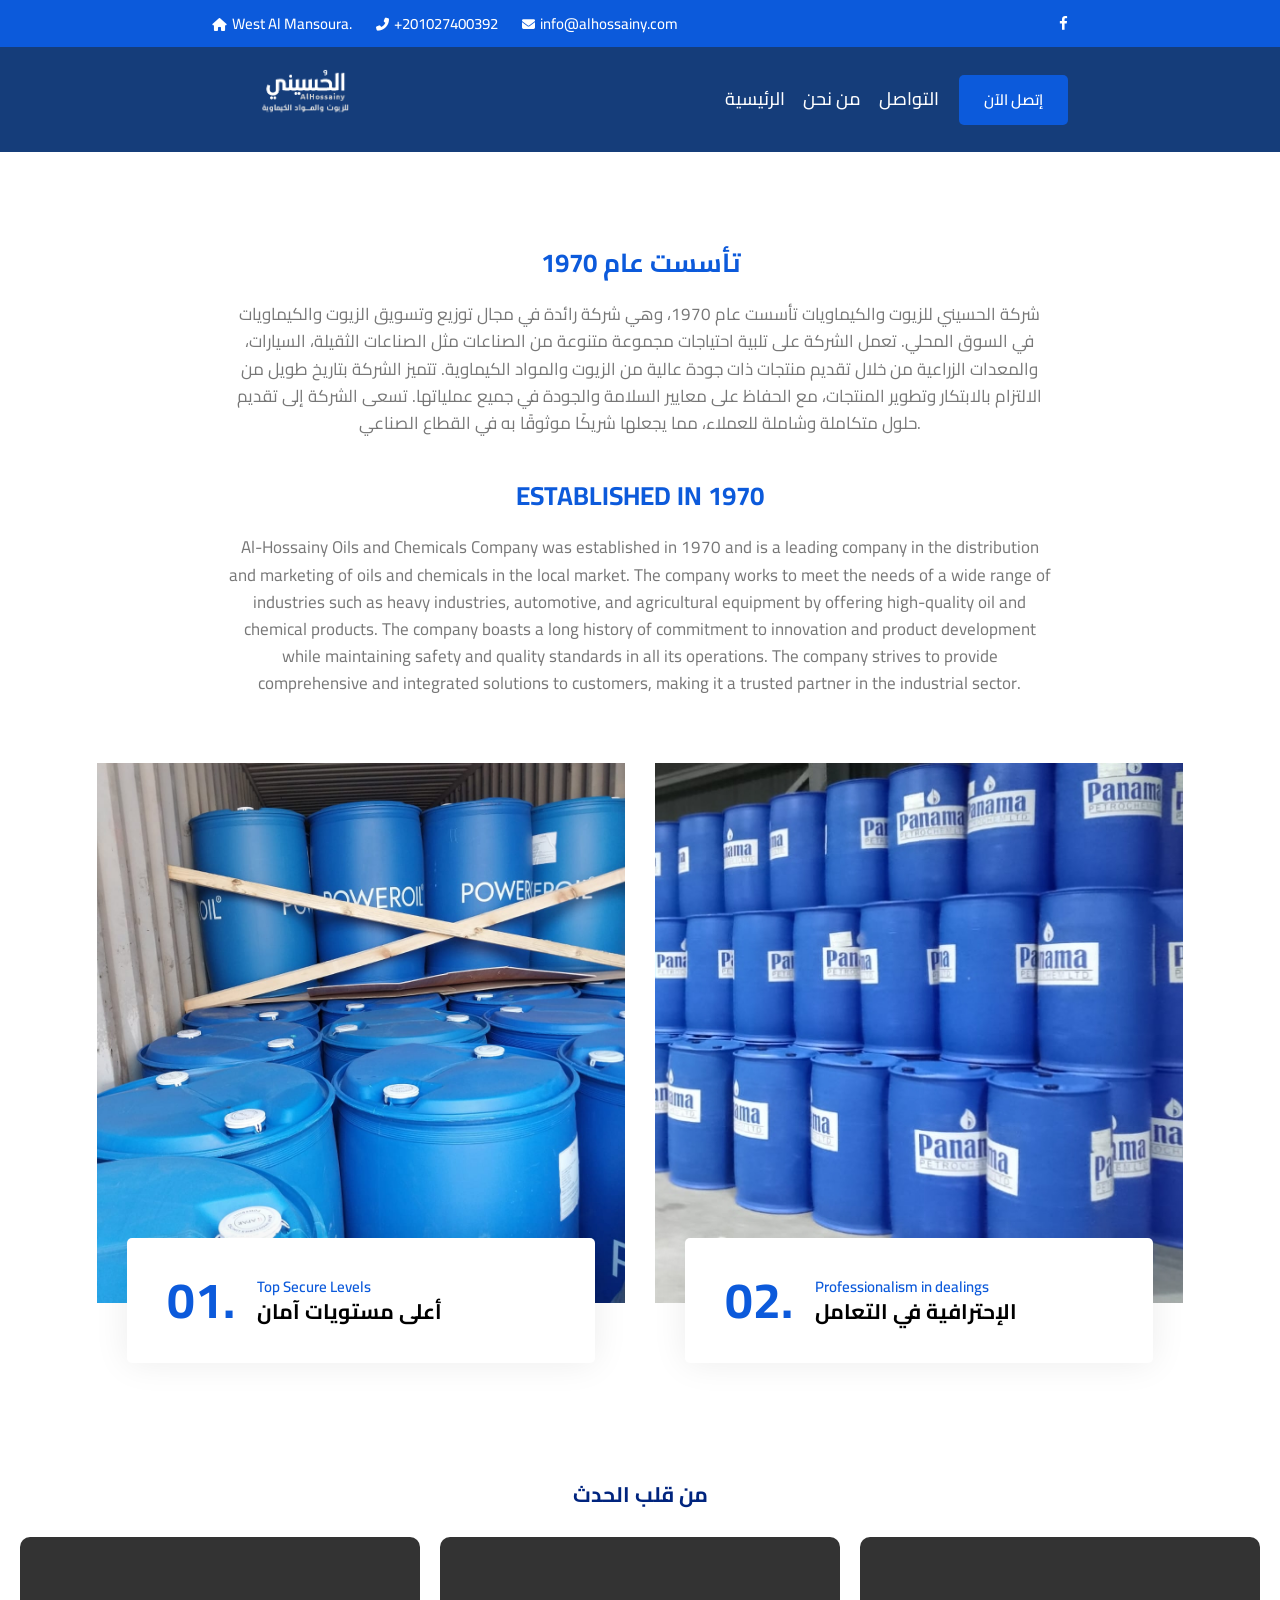
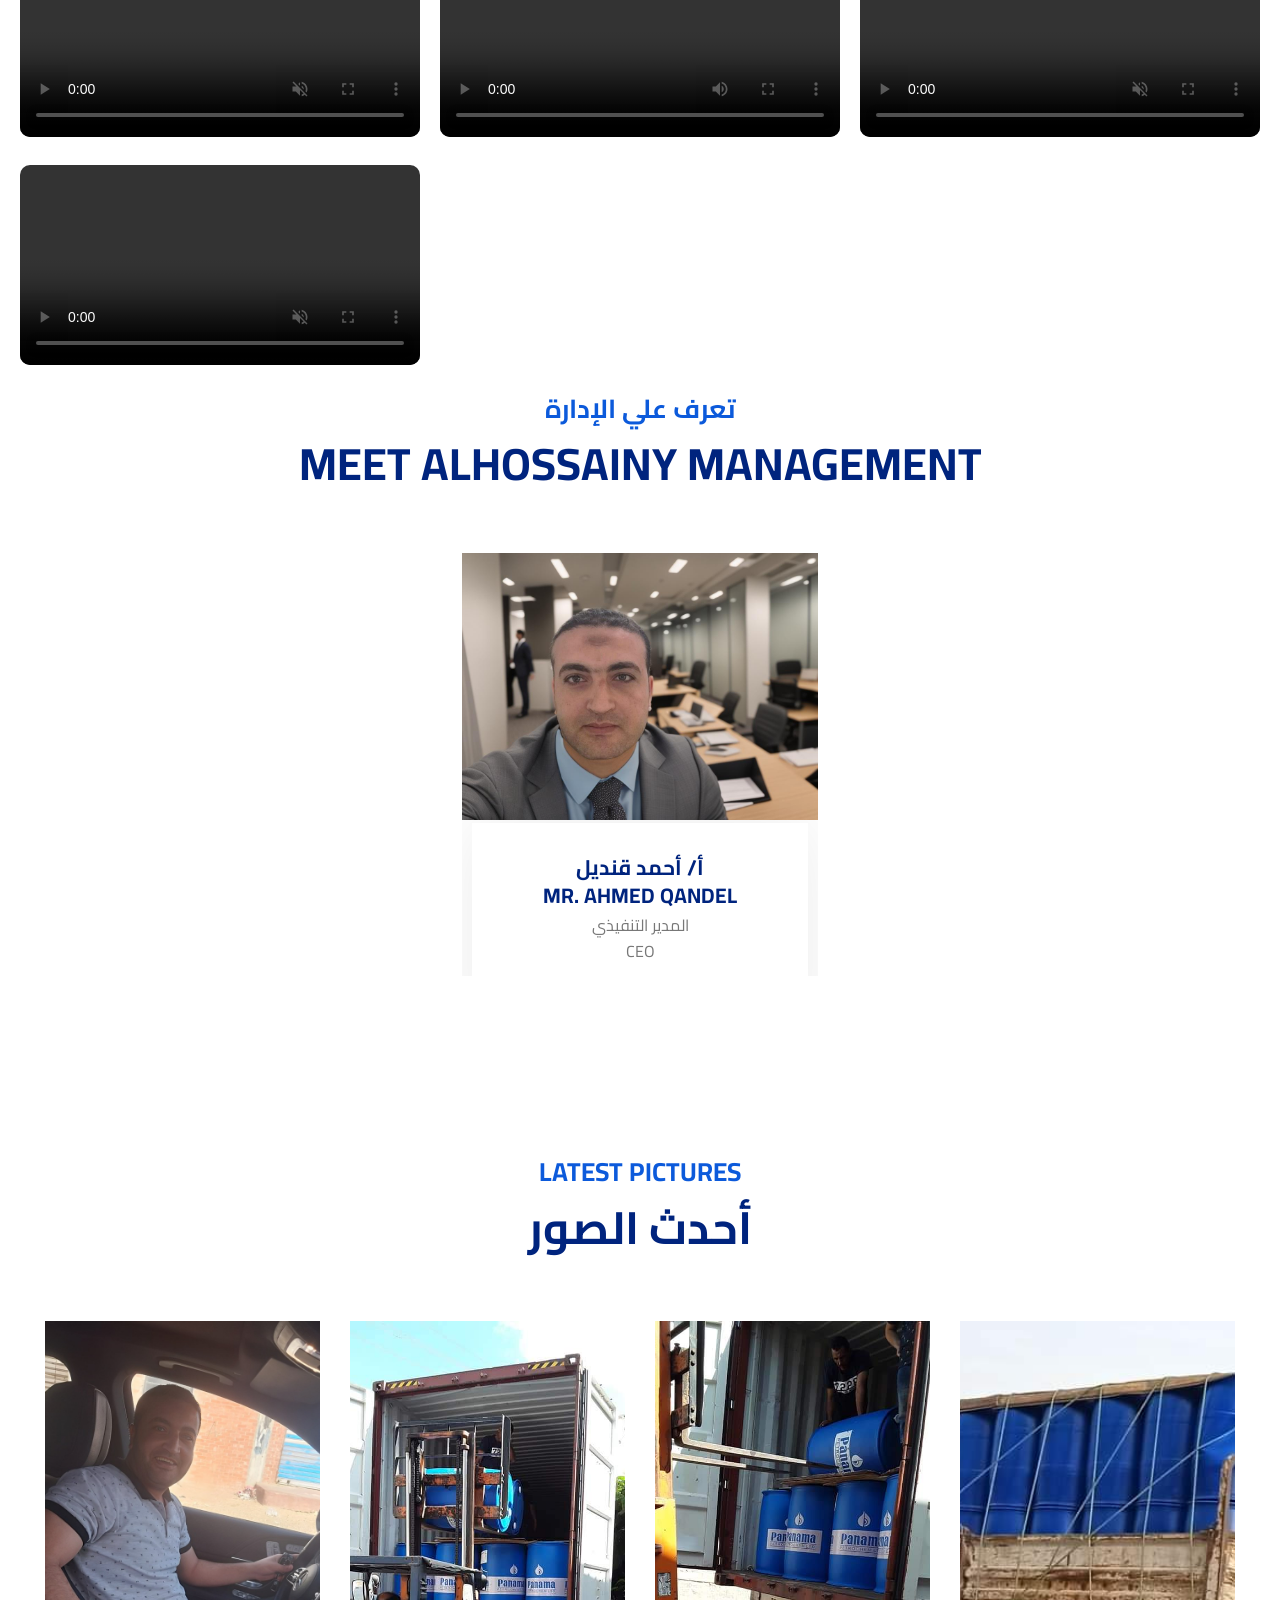
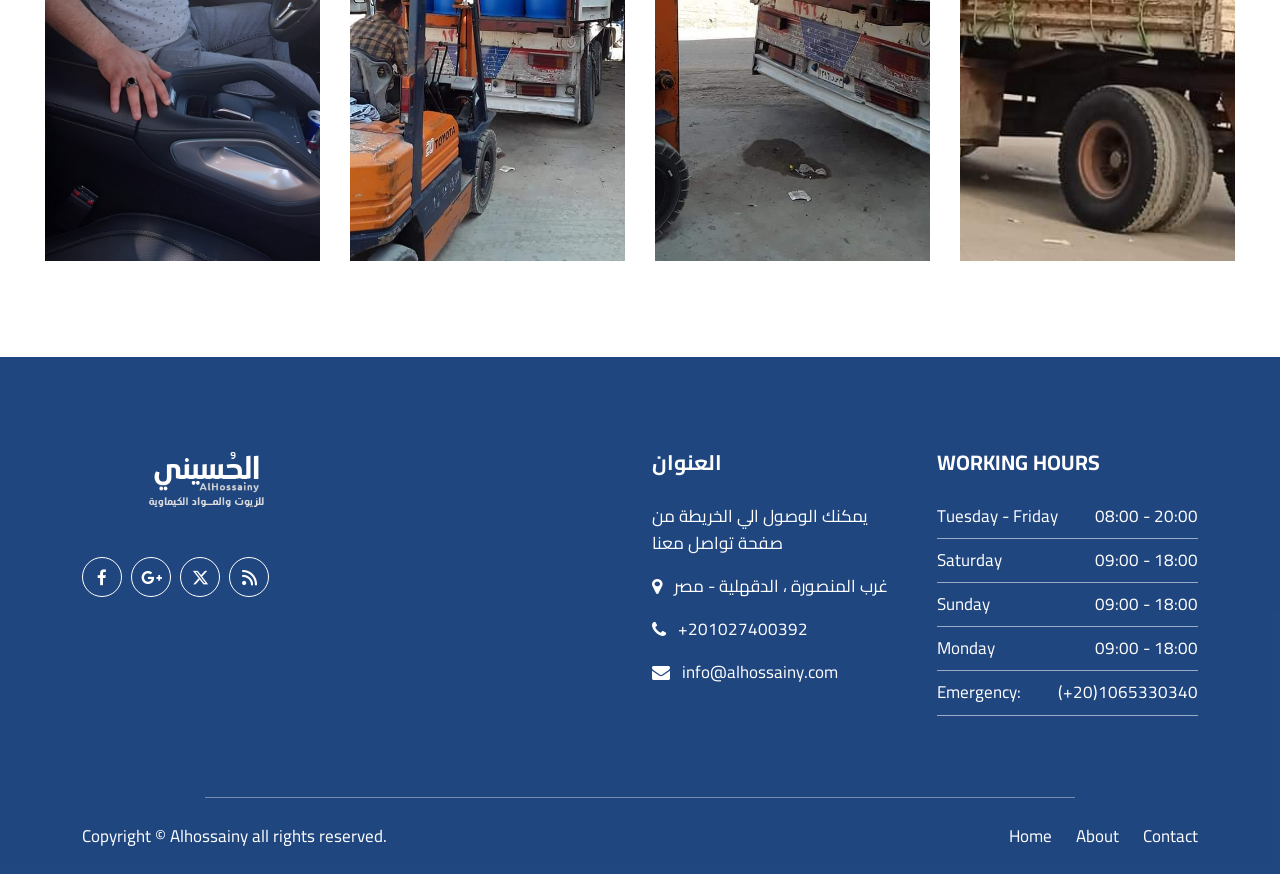
==== index.html @ 6df57a93 "first" ====
<!DOCTYPE HTML>
<html lang="en-US">

<head>
	<meta charset="UTF-8">
	<meta http-equiv="x-ua-compatible" content="ie=edge">
	<title>AlHossainy Egypt - Oil & Chemicals</title>
	<meta name="description" content="">
	<meta name="viewport" content="width=device-width, initial-scale=1">
	<link rel="icon" type="image/png" href="assets/images/favicon.png">
	<link rel="stylesheet" type="text/css" href="assets/css/bootstrap.min.css">
	<link rel="stylesheet" type="text/css" href="venobox/venobox.css">
	<link rel="stylesheet" type="text/css" href="assets/css/plugin_theme_css.css">
	<link rel="stylesheet" type="text/css" href="style.css">
	<link rel="stylesheet" type="text/css" href="assets/css/responsive.css">

	<meta name="description"
		content="شركة الحسيني للزيوت والكيماويات تأسست عام 1970، وهي شركة رائدة في مجال توزيع وتسويق الزيوت والكيماويات في السوق المحلي. تعمل الشركة على تلبية احتياجات مجموعة متنوعة من الصناعات مثل الصناعات الثقيلة، السيارات، والمعدات الزراعية من خلال تقديم منتجات ذات جودة عالية من الزيوت والمواد الكيماوية. تتميز الشركة بتاريخ طويل من الالتزام بالابتكار وتطوير المنتجات، مع الحفاظ على معايير السلامة والجودة في جميع عملياتها. تسعى الشركة إلى تقديم حلول متكاملة وشاملة للعملاء، مما يجعلها شريكًا موثوقًا به في القطاع الصناعي.">
</head>

<body>
	<div class="em40_header_area_main">
		<!-- HEADER TOP AREA -->
		<div class="solutech-header-top">
			<div class="container">
				<div class="row">
					<div class="col-xs-12 col-lg-9 col-xl-9 col-md-9 col-sm-12">
						<div class="top-address text-left">
							<p>
								<span><i class="fas fa-home"></i>West Al Mansoura.</span>
								<a href="#"><i class="fas fa-phone-alt"></i>+201027400392</a>
								<a href="mailto:info@alhossainy.com"><i
										class="fas fa-envelope"></i>info@alhossainy.com</a>
							</p>
						</div>
					</div>
					<!-- TOP RIGHT -->
					<div class="col-xs-12 col-lg-3 col-xl-3 col-md-3 col-sm-12 ">
						<div class="top-right-menu">
							<ul class="social-icons text-right text_m_center">
								<li><a href="#"><i class="fa fa-facebook-f"></i></a></li>
							</ul>
						</div>
					</div>
				</div>
			</div>
		</div>
		<!-- END HEADER TOP AREA -->
		<div class="tx_top2_relative">
			<div class="">
				<div class="tx_relative_m">
					<div class="">
						<div class="mainmenu_width_tx  ">
							<div class="solutech-main-menu one_page hidden-xs hidden-sm witr_h_h10">
								<div class="solutech_nav_area scroll_fixed postfix">
									<div class="container">
										<div class="row logo-left">
											<!-- LOGO -->
											<div class="col-md-3 col-sm-3 col-xs-4">
												<div class="logo">
													<a class="main_sticky_main_l" href="index.html" title="solutech">
														<img src="assets/images/logo.png" alt="solutech">
													</a>
													<a class="main_sticky_l" href="index.html" title="solutech">
														<img src="assets/images/logo2.png" alt="solutech">
													</a>
												</div>
											</div>
											<div class="col-md-9 col-sm-9 col-xs-8">
												<nav class="solutech_menu main-search-menu">
													<ul class="sub-menu">
														<li>
															<a href="index.html">الرئيسية</a>
														</li>
														<li><a href="about.html">من نحن</a></li>
														<li><a href="contact.html">التواصل</a></li>
													</ul>
													<div class="donate-btn-header">
														<a class="dtbtn" href="contact.html">إتصل الآن</a>
													</div>
												</nav>
											</div>
										</div>
									</div>
								</div>
							</div>
						</div>
					</div>
				</div>
			</div>
		</div>
	</div>





	<!-- MOBILE MENU Logo AREA -->
	<div class="mobile_logo_area hidden-md hidden-lg">
		<div class="container">
			<div class="row">
				<div class="col-sm-12">
					<div class="mobile_menu_logo text-center">
						<a href="index.html" title="solutech">
							<img src="assets/images/logo.png" alt="solutech">
						</a>
					</div>
				</div>
			</div>
		</div>
	</div>

	<!-- MOBILE MENU AREA -->
	<div class="home-2 mbm hidden-md hidden-lg  header_area main-menu-area">
		<div class="menu_area mobile-menu">
			<nav class="solutech_menu">
				<ul class="sub-menu">
					<li>
						<a href="index.html">الرئيسية</a>
					</li>
					<li><a href="about.html">من نحن</a></li>
					<li><a href="contact.html">التواصل</a></li>
				</ul>
			</nav>
		</div>
	</div>
	<!-- END MOBILE MENU AREA  -->
	<!-- solutech_about_area -->
	<div class="solutech_about_area">
		<div class="container">
			<div class="row">
				<div class="col-lg-12">
					<div class="witr_section_title">
						<div class="witr_section_title_inner text-center">
							<h2>تأسست عام 1970</h2>
							<p>شركة الحسيني للزيوت والكيماويات تأسست عام 1970، وهي شركة رائدة في مجال توزيع وتسويق
								الزيوت والكيماويات في السوق المحلي. تعمل الشركة على تلبية احتياجات مجموعة متنوعة من
								الصناعات مثل الصناعات الثقيلة، السيارات، والمعدات الزراعية من خلال تقديم منتجات ذات جودة
								عالية من الزيوت والمواد الكيماوية. تتميز الشركة بتاريخ طويل من الالتزام بالابتكار وتطوير
								المنتجات، مع الحفاظ على معايير السلامة والجودة في جميع عملياتها. تسعى الشركة إلى تقديم
								حلول متكاملة وشاملة للعملاء، مما يجعلها شريكًا موثوقًا به في القطاع الصناعي.</p>
						</div>
						<br>
						<div class="witr_section_title_inner text-center">
							<h2>Established in 1970</h2>
							<p>Al-Hossainy Oils and Chemicals Company was established in 1970 and is a leading company
								in the distribution and marketing of oils and chemicals in the local market. The company
								works to meet the needs of a wide range of industries such as heavy industries,
								automotive, and agricultural equipment by offering high-quality oil and chemical
								products. The company boasts a long history of commitment to innovation and product
								development while maintaining safety and quality standards in all its operations. The
								company strives to provide comprehensive and integrated solutions to customers, making
								it a trusted partner in the industrial sector.</p>
						</div>
					</div>
				</div>
			</div>
			<div class="witr_pslide3 all_pslides_color ps1 ps3 service_active">
				<div class="witr_cslide3_idany service_top">
					<!-- solutech_serivce_01 -->
					<div class="item_pos col-lg-12">
						<div class="witr_single_pslide">
							<div class="witr_pslide_image">
								<img src="assets/images/service-img-1.jpg" alt="image">
							</div>
							<div class="witr_content_pslide_text">
								<div class="witr_number_pslide">
									<h4>01.</h4>
								</div>
								<div class="witr_content_pslide">
									<p>Top Secure Levels</p>
									<h3><a href="#">أعلى مستويات آمان</a></h3>
								</div>
							</div>
						</div>
					</div>
					<!-- solutech_serivce_02 -->
					<div class="item_pos col-lg-12">
						<div class="witr_single_pslide">
							<div class="witr_pslide_image">
								<img src="assets/images/service-img-2.jpg" alt="image">
							</div>
							<div class="witr_content_pslide_text">
								<div class="witr_number_pslide">
									<h4>02.</h4>
								</div>
								<div class="witr_content_pslide">
									<p>Professionalism in dealings</p>
									<h3><a href="#">الإحترافية في التعامل</a></h3>
								</div>
							</div>
						</div>
					</div>
				</div>
			</div>
		</div>
	</div>

	<h2 style="text-align: center; margin-top: 15px;">من قلب الحدث</h2>
	<div class="video-grid">
		<div>
			<video controls autoplay muted loop>
				<source
					src="https://fv5-2.files.fm/down.php?i=u27ftn84p7&PHPSESSID=f90fec6e5154c941ab17a55e530db51c6a6cc194&pv=1&.mp4"
					type="video/mp4">
				Your browser does not support the video tag.
			</video>
		</div>
		<div>
			<video controls loop>
				<source
					src="https://fv5-2.files.fm/down.php?i=jtcjm4wwzm&PHPSESSID=f90fec6e5154c941ab17a55e530db51c6a6cc194&pv=1&.mp4"
					type="video/mp4">
				Your browser does not support the video tag.
			</video>
		</div>
		<div>
			<video controls loop autoplay muted>
				<source
					src="https://fv5-3.files.fm/down.php?i=6km3ktr8bt&PHPSESSID=f90fec6e5154c941ab17a55e530db51c6a6cc194&pv=1&.mp4"
					type="video/mp4">
				Your browser does not support the video tag.
			</video>
		</div>
		<div>
			<video controls loop autoplay muted>
				<source
					src="https://fv5-5.files.fm/down.php?i=pqsvwvr8d5&PHPSESSID=f90fec6e5154c941ab17a55e530db51c6a6cc194&pv=1&.mp4"
					type="video/mp4">
				Your browser does not support the video tag.
			</video>
		</div>
	</div>



	<!-- solutech_team_area -->
	<div class="solutech_team2_area">
		<div class="container">
			<div class="row">
				<div class="col-lg-12">
					<div class="witr_section_title">
						<div class="witr_section_title_inner text-center">
							<h2>تعرف علي الإدارة</h2>
							<h3>Meet Alhossainy Management</h3>
						</div>
					</div>
				</div>
			</div>
			<div class="row team_top">
				<!-- solutech_team_01 -->
				<div class="col-lg-4 col-md-6 col-sm-12">
					<div class="em-team all_color_team ">
						<div class="em-team-one">
							<div class="em-team-content-image-inner">
								<div class="em-team-content-image">
									<img src="assets/images/team-01.jpeg" alt="image">
								</div>
							</div>
							<div class="em-team-content-waraper all_content_bg_color">
								<div class="em-team-content-title-inner">
									<div class="em-content-title">
										<h5><a href="#">أ/ أحمد قنديل</a></h5>
										<h5><a href="#">Mr. Ahmed Qandel</a></h5>
									</div>
								</div>
								<div class="em-team-content-subtitle-inner">
									<div class="em-content-subtitle">
										<span>المدير التنفيذي</span><br>
										<span>CEO</span>
									</div>
								</div>
								<div class="em-team-content-socials-inner">
									<div class="em-team-content-socials all_team_s_color">
										<a href="#"><i class="fa fa-facebook-f"></i></a>
										<!-- <a href="#"><i class="fab fa-x-twitter"></i></a>
										<a href="#"><i class="fab fa-tumblr"></i></a>
										<a href="#"><i class="fab fa-vimeo-v"></i></a> -->
									</div>
								</div>
							</div>
						</div>
					</div>
				</div>
			</div>
		</div>
	</div>


	<!-- solutech_project_area -->
	<div class="solutech_project_area">
		<div class="containers">
			<div class="row">
				<div class="col-lg-12">
					<div class="witr_section_title">
						<div class="witr_section_title_inner text-center">
							<h2>Latest Pictures</h2>
							<h3>أحدث الصور</h3>
						</div>
					</div>
				</div>
			</div>
			<div class="witr_pslide all_pslides_color ps1 service_active">
				<div class="witr_islidess_slick witr_cslide_idany project_top">
					<!-- solutech_project_01 -->
					<div class="item_pos col-lg-12">
						<div class="witr_single_pslide">
							<div class="witr_pslide_image">
								<img src="./assets/images/mrahmed.jpg" alt="image">
							</div>
						</div>
					</div>
					<!-- solutech_project_02 -->
					<div class="item_pos col-lg-12">
						<div class="witr_single_pslide">
							<div class="witr_pslide_image">
								<img src="./assets/images/mrahmed2.jpg" alt="image">
							</div>
						</div>
					</div>
					<!-- solutech_project_03 -->
					<div class="item_pos col-lg-12">
						<div class="witr_single_pslide">
							<div class="witr_pslide_image">
								<img src="assets/images/5.jpg" alt="image">
							</div>

						</div>
					</div>
					<!-- solutech_project_04 -->
					<div class="item_pos col-lg-12">
						<div class="witr_single_pslide">
							<div class="witr_pslide_image">
								<img src="assets/images/6.jpg" alt="image">
							</div>
						</div>
					</div>
					<!-- solutech_project_05 -->
					<div class="item_pos col-lg-12">
						<div class="witr_single_pslide">
							<div class="witr_pslide_image">
								<img src="assets/images/7.jpg" alt="image">
							</div>
						</div>
					</div>
				</div>
			</div>
		</div>
	</div>

	<!-- witrfm_footer_area -->
	<div class="witrfm_area">
		<div class="footer-middle">
			<div class="container">
				<div class="row">
					<div class=" col-lg-3 col-md-6 col-sm-12">
						<div class="widget widget_solutech_description_widget">
							<div class="solutech-description-area">
								<a href="#"><img src="assets/images/logo2.png" alt="image"></a>
								<p></p>
								<div class="social-icons">
									<a href="#"><i class="fa fa-facebook-f"></i></a>
									<a href="#"><i class="fab fa-google-plus-g"></i></a>
									<a href="#"><i class="fab fa-x-twitter"></i></a>
									<a href="#"><i class="fas fa-rss"></i></a>
								</div>
							</div>
						</div>
					</div>
					<div class=" col-lg-3 col-md-6 col-sm-12">
						<div class="widget widget_nav_menu">
						</div>
					</div>
					<div class="col-lg-3 col-md-6 col-sm-12">
						<div class="widget about_us">
							<h2 class="widget-title">العنوان</h2>
							<div class="about-footer">
								<div class="footer-widget address">
									<div class="footer-logo">
										<p>يمكنك الوصول الي الخريطة من صفحة تواصل معنا</p>
									</div>
									<div class="footer-address">
										<div class="footer_s_inner">
											<div class="footer-sociala-icon">
												<i class="fa fa-map-marker"></i>
											</div>
											<div class="footer-sociala-info">
												<p>غرب المنصورة ، الدقهلية - مصر</p>
											</div>
										</div>
										<div class="footer_s_inner">
											<div class="footer-sociala-icon">
												<i class="fa fa-phone"></i>
											</div>
											<div class="footer-sociala-info">
												<p>+201027400392</p>
											</div>
										</div>
										<div class="footer_s_inner">
											<div class="footer-sociala-icon">
												<i class="fa fa-envelope"></i>
											</div>
											<div class="footer-sociala-info">
												<p>info@alhossainy.com</p>
											</div>
										</div>
									</div>
								</div>
							</div>
						</div>
					</div>
					<div class="col-sm-12 col-md-6  col-lg-3 last">
						<div class="widget_text widget widget_custom_html">
							<h2 class="widget-title">Working Hours</h2>
							<div class="textwidget custom-html-widget">
								<div class="witr_table">
									<div class="witr_sub_table">
										<span>Tuesday - Friday</span>
										<span>08:00 - 20:00</span>
									</div>
									<div class="witr_sub_table">
										<span>Saturday</span>
										<span>09:00 - 18:00</span>
									</div>
									<div class="witr_sub_table">
										<span>Sunday</span>
										<span>09:00 - 18:00</span>
									</div>
									<div class="witr_sub_table">
										<span>Monday</span>
										<span>09:00 - 18:00</span>
									</div>
									<div class="witr_sub_table">
										<span>Emergency:</span>
										<span> (+20)1065330340 </span>
									</div>
								</div>
							</div>
						</div>
					</div>
				</div>
			</div>
		</div>
		<div class="footer-bottom">
			<div class="container">
				<div class="row">
					<div class="col-lg-6 col-md-6  col-sm-12">
						<div class="copy-right-text">
							<p>Copyright &copy; Alhossainy all rights reserved.</p>
						</div>
					</div>
					<div class="col-lg-6 col-md-6  col-sm-12">
						<div class="footer-menu">
							<ul class="text-right">
								<li><a href="index.html">Home</a></li>
								<li><a href="about.html">About</a></li>
								<li><a href="contact.html">Contact</a></li>
							</ul>
						</div>
					</div>
				</div>
			</div>
		</div>
	</div>

	<!-- Include All JS -->
	<script src="assets/js/vendor/jquery-3.5.1.min.js"></script>
	<script src="assets/js/bootstrap.min.js"></script>
	<script src="assets/js/isotope.pkgd.min.js"></script>
	<script src="assets/js/slick.min.js"></script>
	<script src="assets/js/imagesloaded.pkgd.min.js"></script>
	<script src="venobox/venobox.min.js"></script>
	<script src="assets/js/theme-pluginjs.js"></script>
	<script src="assets/js/jquery.meanmenu.js"></script>
	<script src="assets/js/ajax-mail.js"></script>
	<script src="assets/js/map.js"></script>
	<script src="assets/js/theme.js"></script>

</body>

</html>
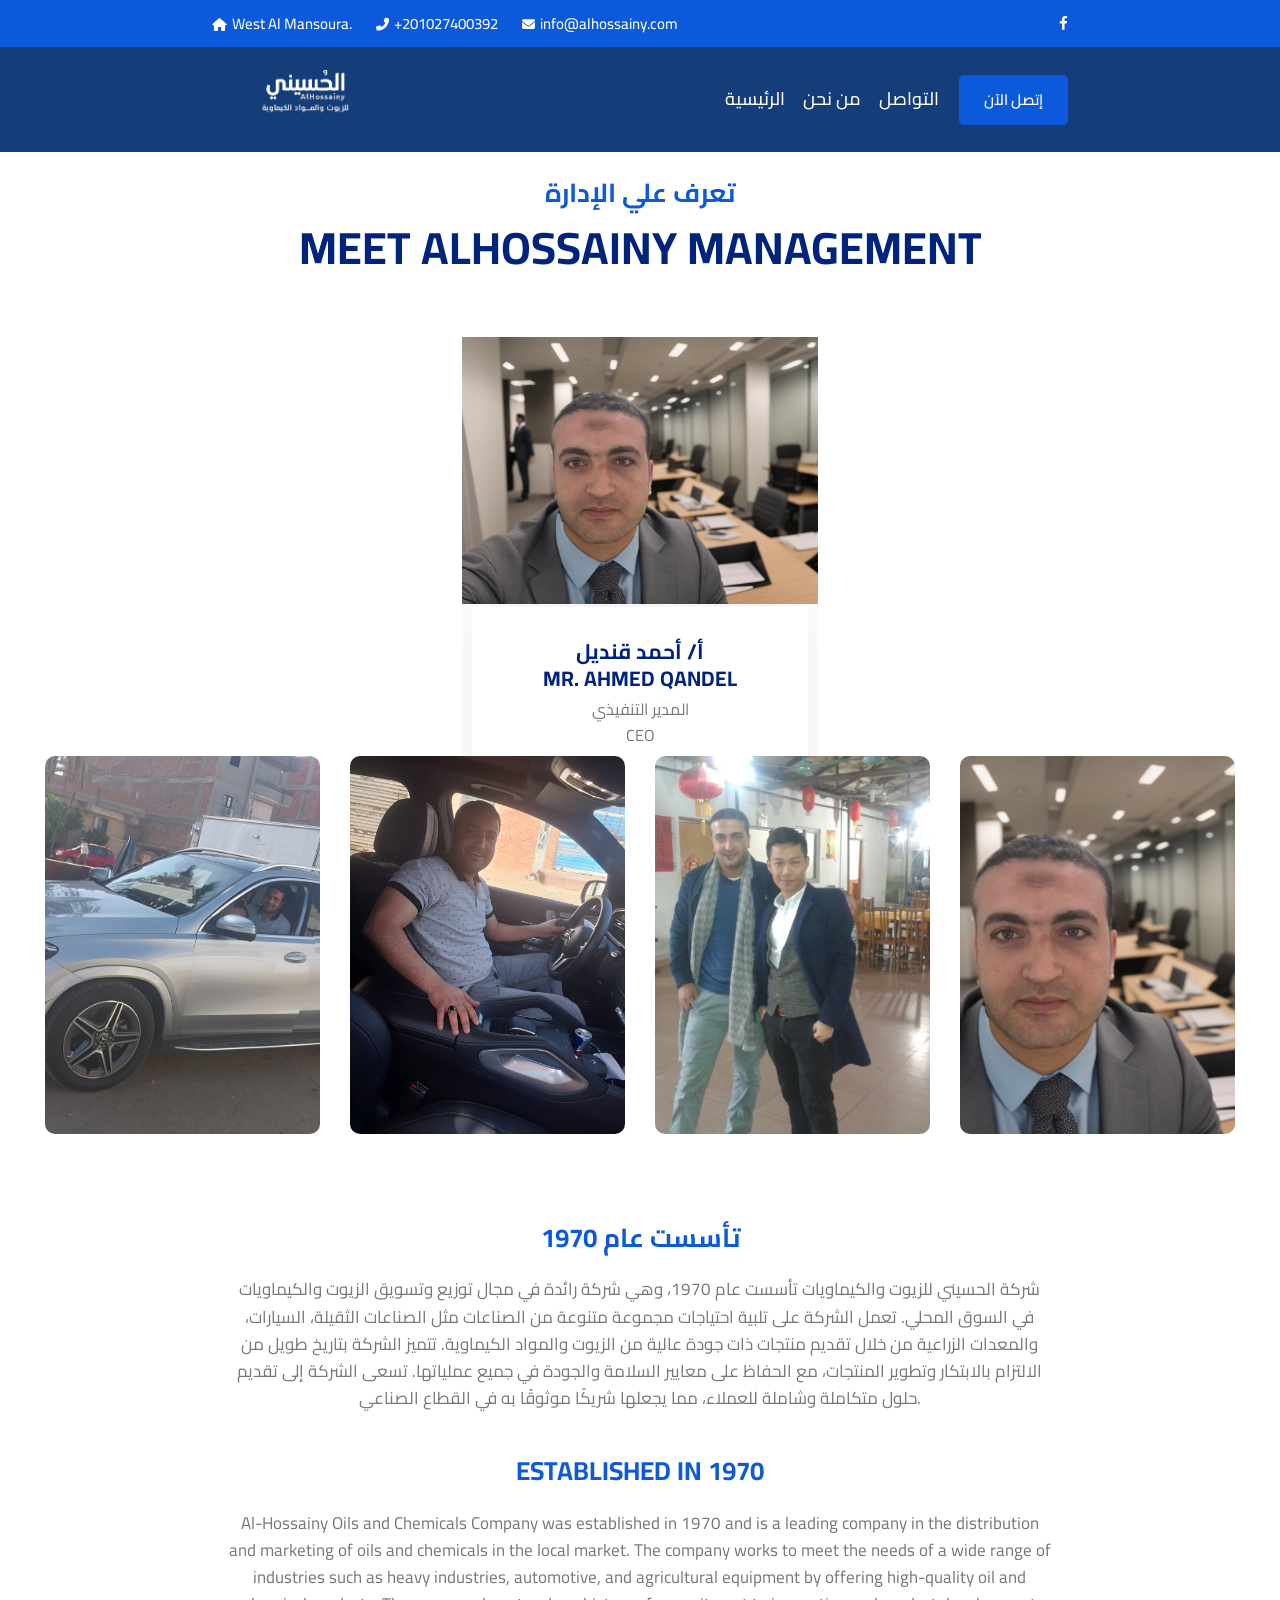
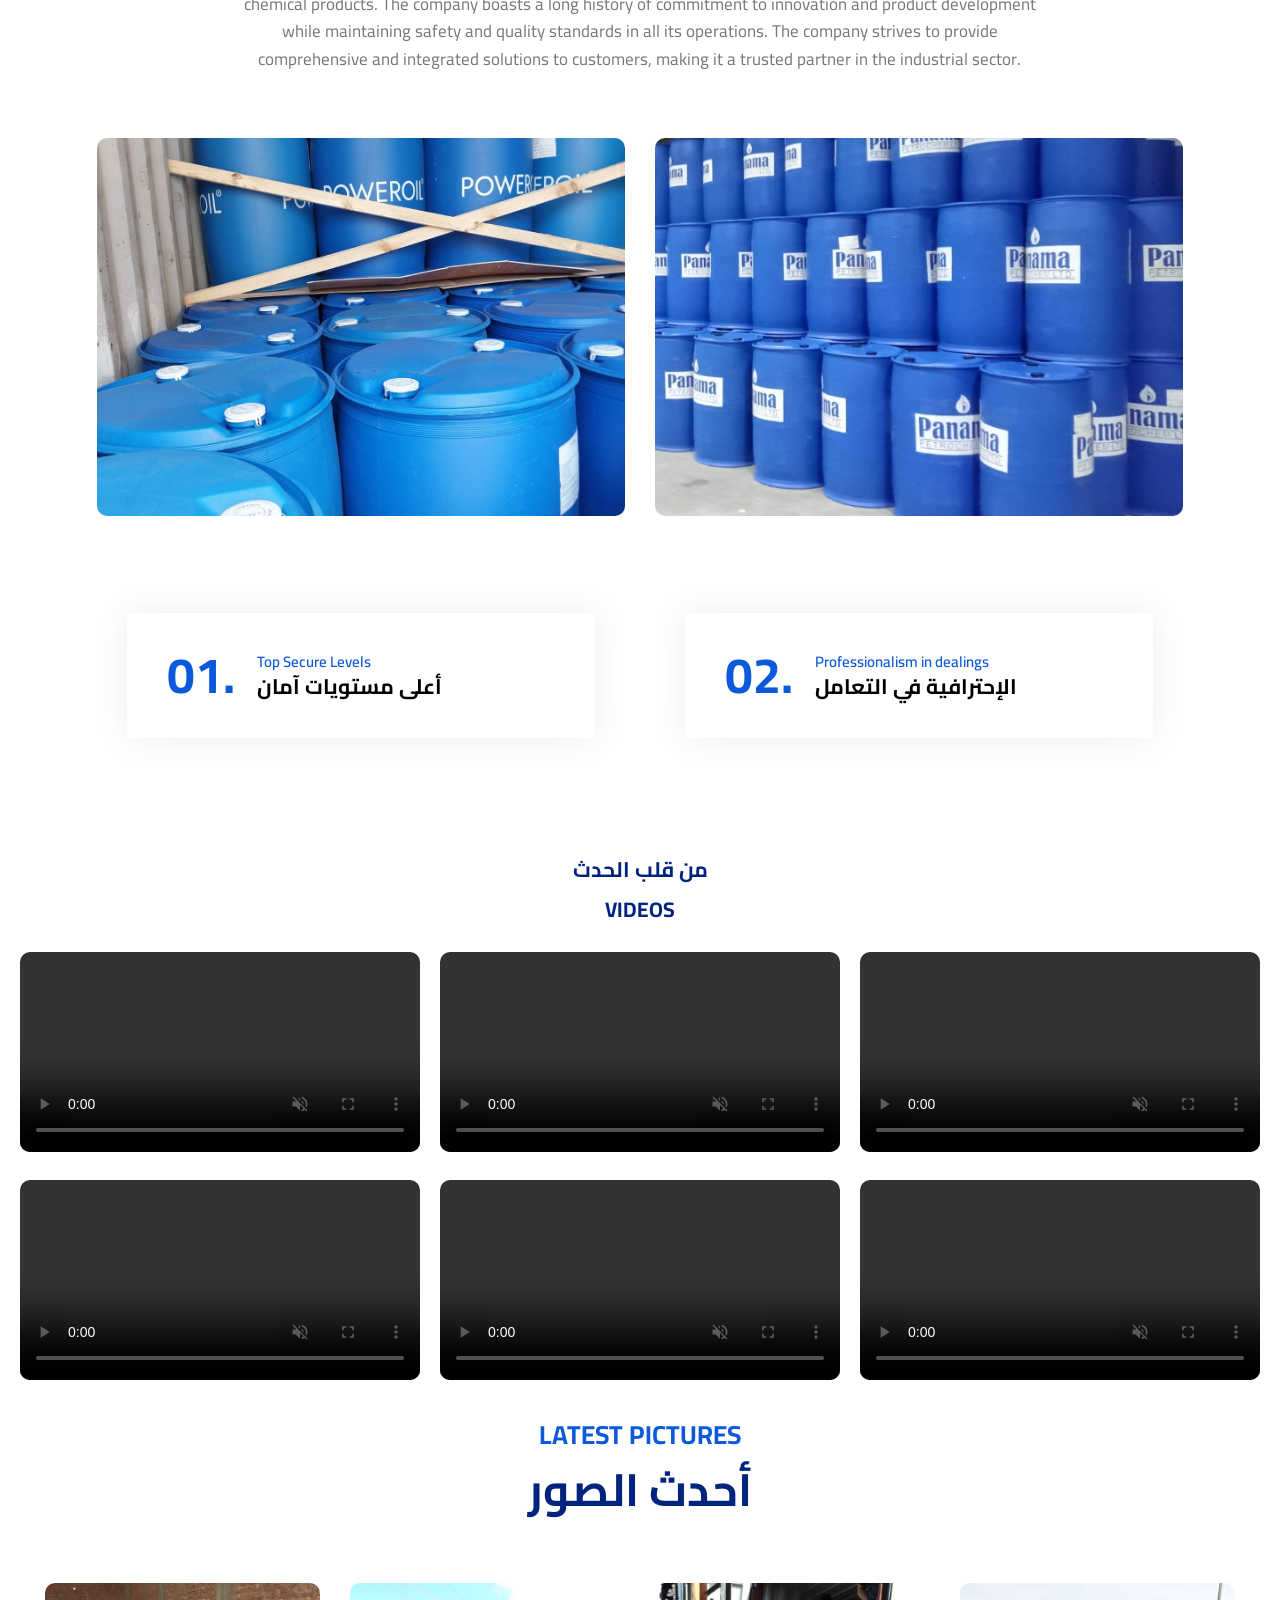
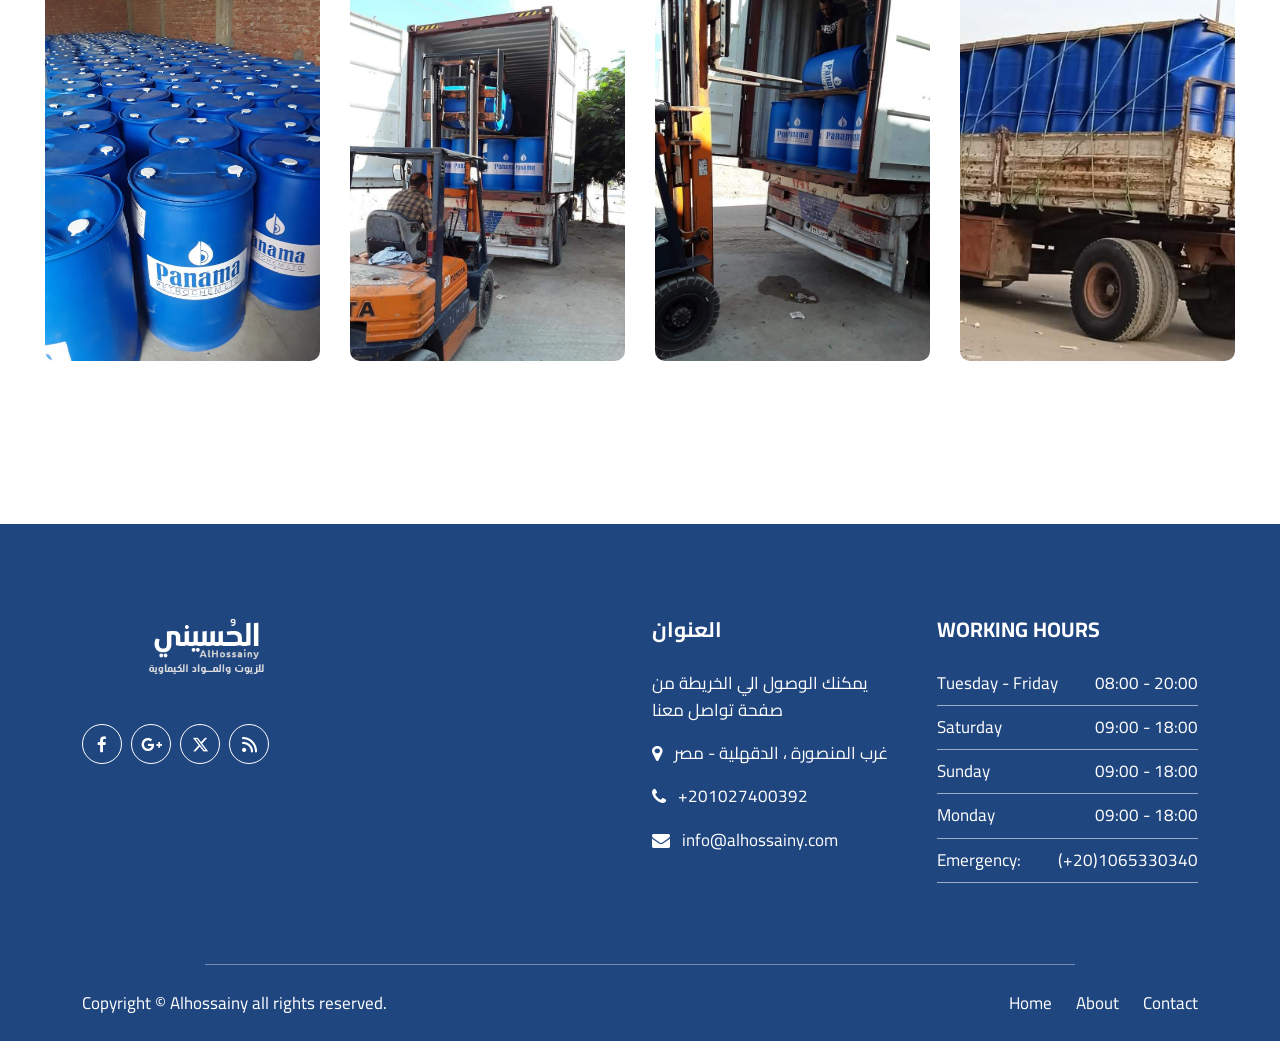
==== commit d9cc41f6: "last" ====
--- a/index.html
+++ b/index.html
@@ -125,8 +125,102 @@
 		</div>
 	</div>
 	<!-- END MOBILE MENU AREA  -->
+
+	<!-- solutech_team_area -->
+	<div class="solutech_team2_area" style="margin-top: 25px;">
+		<div class="container">
+			<div class="row">
+				<div class="col-lg-12">
+					<div class="witr_section_title">
+						<div class="witr_section_title_inner text-center">
+							<h2>تعرف علي الإدارة</h2>
+							<h3>Meet Alhossainy Management</h3>
+						</div>
+					</div>
+				</div>
+			</div>
+			<div class="row team_top">
+				<!-- solutech_team_01 -->
+				<div class="col-lg-4 col-md-6 col-sm-12">
+					<div class="em-team all_color_team ">
+						<div class="em-team-one">
+							<div class="em-team-content-image-inner">
+								<div class="em-team-content-image">
+									<img src="assets/images/team-01.jpeg" alt="image">
+								</div>
+							</div>
+							<div class="em-team-content-waraper all_content_bg_color">
+								<div class="em-team-content-title-inner">
+									<div class="em-content-title">
+										<h5><a href="#">أ/ أحمد قنديل</a></h5>
+										<h5><a href="#">Mr. Ahmed Qandel</a></h5>
+									</div>
+								</div>
+								<div class="em-team-content-subtitle-inner">
+									<div class="em-content-subtitle">
+										<span>المدير التنفيذي</span><br>
+										<span>CEO</span>
+									</div>
+								</div>
+								<div class="em-team-content-socials-inner">
+									<div class="em-team-content-socials all_team_s_color">
+										<a href="#"><i class="fa fa-facebook-f"></i></a>
+										<!-- <a href="#"><i class="fab fa-x-twitter"></i></a>
+											<a href="#"><i class="fab fa-tumblr"></i></a>
+											<a href="#"><i class="fab fa-vimeo-v"></i></a> -->
+									</div>
+								</div>
+							</div>
+						</div>
+					</div>
+				</div>
+			</div>
+		</div>
+	</div>
+	<div class="solutech_project_area" style="margin-top: -250px;">
+		<div class="containers">
+		</div>
+		<div class="witr_pslide all_pslides_color ps1 service_active">
+			<div class="witr_islidess_slick witr_cslide_idany project_top">
+				<!-- solutech_project_01 -->
+				<div class="item_pos col-lg-12">
+					<div class="witr_single_pslide">
+						<div class="witr_pslide_image">
+							<img src="./assets/images/mrahmed.jpg" alt="image">
+						</div>
+					</div>
+				</div>
+				<!-- solutech_project_02 -->
+				<div class="item_pos col-lg-12">
+					<div class="witr_single_pslide">
+						<div class="witr_pslide_image">
+							<img src="./assets/images/mrahmed2.jpg" alt="image">
+						</div>
+					</div>
+				</div>
+				<!-- solutech_project_03 -->
+				<div class="item_pos col-lg-12">
+					<div class="witr_single_pslide">
+						<div class="witr_pslide_image">
+							<img src="assets/images/chine.jpg" alt="image">
+						</div>
+
+					</div>
+				</div>
+				<!-- solutech_project_04 -->
+				<div class="item_pos col-lg-12">
+					<div class="witr_single_pslide">
+						<div class="witr_pslide_image">
+							<img src="assets/images/team-01.jpeg" alt="image">
+						</div>
+					</div>
+				</div>
+			</div>
+		</div>
+	</div>
+	</div>
 	<!-- solutech_about_area -->
-	<div class="solutech_about_area">
+	<div class="solutech_about_area area-top">
 		<div class="container">
 			<div class="row">
 				<div class="col-lg-12">
@@ -197,6 +291,7 @@
 	</div>
 
 	<h2 style="text-align: center; margin-top: 15px;">من قلب الحدث</h2>
+	<h2 style="text-align: center; margin-top: 15px;">Videos</h2>
 	<div class="video-grid">
 		<div>
 			<video controls autoplay muted loop>
@@ -207,7 +302,7 @@
 			</video>
 		</div>
 		<div>
-			<video controls loop>
+			<video controls muted loop>
 				<source
 					src="https://fv5-2.files.fm/down.php?i=jtcjm4wwzm&PHPSESSID=f90fec6e5154c941ab17a55e530db51c6a6cc194&pv=1&.mp4"
 					type="video/mp4">
@@ -215,7 +310,7 @@
 			</video>
 		</div>
 		<div>
-			<video controls loop autoplay muted>
+			<video controls loop muted>
 				<source
 					src="https://fv5-3.files.fm/down.php?i=6km3ktr8bt&PHPSESSID=f90fec6e5154c941ab17a55e530db51c6a6cc194&pv=1&.mp4"
 					type="video/mp4">
@@ -223,72 +318,39 @@
 			</video>
 		</div>
 		<div>
-			<video controls loop autoplay muted>
+			<video controls loop muted>
 				<source
 					src="https://fv5-5.files.fm/down.php?i=pqsvwvr8d5&PHPSESSID=f90fec6e5154c941ab17a55e530db51c6a6cc194&pv=1&.mp4"
 					type="video/mp4">
 				Your browser does not support the video tag.
 			</video>
 		</div>
-	</div>
-
-
-
-	<!-- solutech_team_area -->
-	<div class="solutech_team2_area">
-		<div class="container">
-			<div class="row">
-				<div class="col-lg-12">
-					<div class="witr_section_title">
-						<div class="witr_section_title_inner text-center">
-							<h2>تعرف علي الإدارة</h2>
-							<h3>Meet Alhossainy Management</h3>
-						</div>
-					</div>
-				</div>
-			</div>
-			<div class="row team_top">
-				<!-- solutech_team_01 -->
-				<div class="col-lg-4 col-md-6 col-sm-12">
-					<div class="em-team all_color_team ">
-						<div class="em-team-one">
-							<div class="em-team-content-image-inner">
-								<div class="em-team-content-image">
-									<img src="assets/images/team-01.jpeg" alt="image">
-								</div>
-							</div>
-							<div class="em-team-content-waraper all_content_bg_color">
-								<div class="em-team-content-title-inner">
-									<div class="em-content-title">
-										<h5><a href="#">أ/ أحمد قنديل</a></h5>
-										<h5><a href="#">Mr. Ahmed Qandel</a></h5>
-									</div>
-								</div>
-								<div class="em-team-content-subtitle-inner">
-									<div class="em-content-subtitle">
-										<span>المدير التنفيذي</span><br>
-										<span>CEO</span>
-									</div>
-								</div>
-								<div class="em-team-content-socials-inner">
-									<div class="em-team-content-socials all_team_s_color">
-										<a href="#"><i class="fa fa-facebook-f"></i></a>
-										<!-- <a href="#"><i class="fab fa-x-twitter"></i></a>
-										<a href="#"><i class="fab fa-tumblr"></i></a>
-										<a href="#"><i class="fab fa-vimeo-v"></i></a> -->
-									</div>
-								</div>
-							</div>
-						</div>
-					</div>
-				</div>
-			</div>
-		</div>
-	</div>
+		<div>
+			<video controls loop muted>
+				<source
+					src="https://fv5-4.files.fm/down.php?i=q35v6ugqnw&PHPSESSID=f90fec6e5154c941ab17a55e530db51c6a6cc194&pv=1&.mp4"
+					type="video/mp4">
+				Your browser does not support the video tag.
+			</video>
+		</div>
+		<div>
+			<video controls loop muted>
+				<source
+					src="https://fv5-4.files.fm/down.php?i=ct22d8dpsr&PHPSESSID=f90fec6e5154c941ab17a55e530db51c6a6cc194&pv=1&.mp4"
+					type="video/mp4">
+				Your browser does not support the video tag.
+			</video>
+		</div>
+	</div>
+
+
+
 
 
 	<!-- solutech_project_area -->
-	<div class="solutech_project_area">
+	<div class="solutech_project_area area-top" style="
+    padding-top: 125px;
+">
 		<div class="containers">
 			<div class="row">
 				<div class="col-lg-12">
@@ -306,7 +368,7 @@
 					<div class="item_pos col-lg-12">
 						<div class="witr_single_pslide">
 							<div class="witr_pslide_image">
-								<img src="./assets/images/mrahmed.jpg" alt="image">
+								<img src="./assets/images/slider-2.jpg" alt="image">
 							</div>
 						</div>
 					</div>
@@ -314,7 +376,7 @@
 					<div class="item_pos col-lg-12">
 						<div class="witr_single_pslide">
 							<div class="witr_pslide_image">
-								<img src="./assets/images/mrahmed2.jpg" alt="image">
+								<img src="./assets/images/151.jpg" alt="image">
 							</div>
 						</div>
 					</div>
--- a/style.css
+++ b/style.css
@@ -5,6 +5,9 @@
   color: #17161a;
   transition: 0.5s;
   text-decoration: none;
+}
+img {
+  border-radius: 10px !important;
 }
 a:hover {
   text-decoration: none;
@@ -11100,22 +11103,7 @@
   position: relative;
   height: 540px;
 }
-.witr_pslide_image::before {
-  position: absolute;
-  content: "";
-  background: #00000080;
-  top: 0;
-  left: 0;
-  bottom: 0;
-  right: 0;
-  transform: scale(0);
-  transition: 0.5s;
-  z-index: 1;
-}
-.witr_single_pslide:hover .witr_pslide_image img,
-.witr_single_pslide:hover .witr_pslide_image::before {
-  transform: scale(1.2);
-}
+
 .witr_pslide .witr_pslide_custom {
   bottom: auto;
   top: 30px;
@@ -11884,6 +11872,9 @@
 .solutech_about_area {
   padding: 95px 0px 60px;
 }
+.area-top {
+  margin-top: -115px !important;
+}
 .service_top {
   margin-top: 48px;
 }
@@ -12223,7 +12214,7 @@
   border-radius: 0px;
 }
 .solutech_about_area {
-  padding: 95px 0px 63px;
+  padding: 40px 0px 63px;
 }
 .about_area .witr_section_title_inner.text-left p {
   width: 100%;
@@ -13001,7 +12992,8 @@
   padding: 95px 0px 70px;
 }
 .solutech_project_area {
-  padding: 95px 30px 95px;
+  margin-top: 115px;
+  padding: 95px 30px 0px;
 }
 .project_top {
   margin-top: 65px;
@@ -13058,7 +13050,7 @@
 
 @media (max-width: 768px) {
   .video-grid {
-    grid-template-columns: repeat(auto-fill, minmax(200px, 1fr));
+    grid-template-columns: repeat(auto-fill, minmax(160px, 1fr));
   }
 }
 .witr_pslide_image img {
@@ -13066,6 +13058,6 @@
   margin-left: auto;
   transition: 0.5s;
   width: 100%;
-  height: 100%;
+  height: 70%;
   object-fit: cover;
 }
--- a/assets/css/responsive.css
+++ b/assets/css/responsive.css
@@ -1,2693 +1,2856 @@
 /* ------------------------------------------------- Large Screen. 1200 ---------------------------------------------------*/
- @media (min-width: 1440px) and (max-width: 1600px) {
-     .em_sc_100 {
-         margin-top: 15px;
-    }
-     .em_slider_s2_image_inner img{
-         width:100%;
-    }
+@media (min-width: 1440px) and (max-width: 1600px) {
+  .em_sc_100 {
+    margin-top: 15px;
+  }
+  .em_slider_s2_image_inner img {
+    width: 100%;
+  }
 }
 /* ------------------------------------------------- Large Screen. 1200 ---------------------------------------------------*/
- @media (min-width: 1200px) and (max-width: 1440px) {
-     .text-left .em_slider_s2_content {
-         margin-right: 10%;
-    }
-     .text-right .em_slider_s2_content {
-         margin-left: 10%;
-    }
-     .em-slider-sub-title {
-         line-height: 100px;
-    }
-     .em_sc_100 {
-         margin-top: 15px;
-    }
-     .em_slider_s2_image_inner img{
-         width:100%;
-    }
-     .text-right .witr_slider_thumb{
-         left: -320px;
-    }
-     .text-left .witr_slider_thumb{
-         right: -300px;
-    }
-     .em_slider_s2_image img {
-         width: 70%;
-    }
-     .solutech_menu > ul > li > a {
-         margin: 38px 7px 38px;
-    }
-     .text-left .witrscontainer h1, .text-left .witrscontainer h2, .text-left .witrscontainer h3, .text-left .witr_slicks_title h4, .text-left .witrscontainer p {
-         width: 51%;
-    }
-     .text-right .witrscontainer h1, .text-right .witrscontainer h2, .text-right .witrscontainer h3, .text-right .witr_slicks_title h4, .text-right .witrscontainer p {
-         width: 51%;
-    }
+@media (min-width: 1200px) and (max-width: 1440px) {
+  .text-left .em_slider_s2_content {
+    margin-right: 10%;
+  }
+  .text-right .em_slider_s2_content {
+    margin-left: 10%;
+  }
+  .em-slider-sub-title {
+    line-height: 100px;
+  }
+  .em_sc_100 {
+    margin-top: 15px;
+  }
+  .em_slider_s2_image_inner img {
+    width: 100%;
+  }
+  .text-right .witr_slider_thumb {
+    left: -320px;
+  }
+  .text-left .witr_slider_thumb {
+    right: -300px;
+  }
+  .em_slider_s2_image img {
+    width: 70%;
+  }
+  .solutech_menu > ul > li > a {
+    margin: 38px 7px 38px;
+  }
+  .text-left .witrscontainer h1,
+  .text-left .witrscontainer h2,
+  .text-left .witrscontainer h3,
+  .text-left .witr_slicks_title h4,
+  .text-left .witrscontainer p {
+    width: 51%;
+  }
+  .text-right .witrscontainer h1,
+  .text-right .witrscontainer h2,
+  .text-right .witrscontainer h3,
+  .text-right .witr_slicks_title h4,
+  .text-right .witrscontainer p {
+    width: 51%;
+  }
 }
 /* ------------------------------------------------- Large Screen. 1024 ---------------------------------------------------*/
- @media (min-width: 1024px) and (max-width: 1600px) {
-     .em-nivo-slider-wrapper:hover .nivo-directionNav a {
-         left: 5px;
-    }
-     .em-nivo-slider-wrapper:hover .nivo-directionNav .nivo-nextNav {
-         right: 5px;
-    }
-    /* banner area css */
-     .witr_banner_content.text-right {
-         margin-right: 20px;
-    }
-     .witr_banner_content p {
-         width: 60%;
-    }
-     .em_slider_social {
-         top: 45%;
-    }
+@media (min-width: 1024px) and (max-width: 1600px) {
+  .em-nivo-slider-wrapper:hover .nivo-directionNav a {
+    left: 5px;
+  }
+  .em-nivo-slider-wrapper:hover .nivo-directionNav .nivo-nextNav {
+    right: 5px;
+  }
+  /* banner area css */
+  .witr_banner_content.text-right {
+    margin-right: 20px;
+  }
+  .witr_banner_content p {
+    width: 60%;
+  }
+  .em_slider_social {
+    top: 45%;
+  }
 }
 /* ------------------------------------------------- Laptop Screen 1366 ---------------------------------------------------*/
- @media (min-width: 1170px) and (max-width: 1366px) {
-     .em_creative_header:after {
-         -webkit-transform: rotate(-114deg);
-         transform: rotate(-114deg);
-    }
-     .creative_header_address {
-         padding-left: 0;
-    }
-    /* banner area css */
-     .witr_banner_content p {
-         width: 70%;
-    }
+@media (min-width: 1170px) and (max-width: 1366px) {
+  .em_creative_header:after {
+    -webkit-transform: rotate(-114deg);
+    transform: rotate(-114deg);
+  }
+  .creative_header_address {
+    padding-left: 0;
+  }
+  /* banner area css */
+  .witr_banner_content p {
+    width: 70%;
+  }
 }
 /* ------------------------------------------------- Old Desktop :1365-1660 ---------------------------------------------------*/
- @media (min-width: 1365px) and (max-width: 1660px) {
-    /* New Top Menu css */
-     .all_header_abs {
-         position: inherit;
-    }
-     .solutech_nav_area, .solutech-header-top {
-         padding-right: 50px !important;
-         padding-left: 50px !important;
-    }
-     #scrollUp {
-         right: 65px;
-         bottom: 92px;
-    }
-    /* swiper slider */
-     .witr_swiper_area .text-right .witr_slider_thumb {
-         left: -95px !important;
-    }
-     .witr_swiper_area .text-left .witr_slider_thumb {
-         right: -95px !important;
-    }
-     .witr_swiper_height {
-         width: 100% !important;
-    }
-     .w_slider_3 .witr_swiper_height {
-         width: 100% !important;
-         transform: translateX(-50%) !important;
-    }
-     .witr_sw_text_area {
-         width: 83%;
-    }
-    /*======== slick slider ==========*/
-     .witr_ds_content {
-         height: 980px !important;
-    }
-     .witr_section_lfr {
-         padding: 95px 100px 60px 100px;
-    }
-     .footer-bottom:before {
-         width: 90%;
-    }
-     .solutech_button a {
-         padding: 18px 21px;
-         font-size: 16px;
-    }
-     .solutech_call3_area .solutech_content h2 {
-         font-size: 27px;
-    }
+@media (min-width: 1365px) and (max-width: 1660px) {
+  /* New Top Menu css */
+  .all_header_abs {
+    position: inherit;
+  }
+  .solutech_nav_area,
+  .solutech-header-top {
+    padding-right: 50px !important;
+    padding-left: 50px !important;
+  }
+  #scrollUp {
+    right: 65px;
+    bottom: 92px;
+  }
+  /* swiper slider */
+  .witr_swiper_area .text-right .witr_slider_thumb {
+    left: -95px !important;
+  }
+  .witr_swiper_area .text-left .witr_slider_thumb {
+    right: -95px !important;
+  }
+  .witr_swiper_height {
+    width: 100% !important;
+  }
+  .w_slider_3 .witr_swiper_height {
+    width: 100% !important;
+    transform: translateX(-50%) !important;
+  }
+  .witr_sw_text_area {
+    width: 83%;
+  }
+  /*======== slick slider ==========*/
+  .witr_ds_content {
+    height: 980px !important;
+  }
+  .witr_section_lfr {
+    padding: 95px 100px 60px 100px;
+  }
+  .footer-bottom:before {
+    width: 90%;
+  }
+  .solutech_button a {
+    padding: 18px 21px;
+    font-size: 16px;
+  }
+  .solutech_call3_area .solutech_content h2 {
+    font-size: 27px;
+  }
 }
 /* ------------------------------------------------- Old Desktop :992 ---------------------------------------------------*/
- @media (min-width: 992px) and (max-width: 1364px) {
-     .witr_b9{
-         margin-top: 100px;
-    }
-     .play-overlay{
-         top: 50% !important;
-         left: 50% !important;
-    }
-     .witr_swiper_content h2, .witr_swiper_content h3 {
-         font-size: 55px;
-         line-height: 1.3;
-    }
+@media (min-width: 992px) and (max-width: 1364px) {
+  .witr_b9 {
+    margin-top: 100px;
+  }
+  .play-overlay {
+    top: 50% !important;
+    left: 50% !important;
+  }
+  .witr_swiper_content h2,
+  .witr_swiper_content h3 {
+    font-size: 55px;
+    line-height: 1.3;
+  }
 }
 /* ------------------------------------------------- Old Desktop :992 ---------------------------------------------------*/
- @media (min-width: 992px) and (max-width: 1199px) {
-    /* New Top Menu css */
-     .solutech_nav_area, .solutech-header-top {
-         padding-right: 50px !important;
-         padding-left: 50px !important;
-    }
-     .hmenu_box_style .solutech_menu > ul > li > a {
-         margin: 32px 7px;
-    }
-     .em_creative_header::before {
-         width: 19%;
-    }
-     .em_creative_header::after {
-         display: none;
-    }
-    /* swiper slider */
-     .witr_sw_text_area {
-         width: 90%;
-    }
-     .witr_swiper_height {
-         width: 100% !important;
-    }
-     .w_slider_4 .witr_swiper_height {
-         margin-left:0px !important;
-    }
-     .d1.witr_swiper_height {
-         width: 100% !important;
-    }
-     .w_slider_3 .d1.witr_swiper_height {
-         width: 100% !important;
-         transform: translateX(-50%) !important;
-    }
-     .d2.witr_swiper_height {
-         width: 50% !important;
-    }
-     .witr_swiper_area .text-right .witr_slider_thumb {
-         left: -230px !important;
-    }
-     .witr_swiper_area .text-left .witr_slider_thumb {
-         right: -240px !important;
-    }
-     .witr_swiper_height {
-         height: 600px;
-    }
-    /* nivo slider */
-     .em-slider-title {
-         font-size: 26px;
-         margin-bottom: 10px;
-    }
-     .em-slider-sub-title {
-         font-size: 42px;
-         margin-bottom: 2px;
-    }
-     .em-slider-descript {
-         margin-bottom: 20px;
-         width: 66%;
-    }
-     .text-left .em_slider_s2_content {
-         margin-right: 10%;
-    }
-     .text-right .em_slider_s2_content {
-         margin-left: 10%;
-    }
-     .em-slider-sub-title {
-         line-height: 49px;
-    }
-     .em_sc_100 {
-         margin-top: 15px;
-    }
-     .em_slider_s2_image_inner img{
-         width:100%;
-    }
-    /*========= New Top Menu css ========*/
-     .cr_top_addess.top-address p {
-         text-align: center !important;
-    }
-     .theme_cr_logo {
-         text-align: center;
-         margin-bottom: 30px;
-    }
-     .d_lg_block{
-         display:block;
-    }
-     .creative_header_address {
-         padding-left: 0;
-    }
-     .em_creative_header:before{
-         display:none;
-    }
-    /*========= banner area css ========*/
-     .witr_banner_content h2 {
-         font-size: 50px;
-    }
-     .witr_banner_content p {
-         width: 85%;
-    }
-     .witr_banner_content.text-right {
-         margin-right: 20px;
-    }
-    /*======== banner_area 2 ==========*/
-     .banner_area {
-         position: relative;
-         height: 600px;
-    }
-    /*======== slick slider ==========*/
-     .witr_ds_content {
-         height: 840px !important;
-    }
-    /*========== height css ===========*/
-     .menu-height-space {
-         height: 0;
-    }
-     .em_creative_header:after {
-         -webkit-transform: rotate(-100deg);
-         transform: rotate(-100deg);
-    }
-     .solutech_menu > ul > li > a {
-         font-size: 15px;
-         margin-left: 4px;
-         margin-right: 4px;
-    }
-     a.dtbtn {
-         font-size: 15px;
-    }
-     .witr_h_h8 .solutech_menu > ul > li > a, .witr_h_h15 .solutech_menu > ul > li > a, .witr_h_h16 .solutech_menu > ul > li > a, .witr_h_h10 .solutech_menu > ul > li > a, .witr_h_h11 .solutech_menu > ul > li > a, .witr_h_h9 .solutech_menu > ul > li > a, .witr_h_h17 .solutech_menu > ul > li > a{
-         margin-left:4px;
-         margin-right:4px;
-    }
-    /* new css */
-     .sub-item p {
-         padding: 0 6px;
-    }
-     .witr_section_title_inner.text-center p, .witr_section_title_inner.text-left p, .witr_section_title_inner.text-right p {
-         width: 67%;
-    }
-     .title_in_area{
-         width: 100%;
-    }
-    /* single_image */
-     .single_image {
-         left: 0 !important;
-    }
-     .single_image img{
-         width: 100% !important;
-         max-width: 100% !important;
-    }
-    /* witr_section_title */
-     .witr_section_title_inner h1, .witr_section_title_inner h3 {
-         font-size: 40px;
-    }
-    /* text_widget css */
-     .witr_text_widget_inner h1, .witr_text_widget_inner h2{
-         font-size: 30px !important;
-         padding: 0 !important;
-    }
-    /* Screenshots css */
-     .dnSlide-main.done {
-         margin-left: 61px;
-    }
-     .Screenshots-fearm img {
-         width: 190% !important;
-         left: -96px;
-         top: -28px;
-         max-width: 190% !important;
-    }
-     .Screenshots .dnSlide-main .dnSlide-right-btn {
-         right: -83px;
-    }
-     .Screenshots .dnSlide-main .dnSlide-left-btn {
-         left: -43px;
-    }
-     .accordion-content {
-         padding: 23px 25px;
-    }
-    /* shortcode_content */
-     .shortcode_content h2 {
-         font-size: 30px !important;
-    }
-    /* images_area */
-     .images_area.wittr_car_top_left .slick-dots {
-         left: 30px;
-    }
-     .singleSS {
-         padding: 61px 24px 60px;
-    }
-     .witr_nth_child:nth-child(2n) {
-         margin-top: 0;
-         margin-bottom: 30px;
-    }
-    /* blog css */
-     .wblog-content h5 > a {
-         font-size: 19px;
-    }
-     .blog-content span {
-         font-size: 13px;
-    }
-     .blog-content > a {
-         line-height: 40px;
-         padding: 0 20px;
-    }
-     .widget .widget_media_image img{
-         width:100%;
-    }
-     .blog-left-side .blog-title > ul > li > a {
-         margin-right: 8px;
-    }
-     .recent-post-text > h4 {
-         margin-top: 15px;
-         line-height: 1;
-    }
-     .footer-middle .recent-post-text > h4 {
-         margin-top: -7px;
-         line-height: 1;
-    }
-     .em-blog-content-area {
-         padding: 22px 15px 7px;
-    }
-     .witr_titles h3 {
-         font-size: 20px;
-    }
-     .witr_blog_con6 h2 {
-         font-size: 17px;
-    }
-     .witr_blog_con6 h5 a {
-         font-size: 17px;
-    }
-    /* team css */
-     .team-style-2 .em-content-title h2 {
-         font-size: 17px;
-         margin-top: -1px;
-    }
-     .team-style-2 .em-content-socials a {
-         font-size: 14px;
-    }
-    /* feature css */
-     .witr_feature2 h3 {
-         font-size: 20px;
-    }
-    /* service css */
-     .witr_content_service h3 {
-         color: #fff;
-         font-size: 20px;
-    }
-     .witr_service3_box {
-         text-align: center;
-    }
-     .witr_service3_icon {
-         float: none;
-         margin-right: 0;
-         margin-bottom: 15px;
-    }
-    /* testomonial style 8 css */
-     .witr_testomonial_area {
-         width: 85%;
-    }
-     .witr_testi_main {
-         width: 75%;
-    }
-    /* curosel-style css */
-     .curosel-style .owl-nav div {
-         left: -15px;
-    }
-     .curosel-style .owl-nav .owl-next{
-         right: -15px;
-    }
-    /* countdown css */
-     span.cdowns {
-         margin: 0 14px;
-    }
-    /* timeline css */
-     .mrr90 {
-         margin-right: 54px;
-    }
-     .mrl110 {
-         margin-left: 50px;
-    }
-    /* static tab css*/
-     .event_pcontent p, .solutech_event_icon span {
-         font-size: 13px;
-    }
-     .footer-middle .mc4wp-form-fields button {
-         width: 39px;
-    }
-     .footer-bottom::before {
-         width:95%;
-    }
-     .text-right .witr_slider_thumb{
-         left: -90px !important;
-    }
-     .text-left .witr_slider_thumb{
-         right: -340px !important;
-    }
-     .em_slider_s2_image img {
-         width: 70%;
-    }
-     .witr_back_process,.witr_process_box {
-         display: none;
-    }
-    /* add new css*/
-    /* causes */
-     .witr_couses_btnb a {
-         padding: 13px 18px;
-         font-size: 15px;
-    }
-     .witr_circal_r {
-         margin-left: 18px;
-    }
-     .witr_circal_r h6 {
-         font-size: 15px;
-    }
-    /* event */
-     .witr_event_btn a {
-         font-size: 16px;
-    }
-     .witr_event_style_7 .witr_event_d {
-         padding-top: 64px;
-    }
-     .witr_event_style_7 .event-page-title_adn {
-         padding-top: 15px;
-    }
-     #scrollUp {
-         bottom:85px;
-         right: 30px;
-    }
-     .features .em-feature-title h3 {
-         font-size: 21px;
-    }
-     .wirt_detail_title h3 a, .wirt_detail_title h3 {
-         font-size: 20px;
-    }
-     .wirt_text_boxi {
-         padding: 45px 9px 10px;
-    }
-     .solutech_process_area .witr_feature_13.sub-border-2 .sub-item span {
-         top: -240px;
-         left: 250px;
-    }
-     .witr_section_lfr {
-         padding: 95px 10px 50px 30px;
-    }
-     .witr_extra_title h3 {
-         font-size: 31px;
-    }
-     .witr_blog_con h2 a {
-         font-size: 20px;
-    }
-     .solutech_newsletter_area .witr_section_title_inner h3 {
-         font-size: 30px;
-    }
-     .bs5 span {
-         font-size: 15px;
-    }
-     .solutech_about_area .witr_section_title_inner h3 {
-         font-size: 28px;
-    }
-     .witr_single_counter {
-         height: 230px;
-         width: 230px;
-    }
-     .witr_counter_text h4 {
-         font-size: 22px;
-    }
-     .em_single_testimonial {
-         padding: 37px 16px 26px;
-    }
-     .em_testi_title h2 {
-         font-size: 22px;
-    }
-     .witr_sstyle_9 {
-         padding: 42px 22px 50px;
-    }
-     .witr_content_pslide_text a {
-         font-size: 20px;
-    }
-     .call_bg2, .call_bg3{
-         padding: 50px 0px 50px 10px;
-    }
-     .solutech_call3_area .solutech_content h2 {
-         font-size: 22px;
-    }
-     .solutech_call3_area .solutech_button {
-         text-align: center;
-    }
-     .project4 .picon a {
-         font-size: 15px;
-         height: 35px;
-         line-height: 35px;
-         width: 35px;
-    }
-     .project4 .prot_content h3 a {
-         font-size: 19px;
-    }
-     .solutech-single-icon-inner a {
-         margin: 0 4px 0 0;
-    }
-     .sub_feature {
-         padding: 53px 7px 34px;
-    }
-     .acadmics .departmentList.all_list_color {
-         padding: 30px 12px 30px;
-    }
-     #wp-calendar {
-         margin-left: -20px;
-    }
-     .blog-page-title a {
-         font-size: 21px;
-    }
-     .contact5 .all_color_service {
-         padding: 30px 19px 30px;
-    }
-     .serivce_bg .em-service.all_color_service {
-         padding: 30px 45px 45px;
-    }
-     .solutech_work_area .em-service.all_color_service {
-         padding: 100px 12px 30px;
-    }
-     .work_area .witr_feature_13.sub-border-2 .sub-item span {
-         left: 110px;
-    }
-     .all_cal_color.call_to {
-         margin: 0px 0px 0px 0px;
-    }
-     .witr_team_part:hover .witr_team_top {
-         bottom: 135px;
-    }
-     .witr_team_top ul li a, .witr_bottom_icon a {
-         width: 53px;
-         height: 53px;
-         line-height:53px;
-    }
-     .swiper2 .witr_swiper_content h2 {
-         padding: 120px 0px 0px 0px;
-    }
-     .serivce_bg .witr_feature2 {
-         padding: 65px 21px;
-    }
-     .solutech_project_area {
-         padding: 100px 0px 100px;
-    }
-     .apartment_text h2 {
-         font-size: 28px;
-    }
+@media (min-width: 992px) and (max-width: 1199px) {
+  /* New Top Menu css */
+  .solutech_nav_area,
+  .solutech-header-top {
+    padding-right: 50px !important;
+    padding-left: 50px !important;
+  }
+  .hmenu_box_style .solutech_menu > ul > li > a {
+    margin: 32px 7px;
+  }
+  .em_creative_header::before {
+    width: 19%;
+  }
+  .em_creative_header::after {
+    display: none;
+  }
+  /* swiper slider */
+  .witr_sw_text_area {
+    width: 90%;
+  }
+  .witr_swiper_height {
+    width: 100% !important;
+  }
+  .w_slider_4 .witr_swiper_height {
+    margin-left: 0px !important;
+  }
+  .d1.witr_swiper_height {
+    width: 100% !important;
+  }
+  .w_slider_3 .d1.witr_swiper_height {
+    width: 100% !important;
+    transform: translateX(-50%) !important;
+  }
+  .d2.witr_swiper_height {
+    width: 50% !important;
+  }
+  .witr_swiper_area .text-right .witr_slider_thumb {
+    left: -230px !important;
+  }
+  .witr_swiper_area .text-left .witr_slider_thumb {
+    right: -240px !important;
+  }
+  .witr_swiper_height {
+    height: 600px;
+  }
+  /* nivo slider */
+  .em-slider-title {
+    font-size: 26px;
+    margin-bottom: 10px;
+  }
+  .em-slider-sub-title {
+    font-size: 42px;
+    margin-bottom: 2px;
+  }
+  .em-slider-descript {
+    margin-bottom: 20px;
+    width: 66%;
+  }
+  .text-left .em_slider_s2_content {
+    margin-right: 10%;
+  }
+  .text-right .em_slider_s2_content {
+    margin-left: 10%;
+  }
+  .em-slider-sub-title {
+    line-height: 49px;
+  }
+  .em_sc_100 {
+    margin-top: 15px;
+  }
+  .em_slider_s2_image_inner img {
+    width: 100%;
+  }
+  /*========= New Top Menu css ========*/
+  .cr_top_addess.top-address p {
+    text-align: center !important;
+  }
+  .theme_cr_logo {
+    text-align: center;
+    margin-bottom: 30px;
+  }
+  .d_lg_block {
+    display: block;
+  }
+  .creative_header_address {
+    padding-left: 0;
+  }
+  .em_creative_header:before {
+    display: none;
+  }
+  /*========= banner area css ========*/
+  .witr_banner_content h2 {
+    font-size: 50px;
+  }
+  .witr_banner_content p {
+    width: 85%;
+  }
+  .witr_banner_content.text-right {
+    margin-right: 20px;
+  }
+  /*======== banner_area 2 ==========*/
+  .banner_area {
+    position: relative;
+    height: 600px;
+  }
+  /*======== slick slider ==========*/
+  .witr_ds_content {
+    height: 840px !important;
+  }
+  /*========== height css ===========*/
+  .menu-height-space {
+    height: 0;
+  }
+  .em_creative_header:after {
+    -webkit-transform: rotate(-100deg);
+    transform: rotate(-100deg);
+  }
+  .solutech_menu > ul > li > a {
+    font-size: 15px;
+    margin-left: 4px;
+    margin-right: 4px;
+  }
+  a.dtbtn {
+    font-size: 15px;
+  }
+  .witr_h_h8 .solutech_menu > ul > li > a,
+  .witr_h_h15 .solutech_menu > ul > li > a,
+  .witr_h_h16 .solutech_menu > ul > li > a,
+  .witr_h_h10 .solutech_menu > ul > li > a,
+  .witr_h_h11 .solutech_menu > ul > li > a,
+  .witr_h_h9 .solutech_menu > ul > li > a,
+  .witr_h_h17 .solutech_menu > ul > li > a {
+    margin-left: 4px;
+    margin-right: 4px;
+  }
+  /* new css */
+  .sub-item p {
+    padding: 0 6px;
+  }
+  .witr_section_title_inner.text-center p,
+  .witr_section_title_inner.text-left p,
+  .witr_section_title_inner.text-right p {
+    width: 67%;
+  }
+  .title_in_area {
+    width: 100%;
+  }
+  /* single_image */
+  .single_image {
+    left: 0 !important;
+  }
+  .single_image img {
+    width: 100% !important;
+    max-width: 100% !important;
+  }
+  /* witr_section_title */
+  .witr_section_title_inner h1,
+  .witr_section_title_inner h3 {
+    font-size: 40px;
+  }
+  /* text_widget css */
+  .witr_text_widget_inner h1,
+  .witr_text_widget_inner h2 {
+    font-size: 30px !important;
+    padding: 0 !important;
+  }
+  /* Screenshots css */
+  .dnSlide-main.done {
+    margin-left: 61px;
+  }
+  .Screenshots-fearm img {
+    width: 190% !important;
+    left: -96px;
+    top: -28px;
+    max-width: 190% !important;
+  }
+  .Screenshots .dnSlide-main .dnSlide-right-btn {
+    right: -83px;
+  }
+  .Screenshots .dnSlide-main .dnSlide-left-btn {
+    left: -43px;
+  }
+  .accordion-content {
+    padding: 23px 25px;
+  }
+  /* shortcode_content */
+  .shortcode_content h2 {
+    font-size: 30px !important;
+  }
+  /* images_area */
+  .images_area.wittr_car_top_left .slick-dots {
+    left: 30px;
+  }
+  .singleSS {
+    padding: 61px 24px 60px;
+  }
+  .witr_nth_child:nth-child(2n) {
+    margin-top: 0;
+    margin-bottom: 30px;
+  }
+  /* blog css */
+  .wblog-content h5 > a {
+    font-size: 19px;
+  }
+  .blog-content span {
+    font-size: 13px;
+  }
+  .blog-content > a {
+    line-height: 40px;
+    padding: 0 20px;
+  }
+  .widget .widget_media_image img {
+    width: 100%;
+  }
+  .blog-left-side .blog-title > ul > li > a {
+    margin-right: 8px;
+  }
+  .recent-post-text > h4 {
+    margin-top: 15px;
+    line-height: 1;
+  }
+  .footer-middle .recent-post-text > h4 {
+    margin-top: -7px;
+    line-height: 1;
+  }
+  .em-blog-content-area {
+    padding: 22px 15px 7px;
+  }
+  .witr_titles h3 {
+    font-size: 20px;
+  }
+  .witr_blog_con6 h2 {
+    font-size: 17px;
+  }
+  .witr_blog_con6 h5 a {
+    font-size: 17px;
+  }
+  /* team css */
+  .team-style-2 .em-content-title h2 {
+    font-size: 17px;
+    margin-top: -1px;
+  }
+  .team-style-2 .em-content-socials a {
+    font-size: 14px;
+  }
+  /* feature css */
+  .witr_feature2 h3 {
+    font-size: 20px;
+  }
+  /* service css */
+  .witr_content_service h3 {
+    color: #fff;
+    font-size: 20px;
+  }
+  .witr_service3_box {
+    text-align: center;
+  }
+  .witr_service3_icon {
+    float: none;
+    margin-right: 0;
+    margin-bottom: 15px;
+  }
+  /* testomonial style 8 css */
+  .witr_testomonial_area {
+    width: 85%;
+  }
+  .witr_testi_main {
+    width: 75%;
+  }
+  /* curosel-style css */
+  .curosel-style .owl-nav div {
+    left: -15px;
+  }
+  .curosel-style .owl-nav .owl-next {
+    right: -15px;
+  }
+  /* countdown css */
+  span.cdowns {
+    margin: 0 14px;
+  }
+  /* timeline css */
+  .mrr90 {
+    margin-right: 54px;
+  }
+  .mrl110 {
+    margin-left: 50px;
+  }
+  /* static tab css*/
+  .event_pcontent p,
+  .solutech_event_icon span {
+    font-size: 13px;
+  }
+  .footer-middle .mc4wp-form-fields button {
+    width: 39px;
+  }
+  .footer-bottom::before {
+    width: 95%;
+  }
+  .text-right .witr_slider_thumb {
+    left: -90px !important;
+  }
+  .text-left .witr_slider_thumb {
+    right: -340px !important;
+  }
+  .em_slider_s2_image img {
+    width: 70%;
+  }
+  .witr_back_process,
+  .witr_process_box {
+    display: none;
+  }
+  /* add new css*/
+  /* causes */
+  .witr_couses_btnb a {
+    padding: 13px 18px;
+    font-size: 15px;
+  }
+  .witr_circal_r {
+    margin-left: 18px;
+  }
+  .witr_circal_r h6 {
+    font-size: 15px;
+  }
+  /* event */
+  .witr_event_btn a {
+    font-size: 16px;
+  }
+  .witr_event_style_7 .witr_event_d {
+    padding-top: 64px;
+  }
+  .witr_event_style_7 .event-page-title_adn {
+    padding-top: 15px;
+  }
+  #scrollUp {
+    bottom: 85px;
+    right: 30px;
+  }
+  .features .em-feature-title h3 {
+    font-size: 21px;
+  }
+  .wirt_detail_title h3 a,
+  .wirt_detail_title h3 {
+    font-size: 20px;
+  }
+  .wirt_text_boxi {
+    padding: 45px 9px 10px;
+  }
+  .solutech_process_area .witr_feature_13.sub-border-2 .sub-item span {
+    top: -240px;
+    left: 250px;
+  }
+  .witr_section_lfr {
+    padding: 95px 10px 50px 30px;
+  }
+  .witr_extra_title h3 {
+    font-size: 31px;
+  }
+  .witr_blog_con h2 a {
+    font-size: 20px;
+  }
+  .solutech_newsletter_area .witr_section_title_inner h3 {
+    font-size: 30px;
+  }
+  .bs5 span {
+    font-size: 15px;
+  }
+  .solutech_about_area .witr_section_title_inner h3 {
+    font-size: 28px;
+  }
+  .witr_single_counter {
+    height: 230px;
+    width: 230px;
+  }
+  .witr_counter_text h4 {
+    font-size: 22px;
+  }
+  .em_single_testimonial {
+    padding: 37px 16px 26px;
+  }
+  .em_testi_title h2 {
+    font-size: 22px;
+  }
+  .witr_sstyle_9 {
+    padding: 42px 22px 50px;
+  }
+  .witr_content_pslide_text a {
+    font-size: 20px;
+  }
+  .call_bg2,
+  .call_bg3 {
+    padding: 50px 0px 50px 10px;
+  }
+  .solutech_call3_area .solutech_content h2 {
+    font-size: 22px;
+  }
+  .solutech_call3_area .solutech_button {
+    text-align: center;
+  }
+  .project4 .picon a {
+    font-size: 15px;
+    height: 35px;
+    line-height: 35px;
+    width: 35px;
+  }
+  .project4 .prot_content h3 a {
+    font-size: 19px;
+  }
+  .solutech-single-icon-inner a {
+    margin: 0 4px 0 0;
+  }
+  .sub_feature {
+    padding: 53px 7px 34px;
+  }
+  .acadmics .departmentList.all_list_color {
+    padding: 30px 12px 30px;
+  }
+  #wp-calendar {
+    margin-left: -20px;
+  }
+  .blog-page-title a {
+    font-size: 21px;
+  }
+  .contact5 .all_color_service {
+    padding: 30px 19px 30px;
+  }
+  .serivce_bg .em-service.all_color_service {
+    padding: 30px 45px 45px;
+  }
+  .solutech_work_area .em-service.all_color_service {
+    padding: 100px 12px 30px;
+  }
+  .work_area .witr_feature_13.sub-border-2 .sub-item span {
+    left: 110px;
+  }
+  .all_cal_color.call_to {
+    margin: 0px 0px 0px 0px;
+  }
+  .witr_team_part:hover .witr_team_top {
+    bottom: 135px;
+  }
+  .witr_team_top ul li a,
+  .witr_bottom_icon a {
+    width: 53px;
+    height: 53px;
+    line-height: 53px;
+  }
+  .swiper2 .witr_swiper_content h2 {
+    padding: 120px 0px 0px 0px;
+  }
+  .serivce_bg .witr_feature2 {
+    padding: 65px 21px;
+  }
+  .solutech_project_area {
+    padding: 100px 0px 0px;
+  }
+  .apartment_text h2 {
+    font-size: 28px;
+  }
 }
 /* ------------------------------------------------- Tablet Screen : 768 ---------------------------------------------------*/
- @media (min-width: 768px) and (max-width: 991px) {
-     .all_header_abs {
-         position: inherit;
-    }
-     .solutech-header-top {
-         padding-right: 0 !important;
-         padding-left: 0 !important;
-    }
-     .creative_header_address {
-         padding-left: 10px;
-    }
-    /* swiper slider */
-     .witr_sw_text_area {
-         width: 85%;
-    }
-     .witr_swiper_height {
-         height: 800px !important;
-    }
-     .witr_swiper_height {
-         width: 100% !important;
-    }
-     .w_slider_4 .witr_swiper_height {
-         margin-left:0px !important;
-    }
-     .t1.witr_swiper_height {
-         width: 100% !important;
-    }
-     .w_slider_3 .t1.witr_swiper_height {
-         left: 14%;
-         transform: translateX(-50%) !important;
-    }
-     .t2.witr_swiper_height {
-         width: 50% !important;
-    }
-     .w_slider_3 .t2.witr_swiper_height {
-         transform: translateX(-50%) !important;
-         left: 91%;
-    }
-     .witr_swiper_area .text-left .slider_vd_icon {
-         right: 48% !important;
-         top: 17% !important;
-    }
-     .witr_swiper_area .text-right .slider_vd_icon {
-         left: 48% !important;
-         top: 17% !important;
-    }
-     .witr_swiper_area .text-center .slider_vd_icon {
-         top: 17%;
-    }
-     .witr_sw_text_area.text-right, .witr_sw_text_area.text-left {
-         text-align: center !important;
-    }
-     .text-right .witr_swiper_content h1, .text-right .witr_swiper_content h2, .text-right .witr_swiper_content h3, .text-right .witr_swiper_content p, .text-left .witr_swiper_content h1, .text-left .witr_swiper_content h2, .text-left .witr_swiper_content h3, .text-left .witr_swiper_content p, .text-center .witr_swiper_content h1, .text-center .witr_swiper_content h2, .text-center .witr_swiper_content h3, .text-center .witr_swiper_content p {
-         width: 100% !important;
-         margin-left: auto;
-         margin-right: auto;
-         text-align:center !important;
-    }
-     .witr_swiper_content h2, .witr_swiper_content h3 {
-         font-size:55px;
-         line-height: 1.2;
-    }
-     .text-right .witr_btn_sinner, .text-left .witr_btn_sinner {
-         text-align: center !important;
-    }
-    /* nivo slider */
-     .em-slider-title {
-         font-size: 16px;
-         margin-bottom: 10px;
-    }
-     .em-slider-sub-title {
-         font-size: 30px;
-         margin-bottom: 0;
-    }
-     .em-slider-descript {
-         display: none;
-    }
-     .em-button-button-area a {
-         margin-top: 20px;
-    }
-     .em-slider-sub-title {
-         line-height: 46px;
-    }
-    /* banner area css */
-     .witr_banner_area {
-         height: 700px;
-    }
-     .witr_banner_content h1 {
-         font-size: 58px;
-    }
-     .witr_banner_content h2 {
-         font-size: 42px;
-    }
-     .witr_banner_content p {
-         font-size: 16px;
-         width: 77%;
-    }
-     .witr_butn {
-         line-height: 49px;
-    }
-     .witr_banner_content.text-right {
-         margin-right: 20px;
-    }
-    /*=========== banner area 2 css ===============*/
-     .banner_area {
-         height: 700px;
-    }
-     .banner-content h2, .banner-content h3 {
-         font-size: 45px;
-    }
-     .witr_deshboard {
-         margin-top: 30px;
-    }
-    /* animate_banner_area */
-     .animate_banner_area .text-center.banner-content p, .animate_banner_area .text-right.banner-content p, .animate_banner_area .text-left.banner-content p {
-         width: 100% !important;
-    }
-    /*=========== Slick area css ===============*/
-     .witr_ds_content {
-         height: 790px !important;
-    }
-     .text-right .witr_ds_content_inner h1, .text-right .witr_ds_content_inner h2, .text-right .witr_ds_content_inner h3, .text-right .witr_ds_content_inner p, .text-left .witr_ds_content_inner h1, .text-left .witr_ds_content_inner h2, .text-left .witr_ds_content_inner h3, .text-left .witr_ds_content_inner p, .text-center .witr_ds_content_inner h1, .text-center .witr_ds_content_inner h2, .text-center .witr_ds_content_inner h3, .text-center .witr_ds_content_inner p {
-         width: 100% !important;
-         margin-left: auto;
-         margin-right: auto;
-         text-align:center !important;
-    }
-     .text-left .slider_vd_icon {
-         right: 43% !important;
-         top: -13% !important;
-    }
-     .text-right .witr_ds_content_inner h1, .text-right .witr_ds_content_inner h2, .text-right .witr_ds_content_inner h3, .text-left .witr_ds_content_inner h1, .text-left .witr_ds_content_inner h2, .text-left .witr_ds_content_inner h3, .text-center .witr_ds_content_inner h1, .text-center .witr_ds_content_inner h2, .text-center .witr_ds_content_inner h3{
-    }
-     .text-right .slider_vd_icon {
-         left: 43% !important;
-         top: -13% !important;
-    }
-     .witr_slicks_title h4 {
-         font-size: 105px !important;
-    }
-     .slider_btn {
-         text-align: center;
-    }
-     .witr_slider_thumb.em_slider_s2_image {
-         display: none;
-    }
-    /* tutor */
-     .tutor-course-loop-title h2 a {
-         font-size: 17px;
-    }
-    /* Em-Creative Header */
-     .top_crt_style {
-         padding-bottom: 0;
-    }
-     .tx_top_together {
-         justify-content: center;
-    }
-     .creative_header_curve {
-         display: none;
-    }
-     .creative_header_logo {
-         padding-right: 0;
-         text-align: center;
-    }
-     .em_creative_header {
-         background: transparent none repeat scroll 0 0;
-         z-index: 999;
-    }
-     .single_header_address {
-        /* padding: 27px 0 20px;
+@media (min-width: 768px) and (max-width: 991px) {
+  .all_header_abs {
+    position: inherit;
+  }
+  .solutech-header-top {
+    padding-right: 0 !important;
+    padding-left: 0 !important;
+  }
+  .creative_header_address {
+    padding-left: 10px;
+  }
+  /* swiper slider */
+  .witr_sw_text_area {
+    width: 85%;
+  }
+  .witr_swiper_height {
+    height: 800px !important;
+  }
+  .witr_swiper_height {
+    width: 100% !important;
+  }
+  .w_slider_4 .witr_swiper_height {
+    margin-left: 0px !important;
+  }
+  .t1.witr_swiper_height {
+    width: 100% !important;
+  }
+  .w_slider_3 .t1.witr_swiper_height {
+    left: 14%;
+    transform: translateX(-50%) !important;
+  }
+  .t2.witr_swiper_height {
+    width: 50% !important;
+  }
+  .w_slider_3 .t2.witr_swiper_height {
+    transform: translateX(-50%) !important;
+    left: 91%;
+  }
+  .witr_swiper_area .text-left .slider_vd_icon {
+    right: 48% !important;
+    top: 17% !important;
+  }
+  .witr_swiper_area .text-right .slider_vd_icon {
+    left: 48% !important;
+    top: 17% !important;
+  }
+  .witr_swiper_area .text-center .slider_vd_icon {
+    top: 17%;
+  }
+  .witr_sw_text_area.text-right,
+  .witr_sw_text_area.text-left {
+    text-align: center !important;
+  }
+  .text-right .witr_swiper_content h1,
+  .text-right .witr_swiper_content h2,
+  .text-right .witr_swiper_content h3,
+  .text-right .witr_swiper_content p,
+  .text-left .witr_swiper_content h1,
+  .text-left .witr_swiper_content h2,
+  .text-left .witr_swiper_content h3,
+  .text-left .witr_swiper_content p,
+  .text-center .witr_swiper_content h1,
+  .text-center .witr_swiper_content h2,
+  .text-center .witr_swiper_content h3,
+  .text-center .witr_swiper_content p {
+    width: 100% !important;
+    margin-left: auto;
+    margin-right: auto;
+    text-align: center !important;
+  }
+  .witr_swiper_content h2,
+  .witr_swiper_content h3 {
+    font-size: 55px;
+    line-height: 1.2;
+  }
+  .text-right .witr_btn_sinner,
+  .text-left .witr_btn_sinner {
+    text-align: center !important;
+  }
+  /* nivo slider */
+  .em-slider-title {
+    font-size: 16px;
+    margin-bottom: 10px;
+  }
+  .em-slider-sub-title {
+    font-size: 30px;
+    margin-bottom: 0;
+  }
+  .em-slider-descript {
+    display: none;
+  }
+  .em-button-button-area a {
+    margin-top: 20px;
+  }
+  .em-slider-sub-title {
+    line-height: 46px;
+  }
+  /* banner area css */
+  .witr_banner_area {
+    height: 700px;
+  }
+  .witr_banner_content h1 {
+    font-size: 58px;
+  }
+  .witr_banner_content h2 {
+    font-size: 42px;
+  }
+  .witr_banner_content p {
+    font-size: 16px;
+    width: 77%;
+  }
+  .witr_butn {
+    line-height: 49px;
+  }
+  .witr_banner_content.text-right {
+    margin-right: 20px;
+  }
+  /*=========== banner area 2 css ===============*/
+  .banner_area {
+    height: 700px;
+  }
+  .banner-content h2,
+  .banner-content h3 {
+    font-size: 45px;
+  }
+  .witr_deshboard {
+    margin-top: 30px;
+  }
+  /* animate_banner_area */
+  .animate_banner_area .text-center.banner-content p,
+  .animate_banner_area .text-right.banner-content p,
+  .animate_banner_area .text-left.banner-content p {
+    width: 100% !important;
+  }
+  /*=========== Slick area css ===============*/
+  .witr_ds_content {
+    height: 790px !important;
+  }
+  .text-right .witr_ds_content_inner h1,
+  .text-right .witr_ds_content_inner h2,
+  .text-right .witr_ds_content_inner h3,
+  .text-right .witr_ds_content_inner p,
+  .text-left .witr_ds_content_inner h1,
+  .text-left .witr_ds_content_inner h2,
+  .text-left .witr_ds_content_inner h3,
+  .text-left .witr_ds_content_inner p,
+  .text-center .witr_ds_content_inner h1,
+  .text-center .witr_ds_content_inner h2,
+  .text-center .witr_ds_content_inner h3,
+  .text-center .witr_ds_content_inner p {
+    width: 100% !important;
+    margin-left: auto;
+    margin-right: auto;
+    text-align: center !important;
+  }
+  .text-left .slider_vd_icon {
+    right: 43% !important;
+    top: -13% !important;
+  }
+  .text-right .witr_ds_content_inner h1,
+  .text-right .witr_ds_content_inner h2,
+  .text-right .witr_ds_content_inner h3,
+  .text-left .witr_ds_content_inner h1,
+  .text-left .witr_ds_content_inner h2,
+  .text-left .witr_ds_content_inner h3,
+  .text-center .witr_ds_content_inner h1,
+  .text-center .witr_ds_content_inner h2,
+  .text-center .witr_ds_content_inner h3 {
+  }
+  .text-right .slider_vd_icon {
+    left: 43% !important;
+    top: -13% !important;
+  }
+  .witr_slicks_title h4 {
+    font-size: 105px !important;
+  }
+  .slider_btn {
+    text-align: center;
+  }
+  .witr_slider_thumb.em_slider_s2_image {
+    display: none;
+  }
+  /* tutor */
+  .tutor-course-loop-title h2 a {
+    font-size: 17px;
+  }
+  /* Em-Creative Header */
+  .top_crt_style {
+    padding-bottom: 0;
+  }
+  .tx_top_together {
+    justify-content: center;
+  }
+  .creative_header_curve {
+    display: none;
+  }
+  .creative_header_logo {
+    padding-right: 0;
+    text-align: center;
+  }
+  .em_creative_header {
+    background: transparent none repeat scroll 0 0;
+    z-index: 999;
+  }
+  .single_header_address {
+    /* padding: 27px 0 20px;
          */
-    }
-     .creative_header_button {
-         padding-bottom: 30px;
-         text-align: center;
-    }
-     .creative_header_button:before, .em_creative_header:before, .em_creative_header:after {
-         display: none;
-    }
-     .em_creative_header {
-         padding-bottom: 0;
-    }
-     .em-nivo-slider-wrapper .nivo-directionNav {
-         display: none;
-    }
-    /* section_title */
-     .witr_section_title_inner h1, .witr_section_title_inner h3 {
-         font-size:25px;
-    }
-     .witr_section_title_inner.text-center p, .witr_section_title_inner.text-left p, .witr_section_title_inner.text-right p {
-         width: 83%;
-    }
-     .title_in_area{
-         width: 100%;
-    }
-    /* about css */
-     .witr_text_widget_inner h1, .witr_text_widget_inner h2 {
-         font-size: 23px;
-    }
-     .witr_about_content {
-         text-align: center;
-    }
-     .witr_about_image {
-        /* margin-bottom: 100px;
+  }
+  .creative_header_button {
+    padding-bottom: 30px;
+    text-align: center;
+  }
+  .creative_header_button:before,
+  .em_creative_header:before,
+  .em_creative_header:after {
+    display: none;
+  }
+  .em_creative_header {
+    padding-bottom: 0;
+  }
+  .em-nivo-slider-wrapper .nivo-directionNav {
+    display: none;
+  }
+  /* section_title */
+  .witr_section_title_inner h1,
+  .witr_section_title_inner h3 {
+    font-size: 25px;
+  }
+  .witr_section_title_inner.text-center p,
+  .witr_section_title_inner.text-left p,
+  .witr_section_title_inner.text-right p {
+    width: 83%;
+  }
+  .title_in_area {
+    width: 100%;
+  }
+  /* about css */
+  .witr_text_widget_inner h1,
+  .witr_text_widget_inner h2 {
+    font-size: 23px;
+  }
+  .witr_about_content {
+    text-align: center;
+  }
+  .witr_about_image {
+    /* margin-bottom: 100px;
          */
-    }
-    /* accourdion css */
-     .solutech-accourdion-title h2 i {
-         display: none;
-    }
-     .accordion-content {
-         padding: 23px 0px;
-    }
-    /* service css */
-     .witr_custom2_icon {
-         float: none;
-         margin-right: 0;
-         margin-bottom: 15px;
-    }
-     .witr_service3_box {
-         text-align: center;
-    }
-     .witr_service3_icon {
-         float: none;
-         margin-right: 0;
-         margin-bottom: 15px;
-    }
-     .wirt_new_iner {
-         float: none;
-         margin-right: 0;
-    }
-     .witr_service7s_image {
-         margin-right: 10px;
-    }
-    /* single_image */
-     .single_image {
-         left: 0 !important;
-    }
-     .single_image img{
-         width: 100% !important;
-         max-width: 100% !important;
-    }
-    /* testomonial css */
-     .testomonial.testomonial-5 .test-part img.testimg {
-         top: 86%;
-    }
-     .witr_content_test7 {
-         padding: 0;
-    }
-    /* testomonial style 8 css */
-     .witr_testomonial_area {
-         width: 90%;
-    }
-     .witr_testi_main {
-         width: 90%;
-    }
-    /* blog css */
-     .blog-img img {
-         width: 100%;
-    }
-     .sub-border-2 .sub-item span {
-         top: 31px;
-         left: 75%;
-    }
-     .sub-item p {
-         padding: 0;
-    }
-     .digital-item ul li a {
-         padding: 7px 57px;
-    }
-     .mobil-item {
-         margin-top: 30px;
-    }
-     .download-demo {
-         text-align: center;
-    }
-    /* Screenshots css */
-     .dnSlide-main.done {
-         margin-left: -54px;
-    }
-     .Screenshots-fearm img {
-         width: 240% !important;
-         left: -149px;
-         top: -24px;
-         max-width: 240% !important;
-    }
-     .Screenshots .dnSlide-main .dnSlide-right-btn {
-         right: 0px;
-    }
-     .Screenshots .dnSlide-main .dnSlide-left-btn {
-         left: 47px;
-    }
-     .solutech-accourdion-title h2 {
-         padding-left: 20px;
-    }
-     .w_apps_button a {
-         padding: 3px 20px 11px 20px !important;
-    }
-     span.isolutech {
-         font-size: 20px;
-         margin-right: 10px;
-    }
-     span.spaninner {
-         font-size: 20px;
-    }
-    /* about css */
-     .digital-img img, .witr_app_area .digital-content h3 {
-         margin-top:0px !important;
-    }
-    /* counter css */
-     .witr_counter_single {
-         text-align: center;
-    }
-     .witr_counter_icon i {
-         margin-bottom: 15px;
-         margin-right: 0;
-         float: none;
-    }
-     .witr_custom_icon {
-         margin-bottom: 10px;
-         float: none !important;
-    }
-     .witr_custom_icon i{
-         margin-right: 0;
-         float: none;
-    }
-     .witr_counter_6 .wirt_new_iner {
-         width: 100%;
-         margin-bottom: 30px;
-    }
-    /* shortcode_content */
-     .shortcode_content h2 {
-         font-size: 35px !important;
-    }
-     .footer-item form label {
-         margin-left: 30px;
-    }
-     .footer-bottom:before {
-         width:92%;
-    }
-     .deshboard img {
-         width: 100%;
-    }
-     .video-part .video-overlay {
-         padding: 100px 0;
-    }
-     .video-item h3 {
-         font-size: 30px;
-    }
-     .play-overlay{
-         top: 50% !important;
-         left: 50% !important;
-    }
-    /* blog css */
-     .blog-content span {
-         font-size: 14px;
-    }
-     .blog-left-side .widget h2 {
-         font-size: 19px;
-    }
-     .blog-page-title h2 {
-         font-size: 18px;
-    }
-     .widget .widget_media_image img{
-         width:100%;
-    }
-     .blog-left-side .blog-title > ul > li > a {
-         height: 30px;
-         width: 30px;
-         line-height: 29px;
-         font-size: 15px;
-         margin-right: 2px;
-    }
-     .recent-post-text > h4 {
-         line-height: 23px;
-    }
-     .recent-post-text h4 a , .recent-post-text .rcomment{
-         font-size: 18px;
-    }
-     .breadcumb-area {
-         padding: 100px 0px !important;
-    }
-     .em-blog-content-area {
-         padding: 15px 15px 10px;
-    }
-     .witr_blog_area10 .witr_blog_con {
-         padding-top: 12px;
-    }
-    /* call-to-action css */
-     .solutech_button.no_margin.text-right, .all_cal_color {
-         text-align: center !important;
-    }
-     .cal_to_toggole {
-         display: inherit;
-    }
-     .solutech_button.no_margin {
-         width: 100% !important;
-         margin-bottom: 20px;
-    }
-     .solutech_content p {
-         width: 100% !important;
-    }
-     .witr_9 .solutech_video_inner{
-         margin-bottom: 73px;
-    }
-     .witr_9 .solutech_video_inner{
-         top: 40px;
-    }
-     .witr_col_image {
-         margin-top: 50px;
-    }
-     .witr_11 {
-         margin-top: 100px;
-    }
-     .witr_5 .solutech_content p{
-         width: 100%;
-    }
-     .witr_b9{
-         margin-top: 95px;
-    }
-     .solutech_content.col_content_width_100 {
-         text-align: left !important;
-    }
-    /* single portfolio2 */
-     .portfolio-details-box {
-         margin-left: 0;
-    }
-     .pimgs img {
-         width: 100%;
-    }
-    /* contact css */
-     .witr_field2 .witr_form_field2, .witr_field2 .witr_form_field2 {
-         float: left;
-         width: 49%;
-    }
-     .witr_form_controls2 .witr_field2 .witr_form_field2:nth-child(odd), .witr_form_controls2 .witr_field2 .witr_form_field2:nth-child(odd) {
-         margin-right:1%;
-    }
-    /* countdown css */
-     span.cdowns {
-         margin-bottom: 20px;
-    }
-     span.cdowns:before {
-         display: none;
-    }
-     span.cdowns:after {
-         display: none;
-    }
-     .witr_btn {
-         margin-top: 11px !important;
-    }
-    /* curosel-style css */
-     .curosel-style .owl-nav div {
-         left: -15px;
-    }
-     .curosel-style .owl-nav .owl-next{
-         right: -15px;
-    }
-    /* timeline css */
-     .mrl65,.mrr15{
-         display:none;
-    }
-     .mrr50 {
-         margin-right: -235px;
-    }
-     .mrl110 {
-         margin-left: -63px;
-    }
-     .mrr90 {
-         margin-right: -40px;
-    }
-    /* static tab css*/
-     .solutech_event_thumb {
-         float: none;
-         margin-bottom: 15px;
-    }
-     .solutech_single_event {
-         margin: 0;
-    }
-     .solutech_event_icon span {
-         margin-right: 5px;
-    }
-     .testomonial-slide .slick-prev, .blog_wrap .slick-prev {
-         left: 15px;
-    }
-     .testomonial-slide .slick-next, .blog_wrap .slick-next {
-         right: 15px;
-    }
-     .recent-post-text {
-         margin-top: 10px;
-    }
-    /*====== new css ======= */
-    /* ab_videoArea */
-     .singleAbSlide {
-         right: 0;
-         left: 0;
-         bottom: -218px;
-    }
-     .em_single_testimonial {
-         padding: 37px 20px 26px;
-    }
-     .em_testi_logo {
-         right: 15px;
-         top: 35px;
-    }
-     .witr_nth_child:nth-child(2n) {
-         margin-top: 0;
-         margin-bottom:30px;
-    }
-     .witr_single_call .text-right {
-         text-align: center !important;
-    }
-     .witr_center{
-         text-align: center;
-    }
-     .em_slider_social {
-         top: 41%;
-         z-index: 999999;
-         display:none;
-    }
-     .solutech_content {
-         margin-bottom: 30px;
-    }
-     .witr_s_flex {
-         display: inherit;
-    }
-    /* new css add */
-     .witr_event_style_5 .witr_event_d {
-         padding-top: 30px;
-    }
-     .witr_event_style_5 .witr_event_btn {
-         margin-top: 8px;
-    }
-     .witr_event_style_7 .witr_event_btn {
-         text-align: center;
-    }
-     .witr_appoimentle{
-         position: initial !important;
-    }
-     #scrollUp {
-         bottom:85px;
-         right: 30px;
-    }
-    /* solutech_features_area */
-     .solutech_features_area .em-feature {
-         margin-bottom: 0px;
-    }
-     .play_img .witr_about_image img {
-         width: 100%;
-         margin-bottom: 50px;
-    }
-     .about .em-service2.sleft .em-service-icon {
-         float: left;
-    }
-     .about .all_color_service p {
-         font-size: 14px;
-         padding: 0px 150px 0px 0px;
-    }
-     .solutech_process_area .witr_feature_13.sub-border-2 .sub-item span {
-         top: -270px;
-         left: 281px;
-    }
-     .witr_section_lfr {
-         padding: 95px 100px 50px 30px;
-    }
-     .solutech_call_to_area .em-service2.sleft .em-service-icon {
-         float: left;
-    }
-     .solutech_call_to_area .all_color_service h3, .solutech_call_to_area .all_color_service h3 a {
-         font-size: 26px;
-    }
-     .witr_blog_con h2 a {
-         font-size: 22px;
-    }
-     .solutech_newsletter_area .witr_section_title_inner h3 {
-         font-size: 22px;
-    }
-     .mc4wp-form-fields button {
-         width: 45%;
-    }
-     .single_faq_bg_area .single_image {
-         margin-top: 50px;
-    }
-     .witr_about_lf {
-         margin: 40px 11px 0px 9px;
-    }
-     .solutech_solution_area .em-service2.sleft .em-service-icon {
-         float: left;
-    }
-     .solution .single_image_area {
-         margin-top: 50px;
-    }
-     .solutech_skill2_area .single_image_area {
-         margin-top: 50px;
-    }
-     .skill_bg {
-         padding: 90px 50px 100px;
-    }
-     .single_faq_bg_area.faq .single_image {
-         margin-top: 0px;
-         margin-bottom: 50px;
-    }
-     .single_faq_area .single_image {
-         margin-top: 50px;
-    }
-     .solutech_call3_area .solutech_content h2 {
-         font-size: 26px;
-         text-align: center;
-    }
-     .solutech_call3_area .solutech_button {
-         text-align: center;
-    }
-     .em_plus_port {
-         bottom: -4px;
-    }
-     .pstyle2.pstyle3 .single_protfolio:hover .prot_content_inner {
-         top: 38%;
-    }
-     .pstyle2.pstyle3 .single_protfolio:hover .prot_content_inner {
-         left: 80%;
-    }
-     .pstyle2.pstyle3 .prot_content_inner {
-         padding: 13px;
-    }
-     .pstyle2.pstyle3 .prot_content h3 a {
-         font-size: 19px;
-    }
-     .picon a {
-         font-size: 18px;
-         height: 40px;
-         line-height: 40px;
-         width: 40px;
-    }
-     .single_portfolio_previwe2 {
-         margin-bottom: 50px;
-    }
-     .sub_feature {
-         padding: 53px 20px 34px;
-    }
-     .witr_content_pslide_text a {
-         font-size: 20px;
-    }
-     .solutech_title_area .witr_section_title_inner h3 {
-         font-size: 35px;
-    }
-     .features .em-feature {
-         margin-bottom:0px;
-    }
-     .single_service_page .text_box {
-         padding: 10px 20px 31px;
-    }
-     .apartment_text h2 {
-         font-size: 26px;
-    }
-     .witr_form_field2.field3 {
-         width: 100%;
-         float: none;
-    }
-     .witr_form_field2.field4 {
-         width: 30%;
-         float: left;
-    }
-     .witr_form_field2.field5 {
-         width: 40%;
-         float: left;
-    }
-     .witr_form_field2.field6 {
-         width: 27%;
-         float: left;
-    }
-     .solutech-single-blog-details-inner {
-         padding: 38px 25px 45px;
-    }
-     .features_bg .em-service2.sleft.all_color_service {
-         text-align: center;
-    }
-     .faq_area .witr_ac_style {
-         font-size: 20px;
-    }
-     .accordion_area {
-         margin-top: 50px;
-    }
-     .work_area .witr_feature_13.sub-border-2 .sub-item span {
-         left: 170px;
-    }
-     .carso_idtesti .testiCreCon {
-         padding: 50px 15px 50px;
-    }
-     .all_cal_color.call_to {
-         margin: 0px 0px 0px 0px;
-    }
-     .solutech_content h2{
-         font-size: 31px;
-    }
-     .solutech_about_area .single_image_area {
-         margin-bottom: 50px;
-    }
-     .witr_test_part {
-         margin-right: -115px;
-    }
-     .witr_blog_area13 .witr_blog_con {
-         padding: 20px 20px 25px;
-    }
-     .solutech_contact5_area .apartment_area {
-         margin-bottom: 30px;
-    }
-     .solutech_project_area {
-         padding: 100px 0px 100px;
-    }
-     .toggle_pslide {
-         display: inherit;
-    }
-     .witr_pslide5 .witr_single_pslide {
-         padding: 0px 0px 20px;
-    }
-     .witr_pslide5 .witr_content_pslide_text {
-         padding: 19px 15px 0 15px;
-    }
+  }
+  /* accourdion css */
+  .solutech-accourdion-title h2 i {
+    display: none;
+  }
+  .accordion-content {
+    padding: 23px 0px;
+  }
+  /* service css */
+  .witr_custom2_icon {
+    float: none;
+    margin-right: 0;
+    margin-bottom: 15px;
+  }
+  .witr_service3_box {
+    text-align: center;
+  }
+  .witr_service3_icon {
+    float: none;
+    margin-right: 0;
+    margin-bottom: 15px;
+  }
+  .wirt_new_iner {
+    float: none;
+    margin-right: 0;
+  }
+  .witr_service7s_image {
+    margin-right: 10px;
+  }
+  /* single_image */
+  .single_image {
+    left: 0 !important;
+  }
+  .single_image img {
+    width: 100% !important;
+    max-width: 100% !important;
+  }
+  /* testomonial css */
+  .testomonial.testomonial-5 .test-part img.testimg {
+    top: 86%;
+  }
+  .witr_content_test7 {
+    padding: 0;
+  }
+  /* testomonial style 8 css */
+  .witr_testomonial_area {
+    width: 90%;
+  }
+  .witr_testi_main {
+    width: 90%;
+  }
+  /* blog css */
+  .blog-img img {
+    width: 100%;
+  }
+  .sub-border-2 .sub-item span {
+    top: 31px;
+    left: 75%;
+  }
+  .sub-item p {
+    padding: 0;
+  }
+  .digital-item ul li a {
+    padding: 7px 57px;
+  }
+  .mobil-item {
+    margin-top: 30px;
+  }
+  .download-demo {
+    text-align: center;
+  }
+  /* Screenshots css */
+  .dnSlide-main.done {
+    margin-left: -54px;
+  }
+  .Screenshots-fearm img {
+    width: 240% !important;
+    left: -149px;
+    top: -24px;
+    max-width: 240% !important;
+  }
+  .Screenshots .dnSlide-main .dnSlide-right-btn {
+    right: 0px;
+  }
+  .Screenshots .dnSlide-main .dnSlide-left-btn {
+    left: 47px;
+  }
+  .solutech-accourdion-title h2 {
+    padding-left: 20px;
+  }
+  .w_apps_button a {
+    padding: 3px 20px 11px 20px !important;
+  }
+  span.isolutech {
+    font-size: 20px;
+    margin-right: 10px;
+  }
+  span.spaninner {
+    font-size: 20px;
+  }
+  /* about css */
+  .digital-img img,
+  .witr_app_area .digital-content h3 {
+    margin-top: 0px !important;
+  }
+  /* counter css */
+  .witr_counter_single {
+    text-align: center;
+  }
+  .witr_counter_icon i {
+    margin-bottom: 15px;
+    margin-right: 0;
+    float: none;
+  }
+  .witr_custom_icon {
+    margin-bottom: 10px;
+    float: none !important;
+  }
+  .witr_custom_icon i {
+    margin-right: 0;
+    float: none;
+  }
+  .witr_counter_6 .wirt_new_iner {
+    width: 100%;
+    margin-bottom: 30px;
+  }
+  /* shortcode_content */
+  .shortcode_content h2 {
+    font-size: 35px !important;
+  }
+  .footer-item form label {
+    margin-left: 30px;
+  }
+  .footer-bottom:before {
+    width: 92%;
+  }
+  .deshboard img {
+    width: 100%;
+  }
+  .video-part .video-overlay {
+    padding: 100px 0;
+  }
+  .video-item h3 {
+    font-size: 30px;
+  }
+  .play-overlay {
+    top: 50% !important;
+    left: 50% !important;
+  }
+  /* blog css */
+  .blog-content span {
+    font-size: 14px;
+  }
+  .blog-left-side .widget h2 {
+    font-size: 19px;
+  }
+  .blog-page-title h2 {
+    font-size: 18px;
+  }
+  .widget .widget_media_image img {
+    width: 100%;
+  }
+  .blog-left-side .blog-title > ul > li > a {
+    height: 30px;
+    width: 30px;
+    line-height: 29px;
+    font-size: 15px;
+    margin-right: 2px;
+  }
+  .recent-post-text > h4 {
+    line-height: 23px;
+  }
+  .recent-post-text h4 a,
+  .recent-post-text .rcomment {
+    font-size: 18px;
+  }
+  .breadcumb-area {
+    padding: 100px 0px !important;
+  }
+  .em-blog-content-area {
+    padding: 15px 15px 10px;
+  }
+  .witr_blog_area10 .witr_blog_con {
+    padding-top: 12px;
+  }
+  /* call-to-action css */
+  .solutech_button.no_margin.text-right,
+  .all_cal_color {
+    text-align: center !important;
+  }
+  .cal_to_toggole {
+    display: inherit;
+  }
+  .solutech_button.no_margin {
+    width: 100% !important;
+    margin-bottom: 20px;
+  }
+  .solutech_content p {
+    width: 100% !important;
+  }
+  .witr_9 .solutech_video_inner {
+    margin-bottom: 73px;
+  }
+  .witr_9 .solutech_video_inner {
+    top: 40px;
+  }
+  .witr_col_image {
+    margin-top: 50px;
+  }
+  .witr_11 {
+    margin-top: 100px;
+  }
+  .witr_5 .solutech_content p {
+    width: 100%;
+  }
+  .witr_b9 {
+    margin-top: 95px;
+  }
+  .solutech_content.col_content_width_100 {
+    text-align: left !important;
+  }
+  /* single portfolio2 */
+  .portfolio-details-box {
+    margin-left: 0;
+  }
+  .pimgs img {
+    width: 100%;
+  }
+  /* contact css */
+  .witr_field2 .witr_form_field2,
+  .witr_field2 .witr_form_field2 {
+    float: left;
+    width: 49%;
+  }
+  .witr_form_controls2 .witr_field2 .witr_form_field2:nth-child(odd),
+  .witr_form_controls2 .witr_field2 .witr_form_field2:nth-child(odd) {
+    margin-right: 1%;
+  }
+  /* countdown css */
+  span.cdowns {
+    margin-bottom: 20px;
+  }
+  span.cdowns:before {
+    display: none;
+  }
+  span.cdowns:after {
+    display: none;
+  }
+  .witr_btn {
+    margin-top: 11px !important;
+  }
+  /* curosel-style css */
+  .curosel-style .owl-nav div {
+    left: -15px;
+  }
+  .curosel-style .owl-nav .owl-next {
+    right: -15px;
+  }
+  /* timeline css */
+  .mrl65,
+  .mrr15 {
+    display: none;
+  }
+  .mrr50 {
+    margin-right: -235px;
+  }
+  .mrl110 {
+    margin-left: -63px;
+  }
+  .mrr90 {
+    margin-right: -40px;
+  }
+  /* static tab css*/
+  .solutech_event_thumb {
+    float: none;
+    margin-bottom: 15px;
+  }
+  .solutech_single_event {
+    margin: 0;
+  }
+  .solutech_event_icon span {
+    margin-right: 5px;
+  }
+  .testomonial-slide .slick-prev,
+  .blog_wrap .slick-prev {
+    left: 15px;
+  }
+  .testomonial-slide .slick-next,
+  .blog_wrap .slick-next {
+    right: 15px;
+  }
+  .recent-post-text {
+    margin-top: 10px;
+  }
+  /*====== new css ======= */
+  /* ab_videoArea */
+  .singleAbSlide {
+    right: 0;
+    left: 0;
+    bottom: -218px;
+  }
+  .em_single_testimonial {
+    padding: 37px 20px 26px;
+  }
+  .em_testi_logo {
+    right: 15px;
+    top: 35px;
+  }
+  .witr_nth_child:nth-child(2n) {
+    margin-top: 0;
+    margin-bottom: 30px;
+  }
+  .witr_single_call .text-right {
+    text-align: center !important;
+  }
+  .witr_center {
+    text-align: center;
+  }
+  .em_slider_social {
+    top: 41%;
+    z-index: 999999;
+    display: none;
+  }
+  .solutech_content {
+    margin-bottom: 30px;
+  }
+  .witr_s_flex {
+    display: inherit;
+  }
+  /* new css add */
+  .witr_event_style_5 .witr_event_d {
+    padding-top: 30px;
+  }
+  .witr_event_style_5 .witr_event_btn {
+    margin-top: 8px;
+  }
+  .witr_event_style_7 .witr_event_btn {
+    text-align: center;
+  }
+  .witr_appoimentle {
+    position: initial !important;
+  }
+  #scrollUp {
+    bottom: 85px;
+    right: 30px;
+  }
+  /* solutech_features_area */
+  .solutech_features_area .em-feature {
+    margin-bottom: 0px;
+  }
+  .play_img .witr_about_image img {
+    width: 100%;
+    margin-bottom: 50px;
+  }
+  .about .em-service2.sleft .em-service-icon {
+    float: left;
+  }
+  .about .all_color_service p {
+    font-size: 14px;
+    padding: 0px 150px 0px 0px;
+  }
+  .solutech_process_area .witr_feature_13.sub-border-2 .sub-item span {
+    top: -270px;
+    left: 281px;
+  }
+  .witr_section_lfr {
+    padding: 95px 100px 50px 30px;
+  }
+  .solutech_call_to_area .em-service2.sleft .em-service-icon {
+    float: left;
+  }
+  .solutech_call_to_area .all_color_service h3,
+  .solutech_call_to_area .all_color_service h3 a {
+    font-size: 26px;
+  }
+  .witr_blog_con h2 a {
+    font-size: 22px;
+  }
+  .solutech_newsletter_area .witr_section_title_inner h3 {
+    font-size: 22px;
+  }
+  .mc4wp-form-fields button {
+    width: 45%;
+  }
+  .single_faq_bg_area .single_image {
+    margin-top: 50px;
+  }
+  .witr_about_lf {
+    margin: 40px 11px 0px 9px;
+  }
+  .solutech_solution_area .em-service2.sleft .em-service-icon {
+    float: left;
+  }
+  .solution .single_image_area {
+    margin-top: 50px;
+  }
+  .solutech_skill2_area .single_image_area {
+    margin-top: 50px;
+  }
+  .skill_bg {
+    padding: 90px 50px 100px;
+  }
+  .single_faq_bg_area.faq .single_image {
+    margin-top: 0px;
+    margin-bottom: 50px;
+  }
+  .single_faq_area .single_image {
+    margin-top: 50px;
+  }
+  .solutech_call3_area .solutech_content h2 {
+    font-size: 26px;
+    text-align: center;
+  }
+  .solutech_call3_area .solutech_button {
+    text-align: center;
+  }
+  .em_plus_port {
+    bottom: -4px;
+  }
+  .pstyle2.pstyle3 .single_protfolio:hover .prot_content_inner {
+    top: 38%;
+  }
+  .pstyle2.pstyle3 .single_protfolio:hover .prot_content_inner {
+    left: 80%;
+  }
+  .pstyle2.pstyle3 .prot_content_inner {
+    padding: 13px;
+  }
+  .pstyle2.pstyle3 .prot_content h3 a {
+    font-size: 19px;
+  }
+  .picon a {
+    font-size: 18px;
+    height: 40px;
+    line-height: 40px;
+    width: 40px;
+  }
+  .single_portfolio_previwe2 {
+    margin-bottom: 50px;
+  }
+  .sub_feature {
+    padding: 53px 20px 34px;
+  }
+  .witr_content_pslide_text a {
+    font-size: 20px;
+  }
+  .solutech_title_area .witr_section_title_inner h3 {
+    font-size: 35px;
+  }
+  .features .em-feature {
+    margin-bottom: 0px;
+  }
+  .single_service_page .text_box {
+    padding: 10px 20px 31px;
+  }
+  .apartment_text h2 {
+    font-size: 26px;
+  }
+  .witr_form_field2.field3 {
+    width: 100%;
+    float: none;
+  }
+  .witr_form_field2.field4 {
+    width: 30%;
+    float: left;
+  }
+  .witr_form_field2.field5 {
+    width: 40%;
+    float: left;
+  }
+  .witr_form_field2.field6 {
+    width: 27%;
+    float: left;
+  }
+  .solutech-single-blog-details-inner {
+    padding: 38px 25px 45px;
+  }
+  .features_bg .em-service2.sleft.all_color_service {
+    text-align: center;
+  }
+  .faq_area .witr_ac_style {
+    font-size: 20px;
+  }
+  .accordion_area {
+    margin-top: 50px;
+  }
+  .work_area .witr_feature_13.sub-border-2 .sub-item span {
+    left: 170px;
+  }
+  .carso_idtesti .testiCreCon {
+    padding: 50px 15px 50px;
+  }
+  .all_cal_color.call_to {
+    margin: 0px 0px 0px 0px;
+  }
+  .solutech_content h2 {
+    font-size: 31px;
+  }
+  .solutech_about_area .single_image_area {
+    margin-bottom: 50px;
+  }
+  .witr_test_part {
+    margin-right: -115px;
+  }
+  .witr_blog_area13 .witr_blog_con {
+    padding: 20px 20px 25px;
+  }
+  .solutech_contact5_area .apartment_area {
+    margin-bottom: 30px;
+  }
+  .solutech_project_area {
+    padding: 100px 0px 0px;
+  }
+  .toggle_pslide {
+    display: inherit;
+  }
+  .witr_pslide5 .witr_single_pslide {
+    padding: 0px 0px 20px;
+  }
+  .witr_pslide5 .witr_content_pslide_text {
+    padding: 19px 15px 0 15px;
+  }
 }
 /* ------------------------------------------------- Small Mobile : 320 ---------------------------------------------------*/
- @media (max-width: 767px) {
-    /* New Top Menu css */
-     .all_header_abs {
-         position: inherit;
-    }
-     .single_header_address {
-         padding: 0;
-         padding-bottom: 25px;
-    }
-     .creative_header_address {
-         padding-left: 0px;
-    }
-     .cr_top_addess.top-address p {
-         text-align: center !important;
-    }
-     .breadcumb-area {
-         padding: 100px 0px !important;
-    }
-     .brpt h2 {
-         font-size:26px;
-    }
-    /* swiper slider */
-     .witr_swiper_height {
-         height: 700px !important;
-         width: 100% !important;
-    }
-     .w_slider_3 .witr_swiper_height {
-         transform: translateX(-50%) !important;
-    }
-     .w_slider_4 .witr_swiper_height {
-         margin-left:0px !important;
-    }
-     .m1.witr_swiper_height {
-         width: 100% !important;
-    }
-     .witr_swiper_area .text-left .slider_vd_icon {
-         right: 37% !important;
-         top: 12% !important;
-    }
-     .witr_swiper_area .text-right .slider_vd_icon {
-         left: 40% !important;
-         top: 12% !important;
-    }
-     .witr_swiper_area .text-center .slider_vd_icon {
-         top: 12%;
-    }
-     .witr_sw_text_area.text-right, .witr_sw_text_area.text-left {
-         text-align: center !important;
-    }
-     .swiper-button-prev,.swiper-button-next {
-         display: none;
-    }
-     .witr_swiper_area .witr_btn {
-         margin-right: 0;
-         margin-bottom: 10px;
-    }
-     .text-right .witr_swiper_content h1, .text-left .witr_swiper_content h1, .text-center .witr_swiper_content h1{
-         font-size:20px;
-    }
-     .text-right .witr_swiper_content h2, .text-right .witr_swiper_content h3, .text-left .witr_swiper_content h2, .text-left .witr_swiper_content h3, .text-center .witr_swiper_content h2, .text-center .witr_swiper_content h3{
-         font-size:35px;
-    }
-     .text-right .witr_swiper_content h1, .text-right .witr_swiper_content h2, .text-right .witr_swiper_content h3, .text-right .witr_swiper_content p, .text-left .witr_swiper_content h1, .text-left .witr_swiper_content h2, .text-left .witr_swiper_content h3, .text-left .witr_swiper_content p, .text-center .witr_swiper_content h1, .text-center .witr_swiper_content h2, .text-center .witr_swiper_content h3, .text-center .witr_swiper_content p {
-         width: 100% !important;
-         margin-left: auto;
-         margin-right: auto;
-         text-align:center !important;
-    }
-     .witr_swiper_content p {
-         font-size: 17px;
-    }
-     .text-right .witr_btn_sinner, .text-left .witr_btn_sinner {
-         text-align: center !important;
-    }
-     .witr_sw_text_area {
-         width: 100%;
-    }
-     .witr_swiper_content h2, .witr_swiper_content h3 {
-         line-height: 50px;
-    }
-    /* em-slider-title */
-     .em-slider-title {
-         font-size: 16px;
-         margin-bottom: 10px;
-    }
-     .em-slider-sub-title {
-         font-size: 28px;
-         margin-bottom: 0;
-    }
-     .em-slider-descript {
-         display: none;
-    }
-     .em-slider-button {
-         display: none;
-    }
-     .em-nivo-slider-wrapper .nivo-controlNav {
-         display: none;
-    }
-     .text-left .em_slider_s2_content {
-         margin-right: auto;
-    }
-     .text-right .em_slider_s2_content {
-         margin-left: auto;
-    }
-     .em-slider-sub-title {
-         line-height: 32px;
-    }
-     .em_slider_inner.text-left, .em_slider_inner.text-right{
-         text-align:center !important;
-    }
-     .em_slider_s2_image {
-         display: none;
-    }
-    /*========= banner area css ===========*/
-     .witr_banner_area {
-         height: 640px;
-    }
-     .witr_banner_content h1 {
-         font-size: 25px;
-    }
-     .witr_banner_content h2 {
-         font-size: 20px;
-    }
-     .witr_banner_content p {
-         font-size: 16px;
-         width: 87%;
-    }
-     .witr_banner_content.text-left, .witr_banner_content.text-right{
-         text-align:center !important;
-    }
-     .witr_banner_content.text-left p, .witr_banner_content.text-right p {
-         width: 100%;
-    }
-     .witr_banner_content.text-left {
-         margin-left: 0;
-    }
-     .witr_banner_content.text-right {
-         margin-right: 0;
-    }
-     .witr_video_butns {
-         display: block;
-         margin-top: 15px;
-    }
-    /*=========== banner area 2 css ===============*/
-     .banner_area {
-         text-align: center;
-    }
-     .banner-content h1, .banner-content h2, .banner-content h3 {
-         font-size: 22px;
-    }
-     .witr_float .butn, .witr_float .butn {
-         float: none;
-         display: block;
-         margin-bottom: 10px;
-         margin-right: 0;
-    }
-     .witr_btns2 {
-         display: block;
-         margin-top: 20px;
-    }
-     .banner-content form {
-         width: 100%;
-    }
-     .banner-content input {
-         width: 100%;
-    }
-     .banner-content button {
-         position: inherit;
-         margin-top: 20px;
-    }
-     .witr_deshboard {
-         margin-top: 30px;
-    }
-    /* animate_banner_area */
-     .animate_banner_area .text-center.banner-content p, .animate_banner_area .text-right.banner-content p, .animate_banner_area .text-left.banner-content p {
-         width: 100% !important;
-    }
-    /*=========== Slick area 2 css ===============*/
-     .witr_ds_content {
-         height: 670px !important;
-         background-size: cover;
-         background-position: center center;
-         overflow: hidden;
-    }
-     .text-right .witr_ds_content_inner h1, .text-right .witr_ds_content_inner h2, .text-right .witr_ds_content_inner h3, .text-right .witr_ds_content_inner p, .text-left .witr_ds_content_inner h1, .text-left .witr_ds_content_inner h2, .text-left .witr_ds_content_inner h3, .text-left .witr_ds_content_inner p, .text-center .witr_ds_content_inner h1, .text-center .witr_ds_content_inner h2, .text-center .witr_ds_content_inner h3, .text-center .witr_ds_content_inner p {
-         width: 100% !important;
-         margin-left: auto;
-         margin-right: auto;
-         text-align:center !important;
-    }
-     .text-left .slider_vd_icon {
-         right: 40% !important;
-         top: -18% !important;
-    }
-     .text-right .witr_ds_content_inner h1, .text-left .witr_ds_content_inner h1, .text-center .witr_ds_content_inner h1{
-         font-size:20px;
-    }
-     .text-right .witr_ds_content_inner h2, .text-right .witr_ds_content_inner h3, .text-left .witr_ds_content_inner h2, .text-left .witr_ds_content_inner h3, .text-center .witr_ds_content_inner h2, .text-center .witr_ds_content_inner h3{
-         font-size:25px;
-    }
-     .text-right .slider_vd_icon {
-         left: 40% !important;
-         top: -18% !important;
-    }
-     .witr_slicks_title h4 {
-         font-size: 65px !important;
-    }
-     .slider_btn {
-         text-align: center;
-    }
-     .section-title.t_center {
-         width: 100%;
-    }
-     .section-title.t_left {
-         width: 100%;
-    }
-     .section-title.t_right {
-         width: 100%;
-    }
-    /* tutor */
-     .tutor-course-archive-filters-wrap {
-         margin-top: 25px;
-    }
-    /* top bar */
-    /* .top-address {
+@media (max-width: 767px) {
+  /* New Top Menu css */
+  .all_header_abs {
+    position: inherit;
+  }
+  .single_header_address {
+    padding: 0;
+    padding-bottom: 25px;
+  }
+  .creative_header_address {
+    padding-left: 0px;
+  }
+  .cr_top_addess.top-address p {
+    text-align: center !important;
+  }
+  .breadcumb-area {
+    padding: 100px 0px !important;
+  }
+  .brpt h2 {
+    font-size: 26px;
+  }
+  /* swiper slider */
+  .witr_swiper_height {
+    height: 700px !important;
+    width: 100% !important;
+  }
+  .w_slider_3 .witr_swiper_height {
+    transform: translateX(-50%) !important;
+  }
+  .w_slider_4 .witr_swiper_height {
+    margin-left: 0px !important;
+  }
+  .m1.witr_swiper_height {
+    width: 100% !important;
+  }
+  .witr_swiper_area .text-left .slider_vd_icon {
+    right: 37% !important;
+    top: 12% !important;
+  }
+  .witr_swiper_area .text-right .slider_vd_icon {
+    left: 40% !important;
+    top: 12% !important;
+  }
+  .witr_swiper_area .text-center .slider_vd_icon {
+    top: 12%;
+  }
+  .witr_sw_text_area.text-right,
+  .witr_sw_text_area.text-left {
+    text-align: center !important;
+  }
+  .swiper-button-prev,
+  .swiper-button-next {
+    display: none;
+  }
+  .witr_swiper_area .witr_btn {
+    margin-right: 0;
+    margin-bottom: 10px;
+  }
+  .text-right .witr_swiper_content h1,
+  .text-left .witr_swiper_content h1,
+  .text-center .witr_swiper_content h1 {
+    font-size: 20px;
+  }
+  .text-right .witr_swiper_content h2,
+  .text-right .witr_swiper_content h3,
+  .text-left .witr_swiper_content h2,
+  .text-left .witr_swiper_content h3,
+  .text-center .witr_swiper_content h2,
+  .text-center .witr_swiper_content h3 {
+    font-size: 35px;
+  }
+  .text-right .witr_swiper_content h1,
+  .text-right .witr_swiper_content h2,
+  .text-right .witr_swiper_content h3,
+  .text-right .witr_swiper_content p,
+  .text-left .witr_swiper_content h1,
+  .text-left .witr_swiper_content h2,
+  .text-left .witr_swiper_content h3,
+  .text-left .witr_swiper_content p,
+  .text-center .witr_swiper_content h1,
+  .text-center .witr_swiper_content h2,
+  .text-center .witr_swiper_content h3,
+  .text-center .witr_swiper_content p {
+    width: 100% !important;
+    margin-left: auto;
+    margin-right: auto;
+    text-align: center !important;
+  }
+  .witr_swiper_content p {
+    font-size: 17px;
+  }
+  .text-right .witr_btn_sinner,
+  .text-left .witr_btn_sinner {
+    text-align: center !important;
+  }
+  .witr_sw_text_area {
+    width: 100%;
+  }
+  .witr_swiper_content h2,
+  .witr_swiper_content h3 {
+    line-height: 50px;
+  }
+  /* em-slider-title */
+  .em-slider-title {
+    font-size: 16px;
+    margin-bottom: 10px;
+  }
+  .em-slider-sub-title {
+    font-size: 28px;
+    margin-bottom: 0;
+  }
+  .em-slider-descript {
+    display: none;
+  }
+  .em-slider-button {
+    display: none;
+  }
+  .em-nivo-slider-wrapper .nivo-controlNav {
+    display: none;
+  }
+  .text-left .em_slider_s2_content {
+    margin-right: auto;
+  }
+  .text-right .em_slider_s2_content {
+    margin-left: auto;
+  }
+  .em-slider-sub-title {
+    line-height: 32px;
+  }
+  .em_slider_inner.text-left,
+  .em_slider_inner.text-right {
+    text-align: center !important;
+  }
+  .em_slider_s2_image {
+    display: none;
+  }
+  /*========= banner area css ===========*/
+  .witr_banner_area {
+    height: 640px;
+  }
+  .witr_banner_content h1 {
+    font-size: 25px;
+  }
+  .witr_banner_content h2 {
+    font-size: 20px;
+  }
+  .witr_banner_content p {
+    font-size: 16px;
+    width: 87%;
+  }
+  .witr_banner_content.text-left,
+  .witr_banner_content.text-right {
+    text-align: center !important;
+  }
+  .witr_banner_content.text-left p,
+  .witr_banner_content.text-right p {
+    width: 100%;
+  }
+  .witr_banner_content.text-left {
+    margin-left: 0;
+  }
+  .witr_banner_content.text-right {
+    margin-right: 0;
+  }
+  .witr_video_butns {
+    display: block;
+    margin-top: 15px;
+  }
+  /*=========== banner area 2 css ===============*/
+  .banner_area {
+    text-align: center;
+  }
+  .banner-content h1,
+  .banner-content h2,
+  .banner-content h3 {
+    font-size: 22px;
+  }
+  .witr_float .butn,
+  .witr_float .butn {
+    float: none;
+    display: block;
+    margin-bottom: 10px;
+    margin-right: 0;
+  }
+  .witr_btns2 {
+    display: block;
+    margin-top: 20px;
+  }
+  .banner-content form {
+    width: 100%;
+  }
+  .banner-content input {
+    width: 100%;
+  }
+  .banner-content button {
+    position: inherit;
+    margin-top: 20px;
+  }
+  .witr_deshboard {
+    margin-top: 30px;
+  }
+  /* animate_banner_area */
+  .animate_banner_area .text-center.banner-content p,
+  .animate_banner_area .text-right.banner-content p,
+  .animate_banner_area .text-left.banner-content p {
+    width: 100% !important;
+  }
+  /*=========== Slick area 2 css ===============*/
+  .witr_ds_content {
+    height: 670px !important;
+    background-size: cover;
+    background-position: center center;
+    overflow: hidden;
+  }
+  .text-right .witr_ds_content_inner h1,
+  .text-right .witr_ds_content_inner h2,
+  .text-right .witr_ds_content_inner h3,
+  .text-right .witr_ds_content_inner p,
+  .text-left .witr_ds_content_inner h1,
+  .text-left .witr_ds_content_inner h2,
+  .text-left .witr_ds_content_inner h3,
+  .text-left .witr_ds_content_inner p,
+  .text-center .witr_ds_content_inner h1,
+  .text-center .witr_ds_content_inner h2,
+  .text-center .witr_ds_content_inner h3,
+  .text-center .witr_ds_content_inner p {
+    width: 100% !important;
+    margin-left: auto;
+    margin-right: auto;
+    text-align: center !important;
+  }
+  .text-left .slider_vd_icon {
+    right: 40% !important;
+    top: -18% !important;
+  }
+  .text-right .witr_ds_content_inner h1,
+  .text-left .witr_ds_content_inner h1,
+  .text-center .witr_ds_content_inner h1 {
+    font-size: 20px;
+  }
+  .text-right .witr_ds_content_inner h2,
+  .text-right .witr_ds_content_inner h3,
+  .text-left .witr_ds_content_inner h2,
+  .text-left .witr_ds_content_inner h3,
+  .text-center .witr_ds_content_inner h2,
+  .text-center .witr_ds_content_inner h3 {
+    font-size: 25px;
+  }
+  .text-right .slider_vd_icon {
+    left: 40% !important;
+    top: -18% !important;
+  }
+  .witr_slicks_title h4 {
+    font-size: 65px !important;
+  }
+  .slider_btn {
+    text-align: center;
+  }
+  .section-title.t_center {
+    width: 100%;
+  }
+  .section-title.t_left {
+    width: 100%;
+  }
+  .section-title.t_right {
+    width: 100%;
+  }
+  /* tutor */
+  .tutor-course-archive-filters-wrap {
+    margin-top: 25px;
+  }
+  /* top bar */
+  /* .top-address {
          text-align: center;
     }
      .social-icons.text-right {
          text-align: center;
     }
      */
-     .top-address p a, .top-right-menu ul.social-icons li a, .top-address p span {
-         font-size: 13px;
-    }
-     .top-right-menu ul.social-icons {
-    }
-    /* footer bar */
-     .footer-top-inner p {
-         width: 100%;
-    }
-     .footer-menu ul {
-         margin: 10px 0 0;
-         text-align: center !important;
-    }
-     .footer-menu ul li a {
-         font-size: 14px;
-    }
-     .copy-right-text p {
-         text-align: center;
-    }
-     .footer-bottom:before {
-         width: 90%;
-    }
-     .breadcumb-blog-area {
-         padding: 50px 0;
-    }
-    /* blog css */
-     .em-blog-content-area {
-         padding: 20px 10px 5px;
-    }
-     .solutech-blog-meta-left a, .solutech-blog-meta-left span {
-         font-size: 11px;
-         margin-right: 3px;
-    }
-     .solutech-blog-meta-right a, .solutech-blog-meta-right span {
-         font-size: 11px;
-         margin-left: 3px;
-    }
-     .witr_ablog_content h2 a{
-         font-size: 18px;
-    }
-    /* single blog */
-     .post_reply ul, .blog-content ul, .single-blog-content ul {
-         padding-left: 20px;
-    }
-     .post_reply ol, .blog-content ol, .single-blog-content ol {
-         padding-left: 20px;
-    }
-     .comments-area .children {
-         margin-left: 10px;
-    }
-     .comment_field .input-field {
-         width: 100%;
-    }
-     .pdsr {
-         padding-top: 50px;
-    }
-     .pdsl {
-         padding-bottom: 90px;
-    }
-     #wp-calendar {
-         display: block;
-    }
-    /* footer css */
-     .copy-right-text p {
-         font-size: 11px;
-    }
-     .footer-social-icon a i {
-         font-size: 16px;
-         height: 35px;
-         line-height: 35px;
-         width: 35px;
-    }
-    /* Em-Creative Header */
-     .creative_header_curve {
-         display: none;
-    }
-     .creative_header_logo {
-         padding-right: 0;
-         text-align: center;
-    }
-     .em_creative_header {
-         background: transparent none repeat scroll 0 0;
-         z-index: 999;
-    }
-     .single_header_address {
-         text-align: center;
-    }
-     .creative_header_button {
-         padding-bottom: 30px;
-         position: relative;
-         text-align: center;
-    }
-     .creative_header_icon {
-         float: none;
-         margin-bottom: 10px;
-         margin-right: 0;
-         overflow: hidden;
-    }
-     .creative_header_address .col-sm-4.col-xs-12{
-         padding-left:0;
-    }
-     .creative_header_logo {
-         display: none;
-    }
-     .creative_header_button:before, .em_creative_header:before, .em_creative_header:after {
-         display: none;
-    }
-     .single_header_address.ctrp {
-         padding-bottom: 40px;
-    }
-    /* new css */
-    /* footer css */
-     .copy-right-text p {
-         font-size: 15px;
-    }
-     .solutech-blog-thumb img {
-         width: 100%;
-    }
-    /* section title css */
-     .witr_section_title_inner h1, .witr_section_title_inner h2, .witr_section_title_inner h3{
-         font-size: 21px;
-         line-height: 30px;
-    }
-     .witr_section_title_inner h2 {
-         margin-bottom: 4px;
-         font-size: 15px;
-    }
-     .title_in_area {
-         display: inherit;
-    }
-     .title_in:before, .title_in:after {
-         background: none;
-    }
-     .title_tx h2 {
-         font-size: 16px;
-    }
-     .title_p {
-         padding-left: 0;
-    }
-     .title_in_area, .witr_section_title_inner.text-center p, .witr_section_title_inner.text-left p, .witr_section_title_inner.text-right p {
-         width: 100%;
-    }
-     .witr_section_title_inner p {
-         padding-top: 10px;
-    }
-     .witr_section_title{
-         text-align: center;
-    }
-     .title_btn {
-         margin: 30px 0 20px;
-    }
-    /* about css */
-     .witr_text_widget_inner h1, .witr_text_widget_inner h2 {
-         font-size: 20px;
-         line-height: 36px;
-    }
-     .witr_text_widget_inner p, .about-content span{
-         font-size: 16px;
-    }
-    /* feature area */
-     .em_feature-icon {
-         font-size: 18px;
-    }
-     .em_feature-icon i {
-         float: none;
-    }
-     .em-feature-title h2 {
-         margin-top: 0;
-         margin-bottom: 0;
-    }
-     .witr_feature_content_3d h3 {
-         font-size: 21px;
-    }
-     .sub-item h3 {
-         font-size: 21px;
-    }
-     .w_apps_button_area {
-         text-align: center;
-    }
-     .witr_app_area .digital-content h3 {
-         margin: 0 !important;
-         font-size: 25px;
-    }
-     .feature_inner_box{
-         text-align:center;
-    }
-    /* Screenshots css */
-     .dnSlide-main.done {
-         -webkit-transform: scale(0.4);
-         transform: scale(0.4);
-         margin-left: -280px;
-         top: -120px;
-    }
-     .Screenshots-fearm img {
-         width: 260% !important;
-         max-width: 260% !important;
-         left: -65px;
-    }
-     .dnSlide-main img{
-         width: 100%;
-    }
-     .dnSlide-btn {
-         display: none;
-    }
-     .Screenshots-area .Screenshots-frame-img {
-         left: -64%;
-         top: -13px;
-         width: 232%;
-    }
-     .digital-item ul li a {
-         padding: 7px 27px;
-    }
-     .mobil-item {
-         margin-top: 30px;
-    }
-    /* countdown css */
-     span.cdowns {
-         margin-bottom: 30px;
-    }
-     span.cdowns:before {
-         display: none;
-    }
-     span.cdowns:after {
-         display: none;
-    }
-     .witr_btn {
-         margin-top: 11px !important;
-         margin-bottom: 15px;
-    }
-    /* testomonial css */
-     .testomonial.testomonial-5 .test-part img.testimg {
-         top: 88%;
-    }
-     .testomonial .test-part img {
-         margin: 0 !important;
-    }
-     .em_test_thumb {
-         margin-right:15px;
-    }
-     .em_testi_title h2 {
-         font-size: 17px;
-    }
-     .testiCreCon {
-         padding: 8px 20px 30px 20px;
-    }
-     .witr_content_test7 {
-         padding: 0;
-    }
-    /* testomonial style 8 css */
-     .witr_testomonial_area {
-         width: 100%;
-    }
-     .witr_test_part {
-         float: none;
-         margin-left: 0;
-         margin-right: 0;
-    }
-     .witr_test_part img {
-         margin: auto;
-    }
-     .witr_testi_main {
-         width: 100%;
-    }
-    /* service css */
-     .service-item {
-         text-align: center;
-    }
-     .em-service2.sleft {
-         text-align: center;
-    }
-     .witr_s_flex {
-         display: inherit;
-    }
-     .witr_service2_box {
-         text-align: center;
-    }
-     .witr_custom2_icon {
-         float: none;
-         margin-right: 0;
-         margin-bottom: 15px;
-    }
-     .witr_service3_box {
-         text-align: center;
-    }
-     .witr_service3_icon {
-         float: none;
-         margin-right: 0;
-         margin-bottom: 15px;
-    }
-     .wirt_new_iner {
-         float: none;
-         margin-right: 0;
-    }
-     .witr_2service_content {
-         display: inherit;
-    }
-     .witr_service7s_image img {
-         width: auto;
-    }
-     .witr_service2_7 .witr_titles_content {
-         margin-top: 20px;
-    }
-     .wirt_detail_icon {
-         float: none;
-         margin-right: 0px;
-         margin-bottom: 5px;
-    }
-     .witr_service_s_12 .text_box {
-         bottom: -121px;
-    }
-    /* tab css */
-     .solutech_tab li {
-         margin-bottom: 20px;
-    }
-     .witr_adv_tab_content {
-         margin: 0;
-    }
-     .witr_taba_style1 .nav-tabs .nav-link {
-         margin-right: 0px;
-    }
-     .nav-tabs {
-         justify-content: center !important;
-    }
-    /* accourdion css */
-     .witr_ac_style {
-         font-size: 15px;
-    }
-     .witr_ac_style:before, .active .witr_ac_style:before {
-         right: 10px;
-    }
-     .solutech-accourdion-title h2{
-         font-size: 14px;
-         padding-left: 20px;
-    }
-    /* blog css */
-     .blog-img img {
-         width: 100%;
-    }
-     .witr_blog_con {
-         padding: 12px 10px 18px;
-    }
-     .witr_blog_con h2 {
-         font-size: 21px;
-    }
-     .witr_post_Author {
-         margin: 0 10px;
-    }
-     .recent-post-image {
-         float: none;
-    }
-    /* counter css */
-     .witr_counter_single {
-         text-align: center;
-         margin-bottom: 30px;
-    }
-     .witr_counter_icon i{
-         margin-bottom: 15px;
-         margin-right: 0;
-         float: none;
-    }
-     .witr_custom_icon {
-         margin-bottom: 10px;
-         float: none !important;
-    }
-     .witr_custom_icon i{
-         margin-right: 0;
-         float: none;
-    }
-     .witr_counter_6 .wirt_new_iner {
-         width: 100%;
-         margin-bottom: 30px;
-    }
-    /* video css */
-     .video-play-6 {
-         width: 80%;
-    }
-     .subscribe form input {
-         width: 500px;
-    }
-     .download-content-6 ul li a {
-         padding: 12px 46px 12px 80px;
-    }
-     .donwload-overlay {
-         padding-top: 215px;
-    }
-     .video-part .video-overlay .video-item h3 {
-         font-size: 25px;
-    }
-     .video-part .video-overlay {
-         padding: 110px 0px;
-    }
-     .play-overlay{
-         top: 50% !important;
-         left: 50% !important;
-    }
-     .digital-img {
-         margin-top: 100px;
-    }
-    /* contact css */
-     .field.topfield .form-field {
-         float: none;
-         width: 100%;
-    }
-     .form-controls .field.topfield .form-field:nth-child(2n) {
-         margin-left: 0;
-    }
-     .witr_field1 .witr_form_field1 {
-         width: 100%;
-    }
-     .witr_form_controls1 .witr_field1 .witr_form_field1:nth-child(2n) {
-         margin-left: 0;
-    }
-    /* apps_button css */
-     .w_apps_button_image {
-         margin-right: 0;
-         margin-bottom: 20px;
-    }
-     .tab_content.text-left {
-         text-align: center !important;
-    }
-    /* blog css */
-     .footer-middle {
-         text-align: center;
-    }
-     .blog-content h5 > a {
-         font-size: 17px;
-    }
-     .blog-content span {
-         font-size: 12px;
-    }
-     .blog-page-title h2 {
-         font-size: 17px;
-    }
-     .wblog-content h5 > a {
-         font-size: 20px;
-    }
-     .wblog-content span {
-         margin-right: 5px;
-    }
-     .blog-left-side .blog-title > ul > li > a {
-         margin-right: 8px;
-    }
-     .widget .widget_media_image img{
-         width:100%;
-    }
-     .recent-post-text > h4 {
-         margin-top: 2px;
-         line-height: 1;
-    }
-     .recent-post-text h4 a {
-         font-size: 14px;
-    }
-     .witr_blog_con6 h2 a{
-         font-size: 19px;
-    }
-     .witr_blog_con6 h5 a {
-         font-size: 15px;
-    }
-     .witr_blog_area8 .witr_blog_con6 p {
-         display: none;
-    }
-    /* call to action */
-     .solutech_button.no_margin.text-right, .all_cal_color {
-         text-align: center !important;
-    }
-     .cal_to_toggole {
-         display: inherit;
-    }
-     .solutech_button.no_margin {
-         width: 100% !important;
-    }
-     .solutech_content p {
-         width: 100% !important;
-    }
-     .solutech_video_inner{
-         top: 21px;
-    }
-     .solutech_video11.solutech_video_inner{
-         top: 50%;
-    }
-     .solutech_content h5 {
-         font-size: 18px;
-    }
-     .solutech_button a {
-         margin-bottom: 30px;
-         margin-right: 0px;
-    }
-     .solutech_content h2, .solutech_content h3{
-         font-size: 23px;
-    }
-     .witr_9 .solutech_video_inner{
-         margin-bottom: 73px;
-    }
-     .witr_b9 {
-         margin-top: -10px;
-    }
-     .solutech_content {
-         margin-bottom: 30px;
-    }
-    /* shortcode_content */
-     .witr_shortcode_inner {
-         padding: 73px 15px 63px !important;
-    }
-     .shortcode_content h2 {
-         font-size: 27px !important;
-    }
-     .mc4wp-form-fields button {
-         width: 100%;
-         position: inherit;
-         padding: 18px 30px;
-         margin-top: 25px;
-    }
-     .witr_joined .witr_con_btn2 .w_btn2 {
-         position: inherit;
-         width: 100%;
-    }
-     .witr_sstyle_9 {
-         padding: 42px 20px 50px;
-    }
-     .w_apps_button {
-         margin-bottom: 30px;
-    }
-    /* single portfolio2 */
-     .portfolio-details-box {
-         margin-left: 0;
-    }
-     .portfolio-details-box ul li span.eright {
-         font-size: 15px;
-         margin-left: 0;
-    }
-     .portfolio-details-box ul li b {
-         font-size: 15px;
-    }
-     .portfolio-details-box h2 {
-         padding-top: 20px;
-    }
-     .portfolio-details-box .solutech-single-icon-inner a {
-         margin: 0 2px;
-    }
-    /* single_protfolio css */
-     .single_protfolio {
-         margin-bottom: 30px;
-    }
-     .portfolio_nav ul li {
-         padding: 6px 20px;
-    }
-    /* contact css */
-     .witr_field2 .witr_form_field2, .witr_field2 .witr_form_field2 {
-         float: none;
-         width: 100%;
-    }
-     .witr_form_controls2 .witr_field2 .witr_form_field2:nth-child(odd), .witr_form_controls2 .witr_field2 .witr_form_field2:nth-child(odd) {
-         margin-right: 0;
-    }
-    /* display none css*/
-     .owl-nav, .slick-prev, .slick-next, .em-nivo-slider-wrapper .nivo-directionNav {
-         display: none;
-    }
-    /* timeline css*/
-     .witr_sicon_bottom.witr_hd_timeline_contant {
-         padding-bottom: 20px;
-         padding-top: 30px;
-    }
-     .mrl65 {
-         margin-left: 16px;
-         padding-top: 25px;
-    }
-     .mrl110 {
-         margin-left: 17px;
-         padding-top: 25px;
-        ;
-    }
-     .mrr90 {
-         margin-right: 15px;
-    }
-     .mrr50 {
-         margin-right: 14px;
-    }
-     .mrr15 {
-         margin-right: 14px;
-    }
-    /* static tab css*/
-     .solutech_event_thumb {
-         float: none;
-         margin-bottom: 15px;
-    }
-     .solutech_single_event {
-         margin: 0;
-    }
-     .solutech_event_icon span {
-         margin-right: 5px;
-    }
-     .event_display_flex {
-         display: initial;
-    }
-     .wite_event_box {
-         margin-left: 0;
-    }
-     #sb_instagram .sbi_photo_wrap {
-         margin-bottom: 25px;
-    }
-     .testomonial-slide .slick-prev, .blog_wrap .slick-prev {
-         left: 15px;
-    }
-     .testomonial-slide .slick-next, .blog_wrap .slick-next {
-         right: 15px;
-    }
-     .em-feature {
-         margin-bottom: 23px;
-    }
-     .single_counter {
-         margin-bottom: 20px;
-    }
-     .woocommerce div.product .woocommerce-tabs ul.tabs li a {
-         padding: .5em 6px;
-    }
-     .woocommerce div.product .woocommerce-tabs ul.tabs li {
-         padding: 0px .5em;
-         margin-right: 6px;
-    }
-     .solutech-header-top {
-         display:none;
-    }
-     .accordion_area {
-         padding-top:40px;
-    }
-     .footer-sociala-icon {
-         float: none;
-    }
-     .footer-sociala-info p {
-         text-align: center;
-    }
-    /*====== new css ======= */
-    /* ab_videoArea */
-     .ab_videoArea {
-         padding: 44px 23px 40px;
-    }
-     .singleAbSlide {
-         position: inherit;
-         bottom: -30px;
-         right: 0;
-         left: 0;
-    }
-    /* service */
-     .singleSS {
-        /* padding: 61px 24px 60px;
+  .top-address p a,
+  .top-right-menu ul.social-icons li a,
+  .top-address p span {
+    font-size: 13px;
+  }
+  .top-right-menu ul.social-icons {
+  }
+  /* footer bar */
+  .footer-top-inner p {
+    width: 100%;
+  }
+  .footer-menu ul {
+    margin: 10px 0 0;
+    text-align: center !important;
+  }
+  .footer-menu ul li a {
+    font-size: 14px;
+  }
+  .copy-right-text p {
+    text-align: center;
+  }
+  .footer-bottom:before {
+    width: 90%;
+  }
+  .breadcumb-blog-area {
+    padding: 50px 0;
+  }
+  /* blog css */
+  .em-blog-content-area {
+    padding: 20px 10px 5px;
+  }
+  .solutech-blog-meta-left a,
+  .solutech-blog-meta-left span {
+    font-size: 11px;
+    margin-right: 3px;
+  }
+  .solutech-blog-meta-right a,
+  .solutech-blog-meta-right span {
+    font-size: 11px;
+    margin-left: 3px;
+  }
+  .witr_ablog_content h2 a {
+    font-size: 18px;
+  }
+  /* single blog */
+  .post_reply ul,
+  .blog-content ul,
+  .single-blog-content ul {
+    padding-left: 20px;
+  }
+  .post_reply ol,
+  .blog-content ol,
+  .single-blog-content ol {
+    padding-left: 20px;
+  }
+  .comments-area .children {
+    margin-left: 10px;
+  }
+  .comment_field .input-field {
+    width: 100%;
+  }
+  .pdsr {
+    padding-top: 50px;
+  }
+  .pdsl {
+    padding-bottom: 90px;
+  }
+  #wp-calendar {
+    display: block;
+  }
+  /* footer css */
+  .copy-right-text p {
+    font-size: 11px;
+  }
+  .footer-social-icon a i {
+    font-size: 16px;
+    height: 35px;
+    line-height: 35px;
+    width: 35px;
+  }
+  /* Em-Creative Header */
+  .creative_header_curve {
+    display: none;
+  }
+  .creative_header_logo {
+    padding-right: 0;
+    text-align: center;
+  }
+  .em_creative_header {
+    background: transparent none repeat scroll 0 0;
+    z-index: 999;
+  }
+  .single_header_address {
+    text-align: center;
+  }
+  .creative_header_button {
+    padding-bottom: 30px;
+    position: relative;
+    text-align: center;
+  }
+  .creative_header_icon {
+    float: none;
+    margin-bottom: 10px;
+    margin-right: 0;
+    overflow: hidden;
+  }
+  .creative_header_address .col-sm-4.col-xs-12 {
+    padding-left: 0;
+  }
+  .creative_header_logo {
+    display: none;
+  }
+  .creative_header_button:before,
+  .em_creative_header:before,
+  .em_creative_header:after {
+    display: none;
+  }
+  .single_header_address.ctrp {
+    padding-bottom: 40px;
+  }
+  /* new css */
+  /* footer css */
+  .copy-right-text p {
+    font-size: 15px;
+  }
+  .solutech-blog-thumb img {
+    width: 100%;
+  }
+  /* section title css */
+  .witr_section_title_inner h1,
+  .witr_section_title_inner h2,
+  .witr_section_title_inner h3 {
+    font-size: 21px;
+    line-height: 30px;
+  }
+  .witr_section_title_inner h2 {
+    margin-bottom: 4px;
+    font-size: 15px;
+  }
+  .title_in_area {
+    display: inherit;
+  }
+  .title_in:before,
+  .title_in:after {
+    background: none;
+  }
+  .title_tx h2 {
+    font-size: 16px;
+  }
+  .title_p {
+    padding-left: 0;
+  }
+  .title_in_area,
+  .witr_section_title_inner.text-center p,
+  .witr_section_title_inner.text-left p,
+  .witr_section_title_inner.text-right p {
+    width: 100%;
+  }
+  .witr_section_title_inner p {
+    padding-top: 10px;
+  }
+  .witr_section_title {
+    text-align: center;
+  }
+  .title_btn {
+    margin: 30px 0 20px;
+  }
+  /* about css */
+  .witr_text_widget_inner h1,
+  .witr_text_widget_inner h2 {
+    font-size: 20px;
+    line-height: 36px;
+  }
+  .witr_text_widget_inner p,
+  .about-content span {
+    font-size: 16px;
+  }
+  /* feature area */
+  .em_feature-icon {
+    font-size: 18px;
+  }
+  .em_feature-icon i {
+    float: none;
+  }
+  .em-feature-title h2 {
+    margin-top: 0;
+    margin-bottom: 0;
+  }
+  .witr_feature_content_3d h3 {
+    font-size: 21px;
+  }
+  .sub-item h3 {
+    font-size: 21px;
+  }
+  .w_apps_button_area {
+    text-align: center;
+  }
+  .witr_app_area .digital-content h3 {
+    margin: 0 !important;
+    font-size: 25px;
+  }
+  .feature_inner_box {
+    text-align: center;
+  }
+  /* Screenshots css */
+  .dnSlide-main.done {
+    -webkit-transform: scale(0.4);
+    transform: scale(0.4);
+    margin-left: -280px;
+    top: -120px;
+  }
+  .Screenshots-fearm img {
+    width: 260% !important;
+    max-width: 260% !important;
+    left: -65px;
+  }
+  .dnSlide-main img {
+    width: 100%;
+  }
+  .dnSlide-btn {
+    display: none;
+  }
+  .Screenshots-area .Screenshots-frame-img {
+    left: -64%;
+    top: -13px;
+    width: 232%;
+  }
+  .digital-item ul li a {
+    padding: 7px 27px;
+  }
+  .mobil-item {
+    margin-top: 30px;
+  }
+  /* countdown css */
+  span.cdowns {
+    margin-bottom: 30px;
+  }
+  span.cdowns:before {
+    display: none;
+  }
+  span.cdowns:after {
+    display: none;
+  }
+  .witr_btn {
+    margin-top: 11px !important;
+    margin-bottom: 15px;
+  }
+  /* testomonial css */
+  .testomonial.testomonial-5 .test-part img.testimg {
+    top: 88%;
+  }
+  .testomonial .test-part img {
+    margin: 0 !important;
+  }
+  .em_test_thumb {
+    margin-right: 15px;
+  }
+  .em_testi_title h2 {
+    font-size: 17px;
+  }
+  .testiCreCon {
+    padding: 8px 20px 30px 20px;
+  }
+  .witr_content_test7 {
+    padding: 0;
+  }
+  /* testomonial style 8 css */
+  .witr_testomonial_area {
+    width: 100%;
+  }
+  .witr_test_part {
+    float: none;
+    margin-left: 0;
+    margin-right: 0;
+  }
+  .witr_test_part img {
+    margin: auto;
+  }
+  .witr_testi_main {
+    width: 100%;
+  }
+  /* service css */
+  .service-item {
+    text-align: center;
+  }
+  .em-service2.sleft {
+    text-align: center;
+  }
+  .witr_s_flex {
+    display: inherit;
+  }
+  .witr_service2_box {
+    text-align: center;
+  }
+  .witr_custom2_icon {
+    float: none;
+    margin-right: 0;
+    margin-bottom: 15px;
+  }
+  .witr_service3_box {
+    text-align: center;
+  }
+  .witr_service3_icon {
+    float: none;
+    margin-right: 0;
+    margin-bottom: 15px;
+  }
+  .wirt_new_iner {
+    float: none;
+    margin-right: 0;
+  }
+  .witr_2service_content {
+    display: inherit;
+  }
+  .witr_service7s_image img {
+    width: auto;
+  }
+  .witr_service2_7 .witr_titles_content {
+    margin-top: 20px;
+  }
+  .wirt_detail_icon {
+    float: none;
+    margin-right: 0px;
+    margin-bottom: 5px;
+  }
+  .witr_service_s_12 .text_box {
+    bottom: -121px;
+  }
+  /* tab css */
+  .solutech_tab li {
+    margin-bottom: 20px;
+  }
+  .witr_adv_tab_content {
+    margin: 0;
+  }
+  .witr_taba_style1 .nav-tabs .nav-link {
+    margin-right: 0px;
+  }
+  .nav-tabs {
+    justify-content: center !important;
+  }
+  /* accourdion css */
+  .witr_ac_style {
+    font-size: 15px;
+  }
+  .witr_ac_style:before,
+  .active .witr_ac_style:before {
+    right: 10px;
+  }
+  .solutech-accourdion-title h2 {
+    font-size: 14px;
+    padding-left: 20px;
+  }
+  /* blog css */
+  .blog-img img {
+    width: 100%;
+  }
+  .witr_blog_con {
+    padding: 12px 10px 18px;
+  }
+  .witr_blog_con h2 {
+    font-size: 21px;
+  }
+  .witr_post_Author {
+    margin: 0 10px;
+  }
+  .recent-post-image {
+    float: none;
+  }
+  /* counter css */
+  .witr_counter_single {
+    text-align: center;
+    margin-bottom: 30px;
+  }
+  .witr_counter_icon i {
+    margin-bottom: 15px;
+    margin-right: 0;
+    float: none;
+  }
+  .witr_custom_icon {
+    margin-bottom: 10px;
+    float: none !important;
+  }
+  .witr_custom_icon i {
+    margin-right: 0;
+    float: none;
+  }
+  .witr_counter_6 .wirt_new_iner {
+    width: 100%;
+    margin-bottom: 30px;
+  }
+  /* video css */
+  .video-play-6 {
+    width: 80%;
+  }
+  .subscribe form input {
+    width: 500px;
+  }
+  .download-content-6 ul li a {
+    padding: 12px 46px 12px 80px;
+  }
+  .donwload-overlay {
+    padding-top: 215px;
+  }
+  .video-part .video-overlay .video-item h3 {
+    font-size: 25px;
+  }
+  .video-part .video-overlay {
+    padding: 110px 0px;
+  }
+  .play-overlay {
+    top: 50% !important;
+    left: 50% !important;
+  }
+  .digital-img {
+    margin-top: 100px;
+  }
+  /* contact css */
+  .field.topfield .form-field {
+    float: none;
+    width: 100%;
+  }
+  .form-controls .field.topfield .form-field:nth-child(2n) {
+    margin-left: 0;
+  }
+  .witr_field1 .witr_form_field1 {
+    width: 100%;
+  }
+  .witr_form_controls1 .witr_field1 .witr_form_field1:nth-child(2n) {
+    margin-left: 0;
+  }
+  /* apps_button css */
+  .w_apps_button_image {
+    margin-right: 0;
+    margin-bottom: 20px;
+  }
+  .tab_content.text-left {
+    text-align: center !important;
+  }
+  /* blog css */
+  .footer-middle {
+    text-align: center;
+  }
+  .blog-content h5 > a {
+    font-size: 17px;
+  }
+  .blog-content span {
+    font-size: 12px;
+  }
+  .blog-page-title h2 {
+    font-size: 17px;
+  }
+  .wblog-content h5 > a {
+    font-size: 20px;
+  }
+  .wblog-content span {
+    margin-right: 5px;
+  }
+  .blog-left-side .blog-title > ul > li > a {
+    margin-right: 8px;
+  }
+  .widget .widget_media_image img {
+    width: 100%;
+  }
+  .recent-post-text > h4 {
+    margin-top: 2px;
+    line-height: 1;
+  }
+  .recent-post-text h4 a {
+    font-size: 14px;
+  }
+  .witr_blog_con6 h2 a {
+    font-size: 19px;
+  }
+  .witr_blog_con6 h5 a {
+    font-size: 15px;
+  }
+  .witr_blog_area8 .witr_blog_con6 p {
+    display: none;
+  }
+  /* call to action */
+  .solutech_button.no_margin.text-right,
+  .all_cal_color {
+    text-align: center !important;
+  }
+  .cal_to_toggole {
+    display: inherit;
+  }
+  .solutech_button.no_margin {
+    width: 100% !important;
+  }
+  .solutech_content p {
+    width: 100% !important;
+  }
+  .solutech_video_inner {
+    top: 21px;
+  }
+  .solutech_video11.solutech_video_inner {
+    top: 50%;
+  }
+  .solutech_content h5 {
+    font-size: 18px;
+  }
+  .solutech_button a {
+    margin-bottom: 30px;
+    margin-right: 0px;
+  }
+  .solutech_content h2,
+  .solutech_content h3 {
+    font-size: 23px;
+  }
+  .witr_9 .solutech_video_inner {
+    margin-bottom: 73px;
+  }
+  .witr_b9 {
+    margin-top: -10px;
+  }
+  .solutech_content {
+    margin-bottom: 30px;
+  }
+  /* shortcode_content */
+  .witr_shortcode_inner {
+    padding: 73px 15px 63px !important;
+  }
+  .shortcode_content h2 {
+    font-size: 27px !important;
+  }
+  .mc4wp-form-fields button {
+    width: 100%;
+    position: inherit;
+    padding: 18px 30px;
+    margin-top: 25px;
+  }
+  .witr_joined .witr_con_btn2 .w_btn2 {
+    position: inherit;
+    width: 100%;
+  }
+  .witr_sstyle_9 {
+    padding: 42px 20px 50px;
+  }
+  .w_apps_button {
+    margin-bottom: 30px;
+  }
+  /* single portfolio2 */
+  .portfolio-details-box {
+    margin-left: 0;
+  }
+  .portfolio-details-box ul li span.eright {
+    font-size: 15px;
+    margin-left: 0;
+  }
+  .portfolio-details-box ul li b {
+    font-size: 15px;
+  }
+  .portfolio-details-box h2 {
+    padding-top: 20px;
+  }
+  .portfolio-details-box .solutech-single-icon-inner a {
+    margin: 0 2px;
+  }
+  /* single_protfolio css */
+  .single_protfolio {
+    margin-bottom: 30px;
+  }
+  .portfolio_nav ul li {
+    padding: 6px 20px;
+  }
+  /* contact css */
+  .witr_field2 .witr_form_field2,
+  .witr_field2 .witr_form_field2 {
+    float: none;
+    width: 100%;
+  }
+  .witr_form_controls2 .witr_field2 .witr_form_field2:nth-child(odd),
+  .witr_form_controls2 .witr_field2 .witr_form_field2:nth-child(odd) {
+    margin-right: 0;
+  }
+  /* display none css*/
+  .owl-nav,
+  .slick-prev,
+  .slick-next,
+  .em-nivo-slider-wrapper .nivo-directionNav {
+    display: none;
+  }
+  /* timeline css*/
+  .witr_sicon_bottom.witr_hd_timeline_contant {
+    padding-bottom: 20px;
+    padding-top: 30px;
+  }
+  .mrl65 {
+    margin-left: 16px;
+    padding-top: 25px;
+  }
+  .mrl110 {
+    margin-left: 17px;
+    padding-top: 25px;
+  }
+  .mrr90 {
+    margin-right: 15px;
+  }
+  .mrr50 {
+    margin-right: 14px;
+  }
+  .mrr15 {
+    margin-right: 14px;
+  }
+  /* static tab css*/
+  .solutech_event_thumb {
+    float: none;
+    margin-bottom: 15px;
+  }
+  .solutech_single_event {
+    margin: 0;
+  }
+  .solutech_event_icon span {
+    margin-right: 5px;
+  }
+  .event_display_flex {
+    display: initial;
+  }
+  .wite_event_box {
+    margin-left: 0;
+  }
+  #sb_instagram .sbi_photo_wrap {
+    margin-bottom: 25px;
+  }
+  .testomonial-slide .slick-prev,
+  .blog_wrap .slick-prev {
+    left: 15px;
+  }
+  .testomonial-slide .slick-next,
+  .blog_wrap .slick-next {
+    right: 15px;
+  }
+  .em-feature {
+    margin-bottom: 23px;
+  }
+  .single_counter {
+    margin-bottom: 20px;
+  }
+  .woocommerce div.product .woocommerce-tabs ul.tabs li a {
+    padding: 0.5em 6px;
+  }
+  .woocommerce div.product .woocommerce-tabs ul.tabs li {
+    padding: 0px 0.5em;
+    margin-right: 6px;
+  }
+  .solutech-header-top {
+    display: none;
+  }
+  .accordion_area {
+    padding-top: 40px;
+  }
+  .footer-sociala-icon {
+    float: none;
+  }
+  .footer-sociala-info p {
+    text-align: center;
+  }
+  /*====== new css ======= */
+  /* ab_videoArea */
+  .ab_videoArea {
+    padding: 44px 23px 40px;
+  }
+  .singleAbSlide {
+    position: inherit;
+    bottom: -30px;
+    right: 0;
+    left: 0;
+  }
+  /* service */
+  .singleSS {
+    /* padding: 61px 24px 60px;
          */
-    }
-     .detail_SS h3 {
-         font-size: 21px;
-    }
-     .em_single_testimonial {
-         padding: 37px 20px 26px;
-    }
-     .witr_testi_itemt {
-         padding: 0px;
-    }
-     .em_testi_logo {
-         right: 15px;
-         top: 35px;
-    }
-     .testimonial_post_13 {
-         display: inherit !important;
-    }
-     .test_text_all {
-         padding: 25px 10px 26px;
-    }
-    /* icon_section */
-     .text-left .icon_section {
-         left: 19%;
-    }
-     .text-right .icon_section {
-         right: 45px;
-         bottom: -15%;
-    }
-     .witr_nth_child:nth-child(2n) {
-         margin-top: 0;
-    }
-    /* single_image */
-     .single_image {
-         left: 0 !important;
-    }
-     .single_image img{
-         width: 100% !important;
-         max-width: 100% !important;
-    }
-    /* about css */
-     .witr_text_widget_inner h1, .witr_text_widget_inner h2 {
-         font-size: 23px;
-    }
-     .witr_about_content {
-         text-align: center;
-    }
-     .witr_about_content h3 {
-         font-size: 30px;
-    }
-     .witr_about_image {
-         margin-top: 30px;
-    }
-     .witr_service3_box {
-         top: 50%;
-         transform: translateX(-50%) translateY(-50%);
-         left: 50%;
-        padding: 0;
-    }
-     .em_slider_social {
-         top: 40%;
-         display: none;
-    }
-     .single_image_right {
-         padding: 0px 0px 0px 0px;
-    }
-     .about .witr_section_title_inner.text-left p {
-         width: 99%;
-    }
-     .about .all_color_service p {
-         padding: 0px 80px 0px 0px;
-    }
-     .about_area .single_image_area {
-         margin-top: 50px;
-    }
-     .about_area .wirt_text_boxi {
-         padding: 45px 15px 10px;
-         margin: 0 12px;
-         margin-top: -30px;
-    }
-    /* team css */
-     .witr_back_img img {
-         height: 554px !important;
-         height: auto;
-    }
-     .team_single_content h3 {
-         font-size: 30px;
-         margin-top: 20px;
-    }
-     .witr_bottom_icon {
-         right: -10px;
-    }
-    /* new css add */
-     .witr_dis_btngr {
-         display: inherit;
-    }
-     .witr_circal_r {
-         margin-left: 0;
-    }
-     .witr_event_style_5 .witr_event_d {
-         padding-top: 3px;
-    }
-     .witr_event_style_5 .witr_event_btn {
-         margin-top: 5px;
-    }
-     .witr_event_style_7 .event-page-title_adn {
-         padding-top: 0;
-    }
-     .single_admin img {
-         display: none;
-    }
-     .witr_event_style_7 .witr_event_btn {
-         text-align: left;
-         margin-top: 20px;
-    }
-     .witr_appoimentle{
-         position: initial !important;
-    }
-     .apartment_text h2 {
-         font-size: 25px;
-    }
-     .ps1 .witr_content_pslide_text {
-         padding: 0 10px 20px;
-    }
-     .witr_content_pslide_text h3 {
-         font-size: 19px;
-    }
-     .ps1 .witr_pslide_btnb {
-         float: none;
-         margin-top: 0;
-    }
-     .ps1 .witr_content_pslide_text {
-         left: 15px;
-         right: 15px;
-    }
-     .ps3.ps1 .witr_content_pslide_text {
-         padding: 18px 20px 23px;
-    }
-     .slick-prev, .slick-next{
-         display: none !important;
-    }
-     #scrollUp {
-         bottom: 92px;
-         right: 30px;
-    }
-     .witr_blog_area10 .witr_blog_con {
-         padding-top: 12px;
-    }
-     .solutech_content.col_content_width_100 {
-         text-align: left !important;
-    }
-     .features .em-feature {
-         margin-bottom: 0px;
-    }
-     .solutech_process_area .witr_feature_13.sub-border-2 .sub-item span {
-         top: -238px;
-         left: 235px;
-    }
-     .projects_top {
-         padding: 0px 3px;
-    }
-     .witr_section_lfr {
-         padding: 95px 10px 30px 20px;
-    }
-     .solutech_call_to_area .all_color_service h3, .solutech_call_to_area .all_color_service h3 a {
-         margin-top: 20px;
-         color: #FFFFFF;
-         font-size: 30px;
-    }
-     .solutech_call_to_area .em-service2.sleft {
-         text-align: center;
-    }
-     .witr_button_area.call_to {
-         text-align: center;
-    }
-     .witr_blog_area11 .witr_blog_con {
-         padding:20px 20px 25px;
-    }
-     .witr_blog_con h2 a {
-         font-size: 18px;
-    }
-     .solutech_newsletter_area .witr_section_title_inner h3 {
-         font-size:19px;
-         margin-bottom: 30px;
-    }
-     .social-icons {
-         text-align: center;
-    }
-     .wirt_text_boxi {
-         padding: 45px 9px 10px;
-    }
-     .wirt_detail_title h3 a{
-         font-size: 23px;
-    }
-     .bs5 span {
-         font-size: 13px;
-    }
-     .count_about .medi_singleService {
-         margin: 0px 0px 30px;
-    }
-     .count_about .medi_singleService {
-         padding: 2px 17px 20px 11px;
-    }
-     .solutech_skill2_area .single_image {
-         margin-top: 40px;
-    }
-     .skill_bg {
-         padding: 90px 10px 90px 10px;
-    }
-     .call_bg2, .call_bg3{
-         padding: 50px 0px 50px 10px;
-    }
-     .solutech_call3_area .solutech_content h2 {
-         font-size: 26px;
-         text-align: center;
-    }
-     .solutech_call3_area .solutech_button {
-         text-align: center;
-    }
-     .em_plus_port {
-         bottom: -4px;
-    }
-     .pstyle2.pstyle3 .single_protfolio:hover .prot_content_inner {
-         top: 38%;
-    }
-     .pstyle2.pstyle3 .single_protfolio:hover .prot_content_inner {
-         left: 56%;
-    }
-     .pstyle2.pstyle3 .prot_content_inner {
-         padding: 13px;
-    }
-     .pstyle2.pstyle3 .prot_content h3 a {
-         font-size: 19px;
-    }
-     .picon a {
-         font-size: 18px;
-         height: 40px;
-         line-height: 40px;
-         width: 40px;
-    }
-     .sub_feature {
-         padding: 53px 14px 34px;
-    }
-     .em-theme-main-page .solutech-single-blog-details {
-         padding: 30px 0px 10px;
-    }
-     .single-blog-content h2 {
-         font-size: 22px;
-    }
-     .alert_title h1 {
-         font-size: 20px;
-    }
-     .carso12_idtesti .em_single_testimonial {
-         padding: 37px 20px 26px;
-    }
-     .make_appointment .wirt_detail_title h3 a {
-         font-size: 20px;
-    }
-     .witr_service_position {
-         padding: 40px 10px 40px;
-    }
-     .single_service_page .text_box {
-         padding: 10px 10px 31px;
-    }
-     .single_service_page .service-item h3 {
-         font-size: 25px;
-    }
-     .acadmics .departmentList.all_list_color {
-         padding: 30px 8px 30px;
-    }
-     .blog-page-title a {
-         font-size: 22px;
-    }
-     .apartment_area {
-         padding: 60px 20px 60px;
-    }
-     .contact2 .apartment_text h1 {
-         font-size: 29px;
-    }
-     .solutech-single-blog-details-inner {
-         padding: 38px 15px 45px;
-    }
-     .solutech-single-blog-title h2 {
-         font-size: 17px;
-    }
-     .solutech-single-icon-inner a {
-         margin: 0 9px 10px 0;
-    }
-     .witr_number_pslide {
-         float: none;
-    }
-     .witr_number_pslide h4 {
-         font-size: 30px;
-    }
-     .witr_content_pslide_text a {
-         font-size: 21px;
-    }
-     .solutech_about_area .witr_pslide3 .witr_pslide_custom a span {
-         display: none;
-    }
-     .serivce_bg .witr_section_title .text-right {
-         text-align: left!important;
-    }
-     .serivce_bg .em-service.all_color_service {
-         padding: 30px 35px 45px;
-    }
-     .solutech_security_area {
-         background-position: center right;
-    }
-     .faq_area .witr_ac_style {
-         padding: 19px 10px 19px;
-    }
-     .solutech_work_area .em-service.all_color_service {
-         padding: 100px 20px 50px 20px;
-    }
-     .all_cal_color.call_to {
-         margin: 0px 0px 0px 0px;
-         padding:30px 0px 0px 0px;
-         border: none;
-    }
-     .logo_area {
-         text-align: center;
-    }
-     .solutech_content.text-right, .solutech_content.text-left {
-         text-align: center !important;
-    }
-     .witr_team_part:hover .witr_team_top {
-         bottom: 130px;
-    }
-     .witr_team_top ul li a, .witr_bottom_icon a {
-         width: 45px;
-         height: 45px;
-         line-height:45px;
-         font-size: 20px;
-    }
-     .carso_idtesti .testiCreCon {
-         padding: 50px 11px 50px;
-    }
-     .swiper2 .witr_swiper_content h2, .swiper2 .witr_swiper_content h3 {
-         font-size:25px;
-         line-height:1.4;
-    }
-     .accordion_area.faq2 {
-         margin-bottom: 40px;
-    }
-     .solutech_video_area .witr_videobg_image img {
-         height: 200px;
-    }
-     .solutech_contact5_area .apartment_area {
-         margin-bottom: 30px;
-    }
-     .solutech_project_area {
-         padding: 100px 0px 100px;
-    }
-     .faq_area .accordion_area .card-2 p {
-         padding: 15px 10px 5px;
-    }
-     .home_security .single_image {
-         margin-bottom: 40px;
-    }
-     .choose .single_image {
-         margin-bottom: 40px;
-    }
-     .toggle_pslide {
-         display: inherit;
-    }
-     .witr_pslide5 .witr_single_pslide {
-         padding: 0px 0px 20px;
-    }
-     .paginations {
-         margin-bottom: 30px;
-    }
+  }
+  .detail_SS h3 {
+    font-size: 21px;
+  }
+  .em_single_testimonial {
+    padding: 37px 20px 26px;
+  }
+  .witr_testi_itemt {
+    padding: 0px;
+  }
+  .em_testi_logo {
+    right: 15px;
+    top: 35px;
+  }
+  .testimonial_post_13 {
+    display: inherit !important;
+  }
+  .test_text_all {
+    padding: 25px 10px 26px;
+  }
+  /* icon_section */
+  .text-left .icon_section {
+    left: 19%;
+  }
+  .text-right .icon_section {
+    right: 45px;
+    bottom: -15%;
+  }
+  .witr_nth_child:nth-child(2n) {
+    margin-top: 0;
+  }
+  /* single_image */
+  .single_image {
+    left: 0 !important;
+  }
+  .single_image img {
+    width: 100% !important;
+    max-width: 100% !important;
+  }
+  /* about css */
+  .witr_text_widget_inner h1,
+  .witr_text_widget_inner h2 {
+    font-size: 23px;
+  }
+  .witr_about_content {
+    text-align: center;
+  }
+  .witr_about_content h3 {
+    font-size: 30px;
+  }
+  .witr_about_image {
+    margin-top: 30px;
+  }
+  .witr_service3_box {
+    top: 50%;
+    transform: translateX(-50%) translateY(-50%);
+    left: 50%;
+    padding: 0;
+  }
+  .em_slider_social {
+    top: 40%;
+    display: none;
+  }
+  .single_image_right {
+    padding: 0px 0px 0px 0px;
+  }
+  .about .witr_section_title_inner.text-left p {
+    width: 99%;
+  }
+  .about .all_color_service p {
+    padding: 0px 80px 0px 0px;
+  }
+  .about_area .single_image_area {
+    margin-top: 50px;
+  }
+  .about_area .wirt_text_boxi {
+    padding: 45px 15px 10px;
+    margin: 0 12px;
+    margin-top: -30px;
+  }
+  /* team css */
+  .witr_back_img img {
+    height: 554px !important;
+    height: auto;
+  }
+  .team_single_content h3 {
+    font-size: 30px;
+    margin-top: 20px;
+  }
+  .witr_bottom_icon {
+    right: -10px;
+  }
+  /* new css add */
+  .witr_dis_btngr {
+    display: inherit;
+  }
+  .witr_circal_r {
+    margin-left: 0;
+  }
+  .witr_event_style_5 .witr_event_d {
+    padding-top: 3px;
+  }
+  .witr_event_style_5 .witr_event_btn {
+    margin-top: 5px;
+  }
+  .witr_event_style_7 .event-page-title_adn {
+    padding-top: 0;
+  }
+  .single_admin img {
+    display: none;
+  }
+  .witr_event_style_7 .witr_event_btn {
+    text-align: left;
+    margin-top: 20px;
+  }
+  .witr_appoimentle {
+    position: initial !important;
+  }
+  .apartment_text h2 {
+    font-size: 25px;
+  }
+  .ps1 .witr_content_pslide_text {
+    padding: 0 10px 20px;
+  }
+  .witr_content_pslide_text h3 {
+    font-size: 19px;
+  }
+  .ps1 .witr_pslide_btnb {
+    float: none;
+    margin-top: 0;
+  }
+  .ps1 .witr_content_pslide_text {
+    left: 15px;
+    right: 15px;
+  }
+  .ps3.ps1 .witr_content_pslide_text {
+    padding: 18px 20px 23px;
+  }
+  .slick-prev,
+  .slick-next {
+    display: none !important;
+  }
+  #scrollUp {
+    bottom: 92px;
+    right: 30px;
+  }
+  .witr_blog_area10 .witr_blog_con {
+    padding-top: 12px;
+  }
+  .solutech_content.col_content_width_100 {
+    text-align: left !important;
+  }
+  .features .em-feature {
+    margin-bottom: 0px;
+  }
+  .solutech_process_area .witr_feature_13.sub-border-2 .sub-item span {
+    top: -238px;
+    left: 235px;
+  }
+  .projects_top {
+    padding: 0px 3px;
+  }
+  .witr_section_lfr {
+    padding: 95px 10px 30px 20px;
+  }
+  .solutech_call_to_area .all_color_service h3,
+  .solutech_call_to_area .all_color_service h3 a {
+    margin-top: 20px;
+    color: #ffffff;
+    font-size: 30px;
+  }
+  .solutech_call_to_area .em-service2.sleft {
+    text-align: center;
+  }
+  .witr_button_area.call_to {
+    text-align: center;
+  }
+  .witr_blog_area11 .witr_blog_con {
+    padding: 20px 20px 25px;
+  }
+  .witr_blog_con h2 a {
+    font-size: 18px;
+  }
+  .solutech_newsletter_area .witr_section_title_inner h3 {
+    font-size: 19px;
+    margin-bottom: 30px;
+  }
+  .social-icons {
+    text-align: center;
+  }
+  .wirt_text_boxi {
+    padding: 45px 9px 10px;
+  }
+  .wirt_detail_title h3 a {
+    font-size: 23px;
+  }
+  .bs5 span {
+    font-size: 13px;
+  }
+  .count_about .medi_singleService {
+    margin: 0px 0px 30px;
+  }
+  .count_about .medi_singleService {
+    padding: 2px 17px 20px 11px;
+  }
+  .solutech_skill2_area .single_image {
+    margin-top: 40px;
+  }
+  .skill_bg {
+    padding: 90px 10px 90px 10px;
+  }
+  .call_bg2,
+  .call_bg3 {
+    padding: 50px 0px 50px 10px;
+  }
+  .solutech_call3_area .solutech_content h2 {
+    font-size: 26px;
+    text-align: center;
+  }
+  .solutech_call3_area .solutech_button {
+    text-align: center;
+  }
+  .em_plus_port {
+    bottom: -4px;
+  }
+  .pstyle2.pstyle3 .single_protfolio:hover .prot_content_inner {
+    top: 38%;
+  }
+  .pstyle2.pstyle3 .single_protfolio:hover .prot_content_inner {
+    left: 56%;
+  }
+  .pstyle2.pstyle3 .prot_content_inner {
+    padding: 13px;
+  }
+  .pstyle2.pstyle3 .prot_content h3 a {
+    font-size: 19px;
+  }
+  .picon a {
+    font-size: 18px;
+    height: 40px;
+    line-height: 40px;
+    width: 40px;
+  }
+  .sub_feature {
+    padding: 53px 14px 34px;
+  }
+  .em-theme-main-page .solutech-single-blog-details {
+    padding: 30px 0px 10px;
+  }
+  .single-blog-content h2 {
+    font-size: 22px;
+  }
+  .alert_title h1 {
+    font-size: 20px;
+  }
+  .carso12_idtesti .em_single_testimonial {
+    padding: 37px 20px 26px;
+  }
+  .make_appointment .wirt_detail_title h3 a {
+    font-size: 20px;
+  }
+  .witr_service_position {
+    padding: 40px 10px 40px;
+  }
+  .single_service_page .text_box {
+    padding: 10px 10px 31px;
+  }
+  .single_service_page .service-item h3 {
+    font-size: 25px;
+  }
+  .acadmics .departmentList.all_list_color {
+    padding: 30px 8px 30px;
+  }
+  .blog-page-title a {
+    font-size: 22px;
+  }
+  .apartment_area {
+    padding: 60px 20px 60px;
+  }
+  .contact2 .apartment_text h1 {
+    font-size: 29px;
+  }
+  .solutech-single-blog-details-inner {
+    padding: 38px 15px 45px;
+  }
+  .solutech-single-blog-title h2 {
+    font-size: 17px;
+  }
+  .solutech-single-icon-inner a {
+    margin: 0 9px 10px 0;
+  }
+  .witr_number_pslide {
+    float: none;
+  }
+  .witr_number_pslide h4 {
+    font-size: 30px;
+  }
+  .witr_content_pslide_text a {
+    font-size: 21px;
+  }
+  .solutech_about_area .witr_pslide3 .witr_pslide_custom a span {
+    display: none;
+  }
+  .serivce_bg .witr_section_title .text-right {
+    text-align: left !important;
+  }
+  .serivce_bg .em-service.all_color_service {
+    padding: 30px 35px 45px;
+  }
+  .solutech_security_area {
+    background-position: center right;
+  }
+  .faq_area .witr_ac_style {
+    padding: 19px 10px 19px;
+  }
+  .solutech_work_area .em-service.all_color_service {
+    padding: 100px 20px 50px 20px;
+  }
+  .all_cal_color.call_to {
+    margin: 0px 0px 0px 0px;
+    padding: 30px 0px 0px 0px;
+    border: none;
+  }
+  .logo_area {
+    text-align: center;
+  }
+  .solutech_content.text-right,
+  .solutech_content.text-left {
+    text-align: center !important;
+  }
+  .witr_team_part:hover .witr_team_top {
+    bottom: 130px;
+  }
+  .witr_team_top ul li a,
+  .witr_bottom_icon a {
+    width: 45px;
+    height: 45px;
+    line-height: 45px;
+    font-size: 20px;
+  }
+  .carso_idtesti .testiCreCon {
+    padding: 50px 11px 50px;
+  }
+  .swiper2 .witr_swiper_content h2,
+  .swiper2 .witr_swiper_content h3 {
+    font-size: 25px;
+    line-height: 1.4;
+  }
+  .accordion_area.faq2 {
+    margin-bottom: 40px;
+  }
+  .solutech_video_area .witr_videobg_image img {
+    height: 200px;
+  }
+  .solutech_contact5_area .apartment_area {
+    margin-bottom: 30px;
+  }
+  .solutech_project_area {
+    padding: 100px 0px 0px;
+  }
+  .faq_area .accordion_area .card-2 p {
+    padding: 15px 10px 5px;
+  }
+  .home_security .single_image {
+    margin-bottom: 40px;
+  }
+  .choose .single_image {
+    margin-bottom: 40px;
+  }
+  .toggle_pslide {
+    display: inherit;
+  }
+  .witr_pslide5 .witr_single_pslide {
+    padding: 0px 0px 20px;
+  }
+  .paginations {
+    margin-bottom: 30px;
+  }
 }
 /* ------------------------------------------------- Large Mobile :480px. ---------------------------------------------------*/
- @media only screen and (min-width: 480px) and (max-width: 767px) {
-     .em-slider-button {
-         display: block;
-    }
-     .em-nivo-slider-wrapper .nivo-directionNav {
-         display: block;
-    }
-     .em-button-button-area a {
-         margin-right: 5px;
-         margin-top: 15px;
-         padding: 3px 20px;
-         font-size: 12px;
-    }
-    /*=========== banner area 2 css ===============*/
-     .banner-content button {
-         position: absolute;
-    }
-    /* portfolio css */
-     .portfolio_nav ul li {
-         margin: 0 2px 10px;
-    }
-    /* banner area css */
-     .witr_banner_area {
-         height: 600px;
-    }
-     .witr_banner_content.text-right p {
-         width: 92%;
-         margin:auto;
-         font-size:17px;
-    }
-     .witr_banner_content.text-left p {
-         width: 92%;
-         margin:auto;
-         font-size:17px;
-    }
-    /* section_title */
-     .witr_section_title_inner h1, .witr_section_title_inner h2, .witr_section_title_inner h3 {
-         font-size: 25px;
-    }
-     .witr_section_title_inner.text-center p, .witr_section_title_inner.text-left p, .witr_section_title_inner.text-right p {
-         width: 91%;
-    }
-    /* text_widget css */
-     .witr_text_widget_inner p, .about-content span{
-         font-size: 14px !important;
-    }
-    /* blog css */
-     .blog-part {
-         text-align: center;
-    }
-    /* Screenshots css */
-     .dnSlide-main.done {
-         -webkit-transform: scale(0.7);
-         transform: scale(0.7);
-         margin-left: -196px;
-    }
-     .Screenshots-fearm img {
-         width: 256% !important;
-         max-width: 256% !important;
-         left: -98px;
-         top: 49px;
-    }
-     .solutech-header-top {
-         display:block;
-    }
+@media only screen and (min-width: 480px) and (max-width: 767px) {
+  .em-slider-button {
+    display: block;
+  }
+  .em-nivo-slider-wrapper .nivo-directionNav {
+    display: block;
+  }
+  .em-button-button-area a {
+    margin-right: 5px;
+    margin-top: 15px;
+    padding: 3px 20px;
+    font-size: 12px;
+  }
+  /*=========== banner area 2 css ===============*/
+  .banner-content button {
+    position: absolute;
+  }
+  /* portfolio css */
+  .portfolio_nav ul li {
+    margin: 0 2px 10px;
+  }
+  /* banner area css */
+  .witr_banner_area {
+    height: 600px;
+  }
+  .witr_banner_content.text-right p {
+    width: 92%;
+    margin: auto;
+    font-size: 17px;
+  }
+  .witr_banner_content.text-left p {
+    width: 92%;
+    margin: auto;
+    font-size: 17px;
+  }
+  /* section_title */
+  .witr_section_title_inner h1,
+  .witr_section_title_inner h2,
+  .witr_section_title_inner h3 {
+    font-size: 25px;
+  }
+  .witr_section_title_inner.text-center p,
+  .witr_section_title_inner.text-left p,
+  .witr_section_title_inner.text-right p {
+    width: 91%;
+  }
+  /* text_widget css */
+  .witr_text_widget_inner p,
+  .about-content span {
+    font-size: 14px !important;
+  }
+  /* blog css */
+  .blog-part {
+    text-align: center;
+  }
+  /* Screenshots css */
+  .dnSlide-main.done {
+    -webkit-transform: scale(0.7);
+    transform: scale(0.7);
+    margin-left: -196px;
+  }
+  .Screenshots-fearm img {
+    width: 256% !important;
+    max-width: 256% !important;
+    left: -98px;
+    top: 49px;
+  }
+  .solutech-header-top {
+    display: block;
+  }
 }
 /* menu and logo show & hide */
- @media (min-width: 10px) and (max-width: 991px){
-     .mobile-menu{
-         display:block !important;
-    }
-     .mobile_logo_area{
-         display:block !important;
-    }
-     .solutech-main-menu{
-         display:none !important;
-    }
-     .d_md_none{
-         display:none !important;
-    }
-     .em-feature {
-         margin-bottom: 20px;
-    }
-     .single_counter {
-         margin-bottom: 20px;
-    }
+@media (min-width: 10px) and (max-width: 991px) {
+  .mobile-menu {
+    display: block !important;
+  }
+  .mobile_logo_area {
+    display: block !important;
+  }
+  .solutech-main-menu {
+    display: none !important;
+  }
+  .d_md_none {
+    display: none !important;
+  }
+  .em-feature {
+    margin-bottom: 20px;
+  }
+  .single_counter {
+    margin-bottom: 20px;
+  }
 }
- @media (min-width: 10px) and (max-width: 991px){
-     .text_m_center{
-         text-align:center !important;
-    }
-     .text_m_right{
-         text-align:right !important;
-    }
-     .text_m_left{
-         text-align:right !important;
-    }
-     .menu_18.top-address p span {
-         font-size: 13px;
-    }
-     .footer-top-inner p {
-         width: 85%;
-    }
-     .witr_joined .witr_con_btn2 .w_btn2 {
-         position: inherit;
-         width: 100%;
-    }
+@media (min-width: 10px) and (max-width: 991px) {
+  .text_m_center {
+    text-align: center !important;
+  }
+  .text_m_right {
+    text-align: right !important;
+  }
+  .text_m_left {
+    text-align: right !important;
+  }
+  .menu_18.top-address p span {
+    font-size: 13px;
+  }
+  .footer-top-inner p {
+    width: 85%;
+  }
+  .witr_joined .witr_con_btn2 .w_btn2 {
+    position: inherit;
+    width: 100%;
+  }
 }
- @media (min-width: 10px) and (max-width: 768px){
-     .ps_absulate{
-         position: inherit !important;
-    }
-     .psc_absolute{
-         position: inherit !important;
-    }
+@media (min-width: 10px) and (max-width: 768px) {
+  .ps_absulate {
+    position: inherit !important;
+  }
+  .psc_absolute {
+    position: inherit !important;
+  }
 }
- @media (min-width: 570px) and (max-width: 767px){
-     .text_s_center{
-         text-align:center !important;
-    }
-     .text_s_right{
-         text-align:right !important;
-    }
-     .text_s_left{
-         text-align:right !important;
-    }
-     .footer-top-inner p {
-         width: 95%;
-    }
+@media (min-width: 570px) and (max-width: 767px) {
+  .text_s_center {
+    text-align: center !important;
+  }
+  .text_s_right {
+    text-align: right !important;
+  }
+  .text_s_left {
+    text-align: right !important;
+  }
+  .footer-top-inner p {
+    width: 95%;
+  }
 }
- @media (min-width: 10px) and (max-width: 570px){
-     .solutech-header-top{
-         display:none;
-    }
+@media (min-width: 10px) and (max-width: 570px) {
+  .solutech-header-top {
+    display: none;
+  }
 }
- 
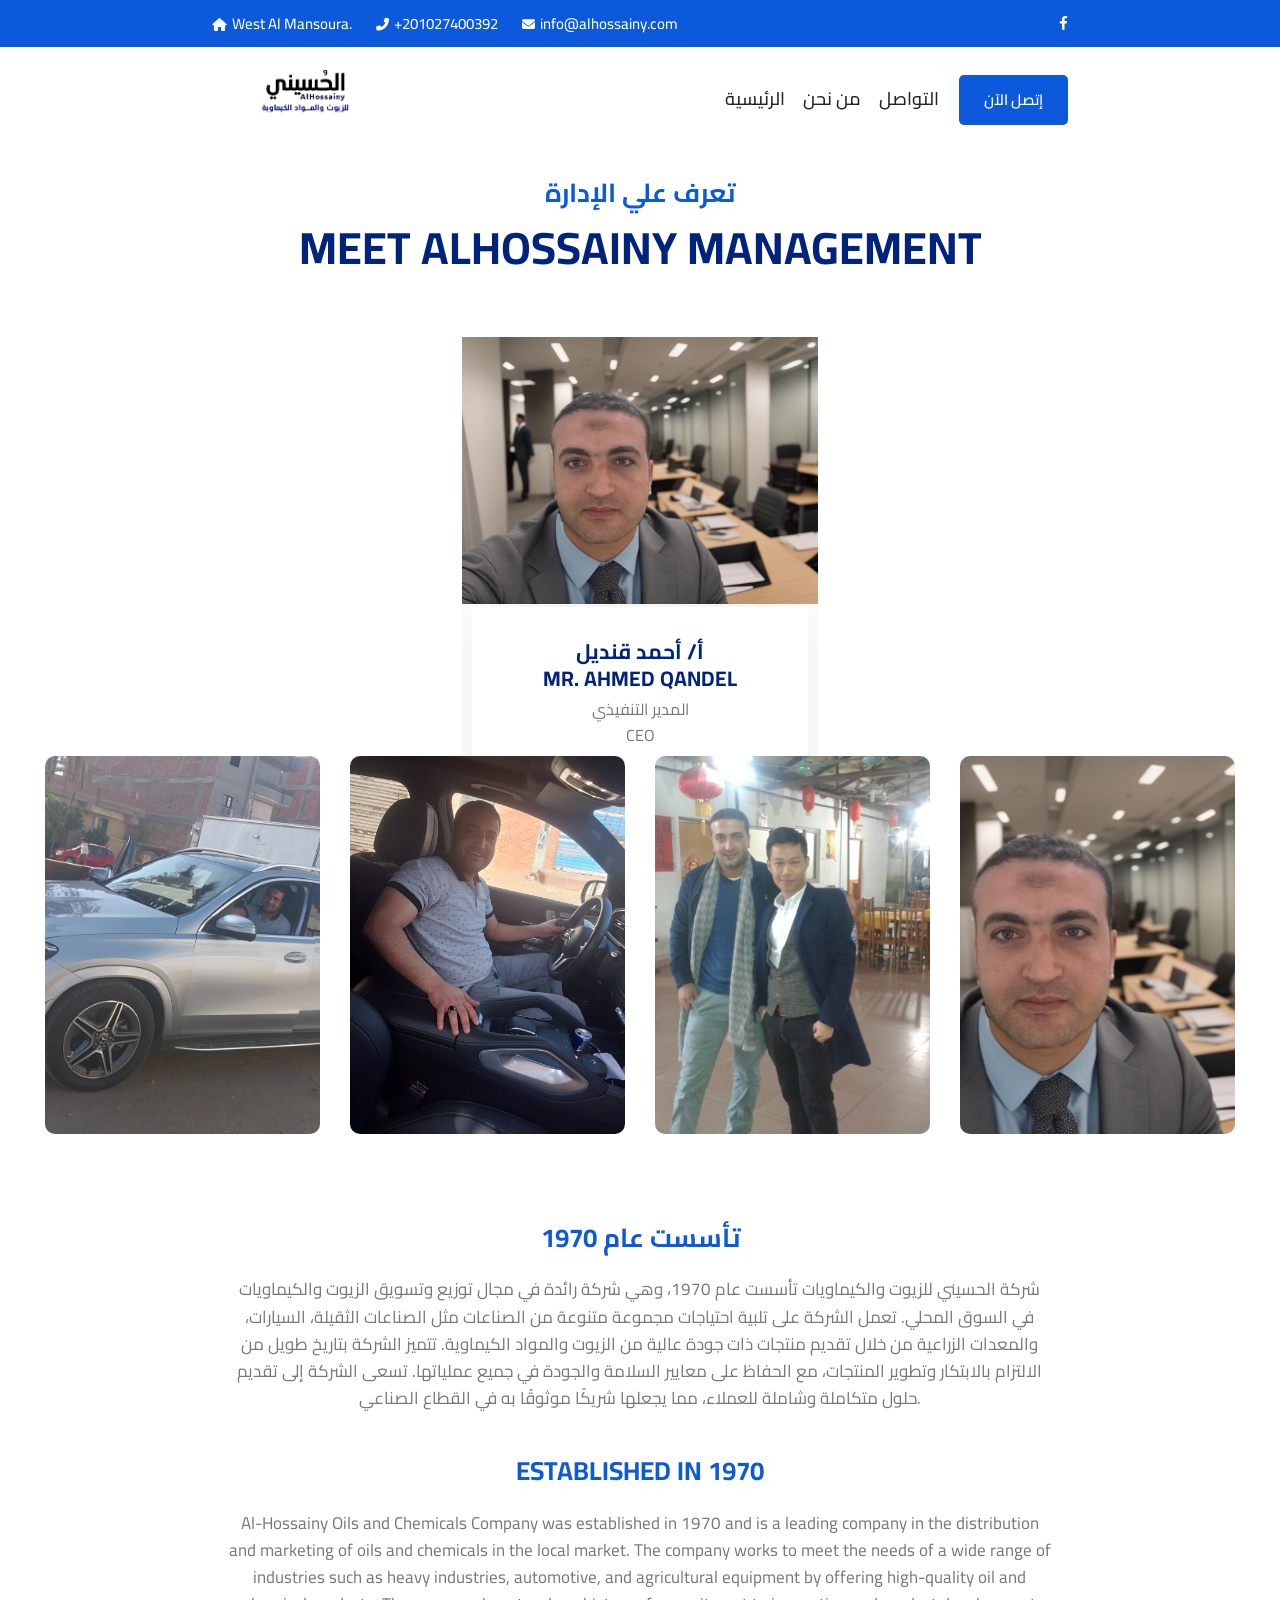
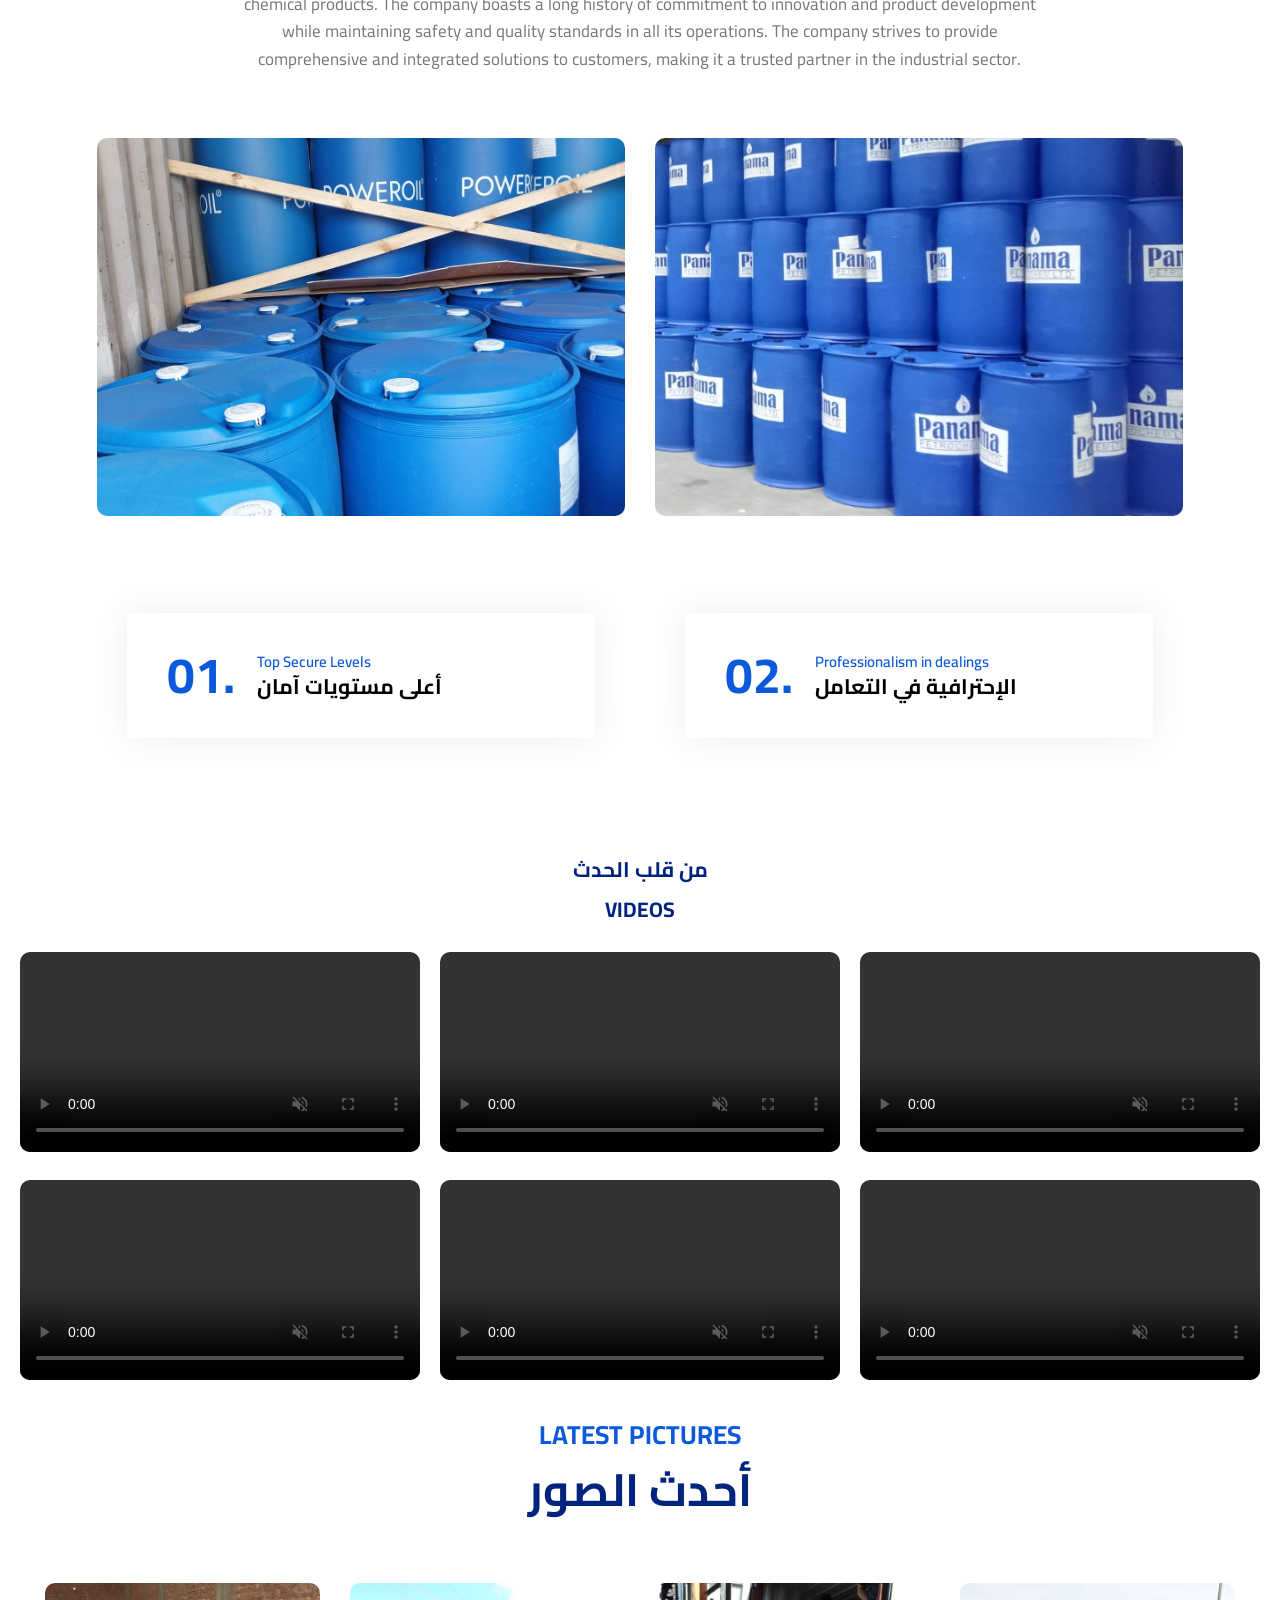
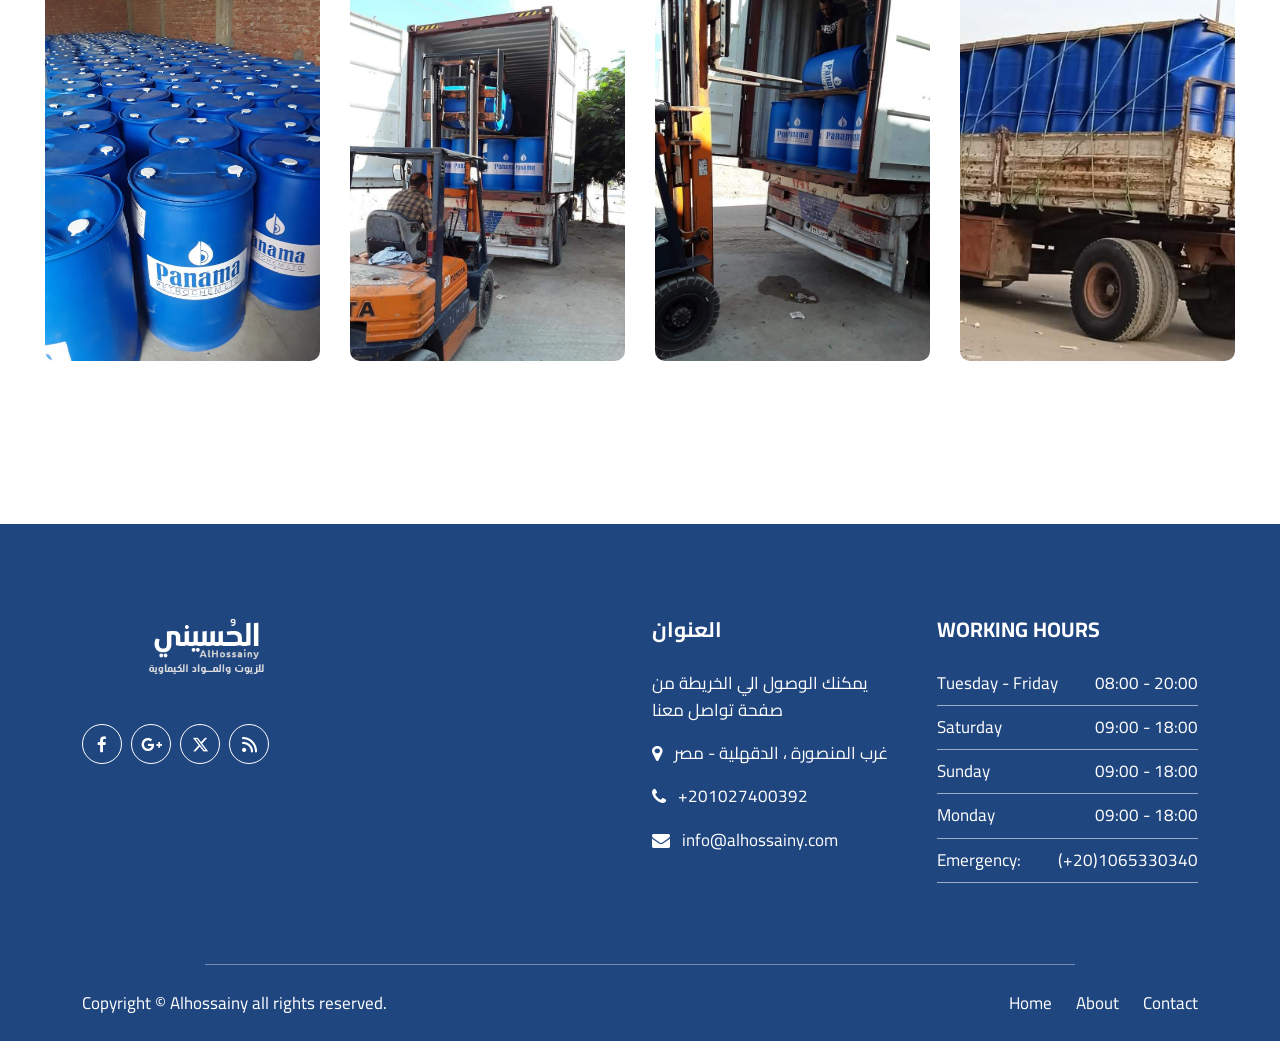
==== commit 9e721302: "update vid" ====
--- a/index.html
+++ b/index.html
@@ -328,7 +328,7 @@
 		<div>
 			<video controls loop muted>
 				<source
-					src="https://fv5-4.files.fm/down.php?i=q35v6ugqnw&PHPSESSID=f90fec6e5154c941ab17a55e530db51c6a6cc194&pv=1&.mp4"
+					src="https://fv5-2.files.fm/down.php?i=u5ym2vwbxn&PHPSESSID=f90fec6e5154c941ab17a55e530db51c6a6cc194&pv=1&.mp4"
 					type="video/mp4">
 				Your browser does not support the video tag.
 			</video>
@@ -336,7 +336,7 @@
 		<div>
 			<video controls loop muted>
 				<source
-					src="https://fv5-4.files.fm/down.php?i=ct22d8dpsr&PHPSESSID=f90fec6e5154c941ab17a55e530db51c6a6cc194&pv=1&.mp4"
+					src="https://fv5-2.files.fm/down.php?i=sff85jskvg&PHPSESSID=f90fec6e5154c941ab17a55e530db51c6a6cc194&pv=1&.mp4"
 					type="video/mp4">
 				Your browser does not support the video tag.
 			</video>
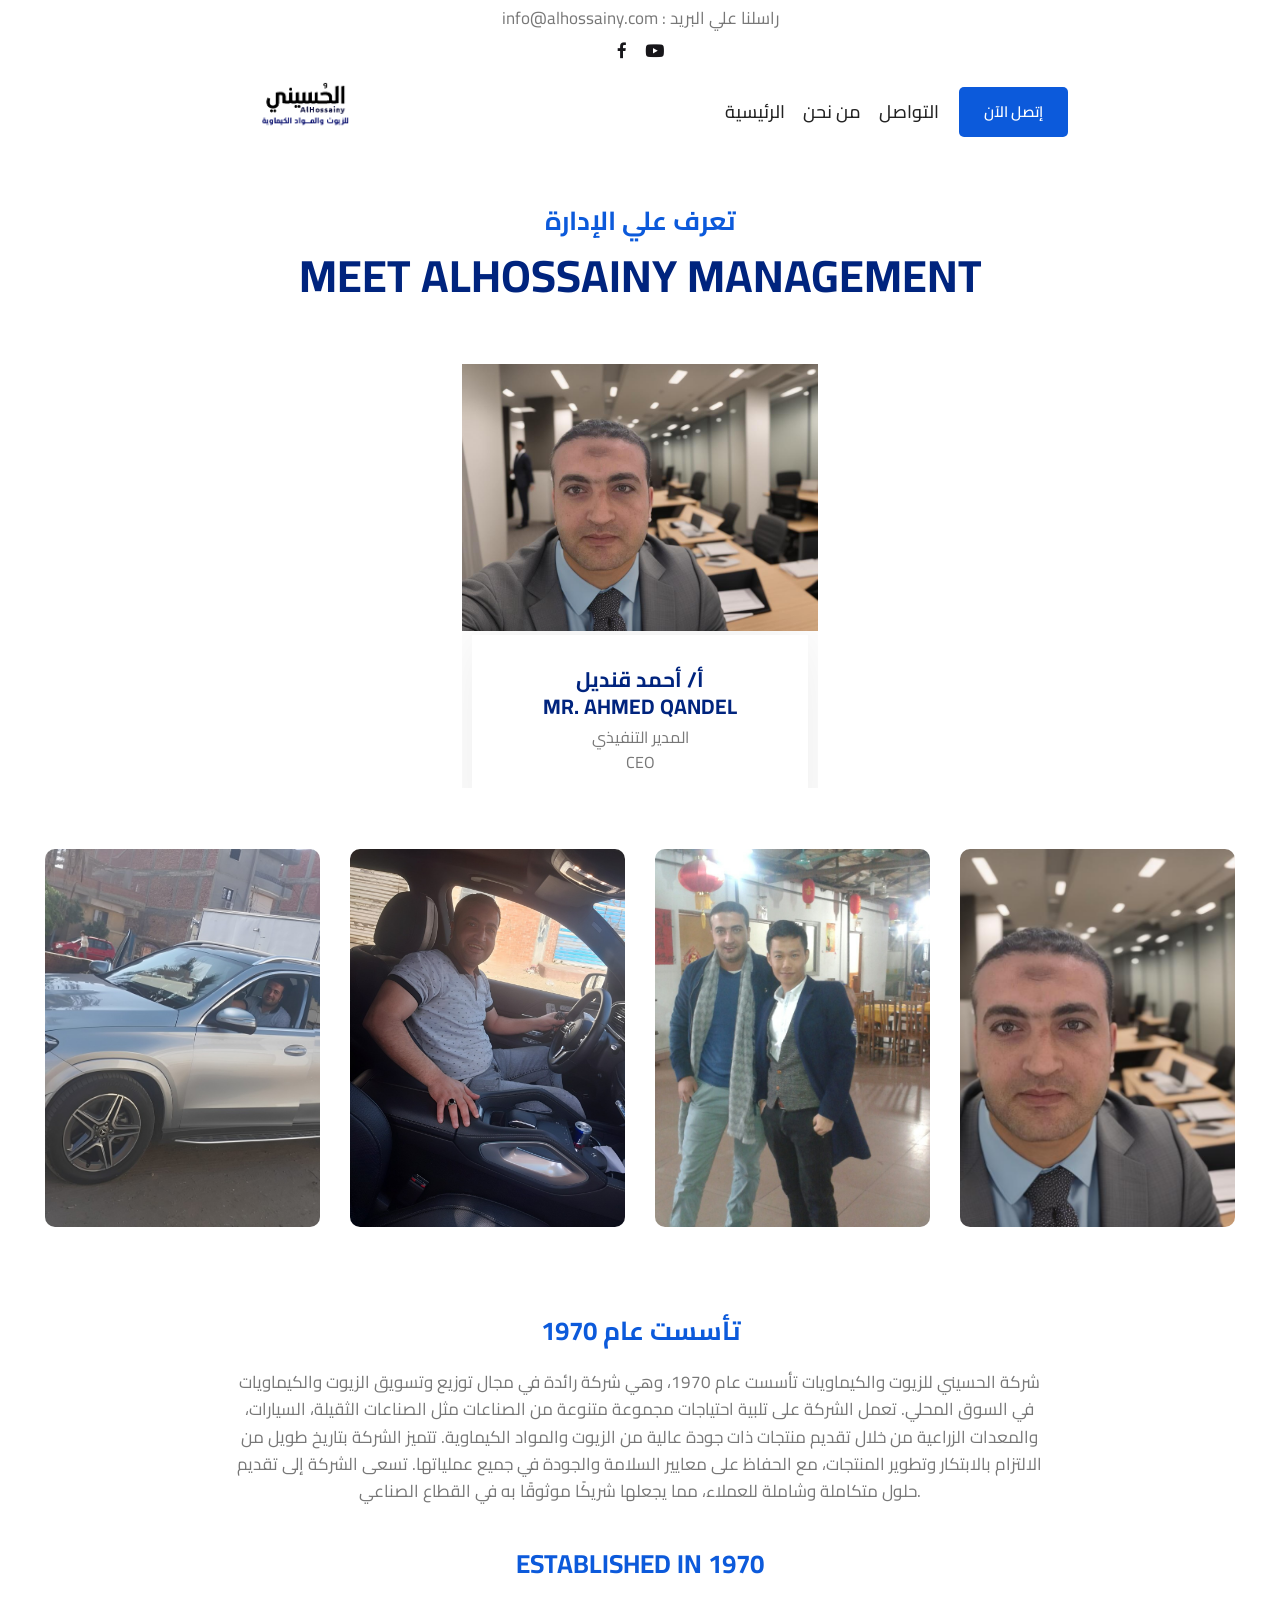
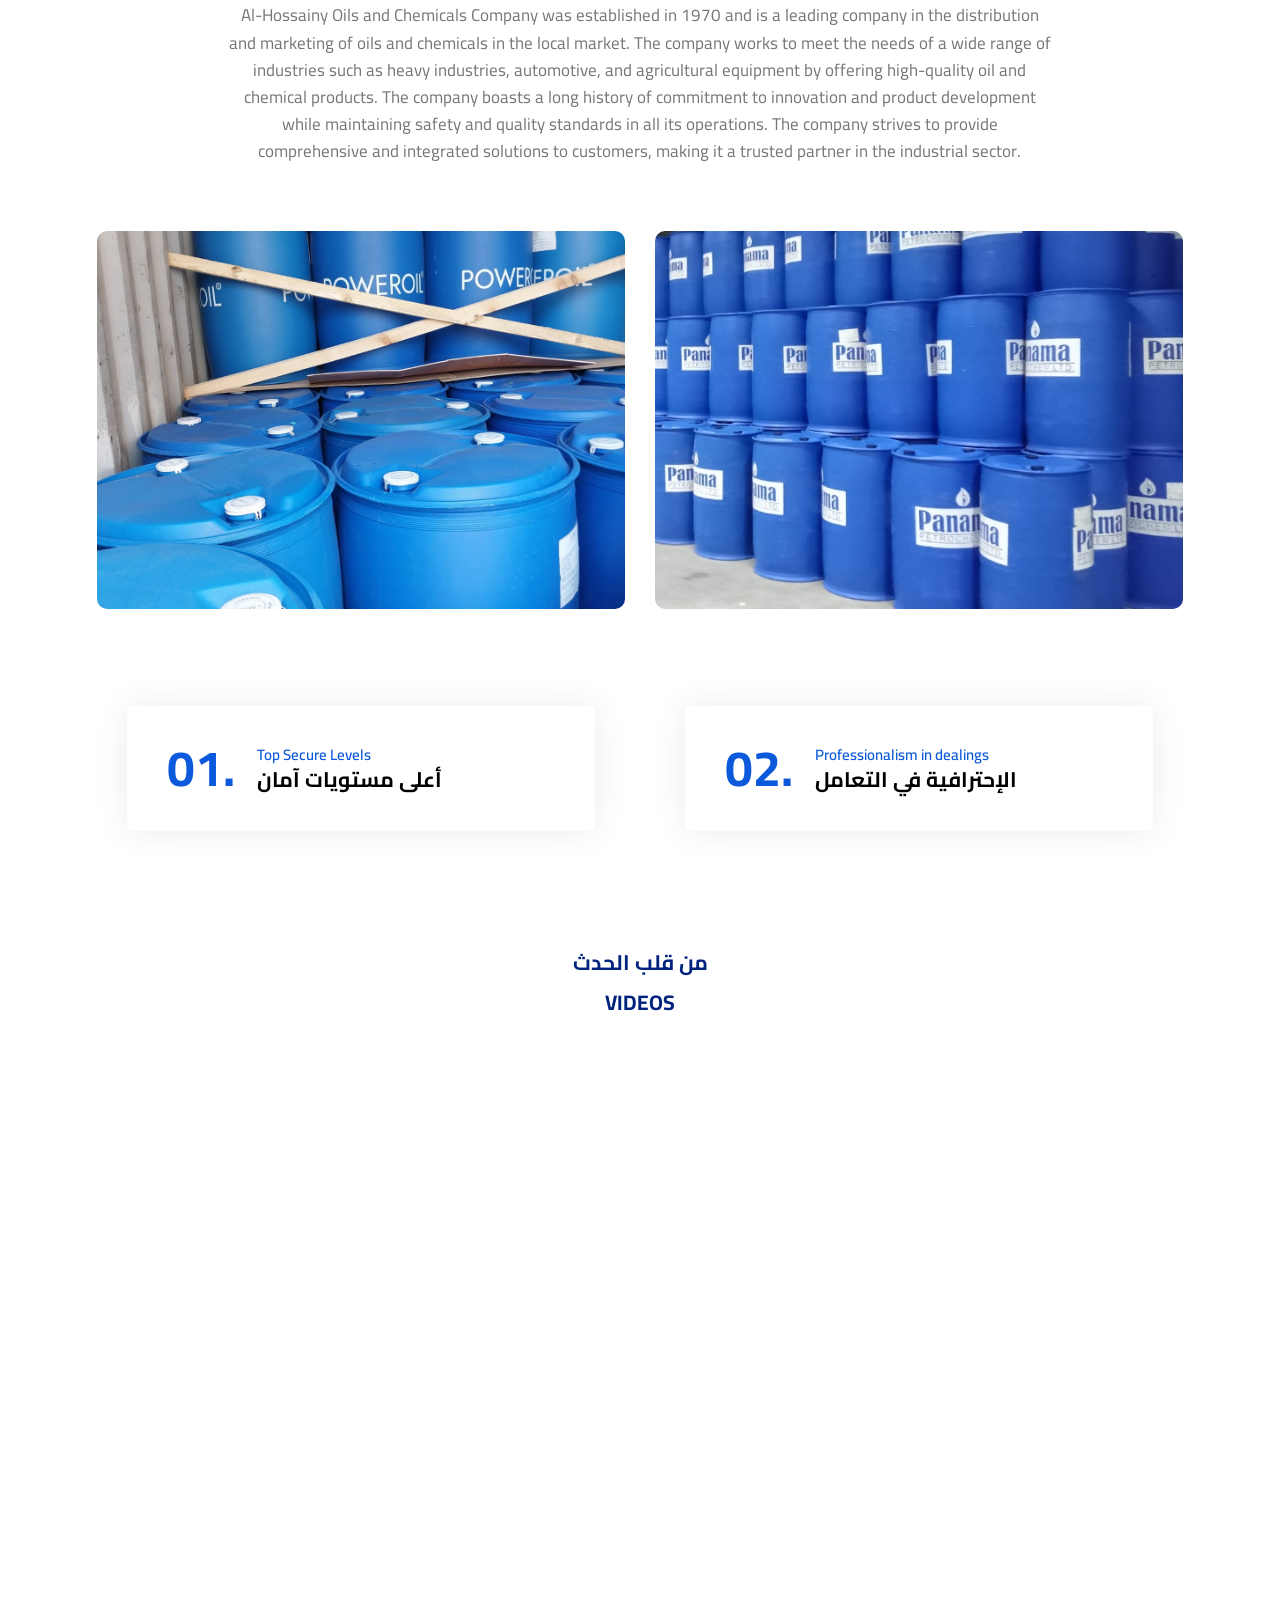
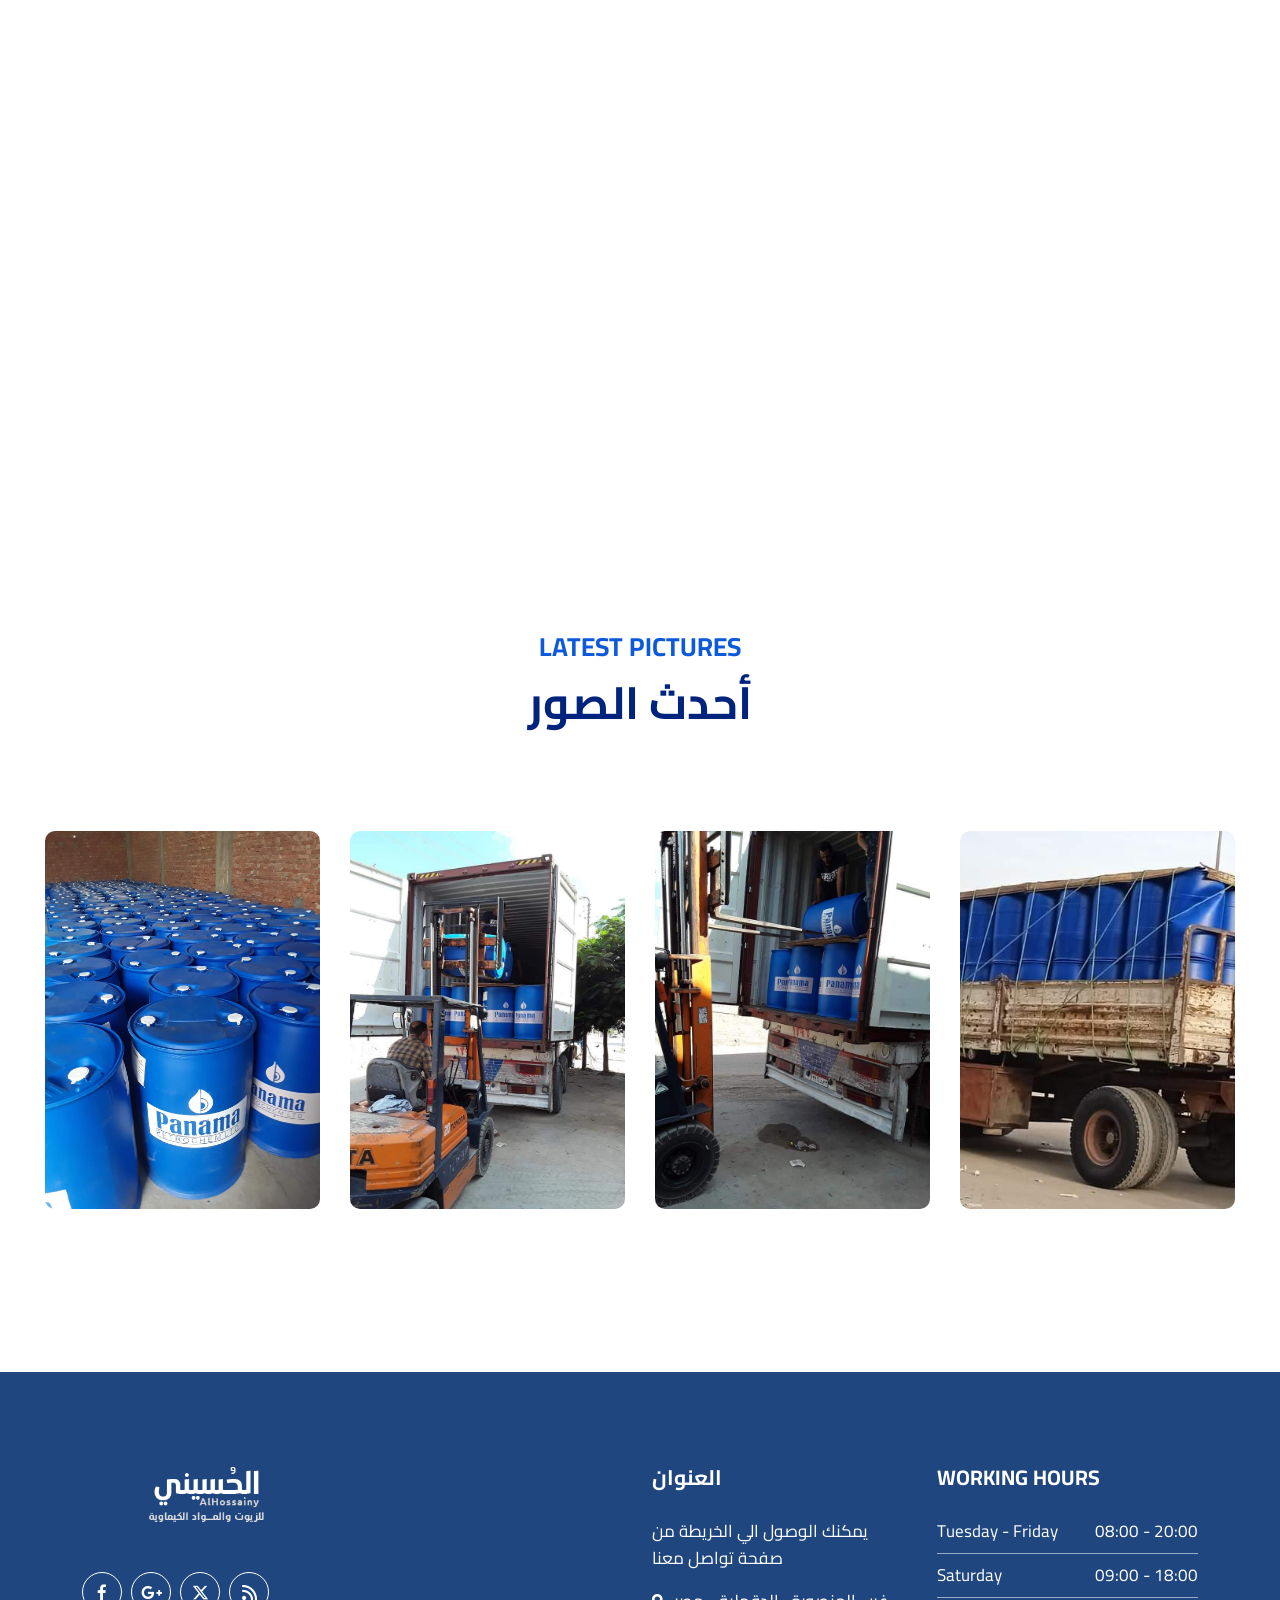
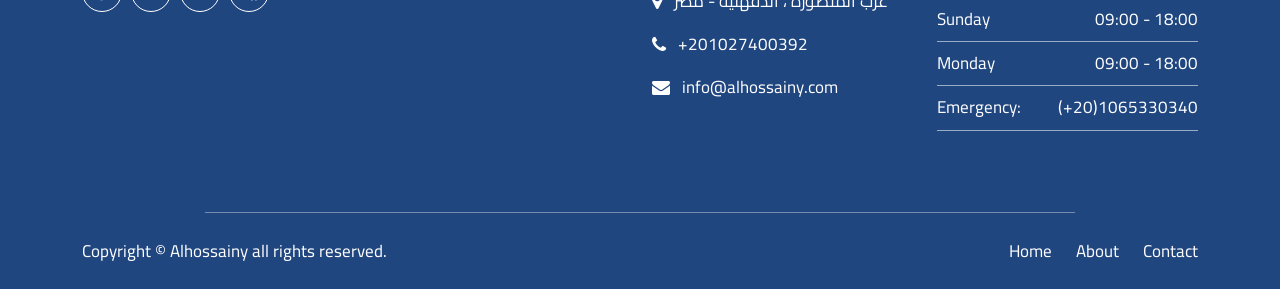
==== commit 0fbc9231: "fixes" ====
--- a/index.html
+++ b/index.html
@@ -11,7 +11,7 @@
 	<link rel="stylesheet" type="text/css" href="assets/css/bootstrap.min.css">
 	<link rel="stylesheet" type="text/css" href="venobox/venobox.css">
 	<link rel="stylesheet" type="text/css" href="assets/css/plugin_theme_css.css">
-	<link rel="stylesheet" type="text/css" href="style.css">
+	<link rel="stylesheet" type="text/css" href="indexstyle.css">
 	<link rel="stylesheet" type="text/css" href="assets/css/responsive.css">
 
 	<meta name="description"
@@ -20,30 +20,14 @@
 
 <body>
 	<div class="em40_header_area_main">
-		<!-- HEADER TOP AREA -->
-		<div class="solutech-header-top">
-			<div class="container">
-				<div class="row">
-					<div class="col-xs-12 col-lg-9 col-xl-9 col-md-9 col-sm-12">
-						<div class="top-address text-left">
-							<p>
-								<span><i class="fas fa-home"></i>West Al Mansoura.</span>
-								<a href="#"><i class="fas fa-phone-alt"></i>+201027400392</a>
-								<a href="mailto:info@alhossainy.com"><i
-										class="fas fa-envelope"></i>info@alhossainy.com</a>
-							</p>
-						</div>
-					</div>
-					<!-- TOP RIGHT -->
-					<div class="col-xs-12 col-lg-3 col-xl-3 col-md-3 col-sm-12 ">
-						<div class="top-right-menu">
-							<ul class="social-icons text-right text_m_center">
-								<li><a href="#"><i class="fa fa-facebook-f"></i></a></li>
-							</ul>
-						</div>
-					</div>
-				</div>
-			</div>
+		<div class="socials">
+			<p> info@alhossainy.com : راسلنا علي البريد </p>
+			<ul class="social-icons text-right text_m_center">
+				<li><a href="https://www.facebook.com/profile.php?id=61567228767349" target="_blank"><i
+							class="fa fa-facebook-f"></i></a></li>
+				<li><a href="https://www.youtube.com/@alhossainy-chem" target="_blank"><i
+							class="fab fa-youtube"></i></a></li>
+			</ul>
 		</div>
 		<!-- END HEADER TOP AREA -->
 		<div class="tx_top2_relative">
@@ -58,11 +42,11 @@
 											<!-- LOGO -->
 											<div class="col-md-3 col-sm-3 col-xs-4">
 												<div class="logo">
-													<a class="main_sticky_main_l" href="index.html" title="solutech">
-														<img src="assets/images/logo.png" alt="solutech">
+													<a class="main_sticky_main_l" href="index.html" title="alhossainy">
+														<img src="assets/images/logo.png" alt="alhossainy">
 													</a>
-													<a class="main_sticky_l" href="index.html" title="solutech">
-														<img src="assets/images/logo2.png" alt="solutech">
+													<a class="main_sticky_l" href="index.html" title="alhossainy">
+														<img src="assets/images/logo2.png" alt="alhossainy">
 													</a>
 												</div>
 											</div>
@@ -70,7 +54,7 @@
 												<nav class="solutech_menu main-search-menu">
 													<ul class="sub-menu">
 														<li>
-															<a href="index.html">الرئيسية</a>
+															<a href="/">الرئيسية</a>
 														</li>
 														<li><a href="about.html">من نحن</a></li>
 														<li><a href="contact.html">التواصل</a></li>
@@ -116,7 +100,7 @@
 			<nav class="solutech_menu">
 				<ul class="sub-menu">
 					<li>
-						<a href="index.html">الرئيسية</a>
+						<a href="/">الرئيسية</a>
 					</li>
 					<li><a href="about.html">من نحن</a></li>
 					<li><a href="contact.html">التواصل</a></li>
@@ -129,7 +113,7 @@
 	<!-- solutech_team_area -->
 	<div class="solutech_team2_area" style="margin-top: 25px;">
 		<div class="container">
-			<div class="row">
+			<div class="row" style="padding-top: 15px;">
 				<div class="col-lg-12">
 					<div class="witr_section_title">
 						<div class="witr_section_title_inner text-center">
@@ -177,7 +161,7 @@
 			</div>
 		</div>
 	</div>
-	<div class="solutech_project_area" style="margin-top: -250px;">
+	<div class="solutech_project_area" style="margin-top: -220px;">
 		<div class="containers">
 		</div>
 		<div class="witr_pslide all_pslides_color ps1 service_active">
@@ -294,52 +278,40 @@
 	<h2 style="text-align: center; margin-top: 15px;">Videos</h2>
 	<div class="video-grid">
 		<div>
-			<video controls autoplay muted loop>
-				<source
-					src="https://fv5-2.files.fm/down.php?i=u27ftn84p7&PHPSESSID=f90fec6e5154c941ab17a55e530db51c6a6cc194&pv=1&.mp4"
-					type="video/mp4">
-				Your browser does not support the video tag.
-			</video>
+			<iframe width="100%" height="560" src="https://www.youtube.com/embed/hGJPJqQM800"
+				title="01 - زيت البرافين - الحُسيني للزيوت والمواد الكيماوية ، المنصورة - مصر" frameborder="0"
+				allow="accelerometer; autoplay; clipboard-write; encrypted-media; gyroscope; picture-in-picture; web-share"
+				referrerpolicy="strict-origin-when-cross-origin" allowfullscreen></iframe>
 		</div>
 		<div>
-			<video controls muted loop>
-				<source
-					src="https://fv5-2.files.fm/down.php?i=jtcjm4wwzm&PHPSESSID=f90fec6e5154c941ab17a55e530db51c6a6cc194&pv=1&.mp4"
-					type="video/mp4">
-				Your browser does not support the video tag.
-			</video>
+			<iframe width="100%" height="560" src="https://www.youtube.com/embed/QK4Qdx1LYF0"
+				title="02 - زيت البرافين - الحُسيني للزيوت والمواد الكيماوية ، المنصورة - مصر" frameborder="0"
+				allow="accelerometer; autoplay; clipboard-write; encrypted-media; gyroscope; picture-in-picture; web-share"
+				referrerpolicy="strict-origin-when-cross-origin" allowfullscreen></iframe>
 		</div>
 		<div>
-			<video controls loop muted>
-				<source
-					src="https://fv5-3.files.fm/down.php?i=6km3ktr8bt&PHPSESSID=f90fec6e5154c941ab17a55e530db51c6a6cc194&pv=1&.mp4"
-					type="video/mp4">
-				Your browser does not support the video tag.
-			</video>
+			<iframe width="100%" height="560" src="https://www.youtube.com/embed/lXc2HYt-Iws"
+				title="03 - زيت البرافين - الحُسيني للزيوت والمواد الكيماوية ، المنصورة - مصر" frameborder="0"
+				allow="accelerometer; autoplay; clipboard-write; encrypted-media; gyroscope; picture-in-picture; web-share"
+				referrerpolicy="strict-origin-when-cross-origin" allowfullscreen></iframe>
 		</div>
 		<div>
-			<video controls loop muted>
-				<source
-					src="https://fv5-5.files.fm/down.php?i=pqsvwvr8d5&PHPSESSID=f90fec6e5154c941ab17a55e530db51c6a6cc194&pv=1&.mp4"
-					type="video/mp4">
-				Your browser does not support the video tag.
-			</video>
+			<iframe width="100%" height="560" src="https://www.youtube.com/embed/Vp1jD5Ctxc0"
+				title="04 - زيت البرافين - الحُسيني للزيوت والمواد الكيماوية ، المنصورة - مصر" frameborder="0"
+				allow="accelerometer; autoplay; clipboard-write; encrypted-media; gyroscope; picture-in-picture; web-share"
+				referrerpolicy="strict-origin-when-cross-origin" allowfullscreen></iframe>
 		</div>
 		<div>
-			<video controls loop muted>
-				<source
-					src="https://fv5-2.files.fm/down.php?i=u5ym2vwbxn&PHPSESSID=f90fec6e5154c941ab17a55e530db51c6a6cc194&pv=1&.mp4"
-					type="video/mp4">
-				Your browser does not support the video tag.
-			</video>
+			<iframe width="100%" height="560" src="https://www.youtube.com/embed/xFRqWDMSiM4"
+				title="05 - زيت البرافين - الحُسيني للزيوت والمواد الكيماوية ، المنصورة - مصر" frameborder="0"
+				allow="accelerometer; autoplay; clipboard-write; encrypted-media; gyroscope; picture-in-picture; web-share"
+				referrerpolicy="strict-origin-when-cross-origin" allowfullscreen></iframe>
 		</div>
 		<div>
-			<video controls loop muted>
-				<source
-					src="https://fv5-2.files.fm/down.php?i=sff85jskvg&PHPSESSID=f90fec6e5154c941ab17a55e530db51c6a6cc194&pv=1&.mp4"
-					type="video/mp4">
-				Your browser does not support the video tag.
-			</video>
+			<iframe width="100%" height="560" src="https://www.youtube.com/embed/Mi3ZF8Okl9w"
+				title="06 - زيت البرافين - الحُسيني للزيوت والمواد الكيماوية ، المنصورة - مصر" frameborder="0"
+				allow="accelerometer; autoplay; clipboard-write; encrypted-media; gyroscope; picture-in-picture; web-share"
+				referrerpolicy="strict-origin-when-cross-origin" allowfullscreen></iframe>
 		</div>
 	</div>
 
--- a/indexstyle.css
+++ b/indexstyle.css
@@ -0,0 +1,2659 @@
+/*** uncss> filename: C:/Users/user/Desktop/Alhossainy - Ahmed Qandel/hossainy-website/assets/css/bootstrap.min.css ***/
+@charset "UTF-8"; /*!
+ * Bootstrap  v5.3.3 (https://getbootstrap.com/)
+ * Copyright 2011-2024 The Bootstrap Authors
+ * Licensed under MIT (https://github.com/twbs/bootstrap/blob/main/LICENSE)
+ */
+:root {
+  --bs-blue: #0d6efd;
+  --bs-indigo: #6610f2;
+  --bs-purple: #6f42c1;
+  --bs-pink: #d63384;
+  --bs-red: #dc3545;
+  --bs-orange: #fd7e14;
+  --bs-yellow: #ffc107;
+  --bs-green: #198754;
+  --bs-teal: #20c997;
+  --bs-cyan: #0dcaf0;
+  --bs-black: #000;
+  --bs-white: #fff;
+  --bs-gray: #6c757d;
+  --bs-gray-dark: #343a40;
+  --bs-gray-100: #f8f9fa;
+  --bs-gray-200: #e9ecef;
+  --bs-gray-300: #dee2e6;
+  --bs-gray-400: #ced4da;
+  --bs-gray-500: #adb5bd;
+  --bs-gray-600: #6c757d;
+  --bs-gray-700: #495057;
+  --bs-gray-800: #343a40;
+  --bs-gray-900: #212529;
+  --bs-primary: #0d6efd;
+  --bs-secondary: #6c757d;
+  --bs-success: #198754;
+  --bs-info: #0dcaf0;
+  --bs-warning: #ffc107;
+  --bs-danger: #dc3545;
+  --bs-light: #f8f9fa;
+  --bs-dark: #212529;
+  --bs-primary-rgb: 13, 110, 253;
+  --bs-secondary-rgb: 108, 117, 125;
+  --bs-success-rgb: 25, 135, 84;
+  --bs-info-rgb: 13, 202, 240;
+  --bs-warning-rgb: 255, 193, 7;
+  --bs-danger-rgb: 220, 53, 69;
+  --bs-light-rgb: 248, 249, 250;
+  --bs-dark-rgb: 33, 37, 41;
+  --bs-primary-text-emphasis: #052c65;
+  --bs-secondary-text-emphasis: #2b2f32;
+  --bs-success-text-emphasis: #0a3622;
+  --bs-info-text-emphasis: #055160;
+  --bs-warning-text-emphasis: #664d03;
+  --bs-danger-text-emphasis: #58151c;
+  --bs-light-text-emphasis: #495057;
+  --bs-dark-text-emphasis: #495057;
+  --bs-primary-bg-subtle: #cfe2ff;
+  --bs-secondary-bg-subtle: #e2e3e5;
+  --bs-success-bg-subtle: #d1e7dd;
+  --bs-info-bg-subtle: #cff4fc;
+  --bs-warning-bg-subtle: #fff3cd;
+  --bs-danger-bg-subtle: #f8d7da;
+  --bs-light-bg-subtle: #fcfcfd;
+  --bs-dark-bg-subtle: #ced4da;
+  --bs-primary-border-subtle: #9ec5fe;
+  --bs-secondary-border-subtle: #c4c8cb;
+  --bs-success-border-subtle: #a3cfbb;
+  --bs-info-border-subtle: #9eeaf9;
+  --bs-warning-border-subtle: #ffe69c;
+  --bs-danger-border-subtle: #f1aeb5;
+  --bs-light-border-subtle: #e9ecef;
+  --bs-dark-border-subtle: #adb5bd;
+  --bs-white-rgb: 255, 255, 255;
+  --bs-black-rgb: 0, 0, 0;
+  --bs-font-sans-serif: system-ui, -apple-system, "Segoe UI", Roboto,
+    "Helvetica Neue", "Noto Sans", "Liberation Sans", Arial, sans-serif,
+    "Apple Color Emoji", "Segoe UI Emoji", "Segoe UI Symbol", "Noto Color Emoji";
+  --bs-font-monospace: SFMono-Regular, Menlo, Monaco, Consolas,
+    "Liberation Mono", "Courier New", monospace;
+  --bs-gradient: linear-gradient(
+    180deg,
+    rgba(255, 255, 255, 0.15),
+    rgba(255, 255, 255, 0)
+  );
+  --bs-body-font-family: var(--bs-font-sans-serif);
+  --bs-body-font-size: 1rem;
+  --bs-body-font-weight: 400;
+  --bs-body-line-height: 1.5;
+  --bs-body-color: #212529;
+  --bs-body-color-rgb: 33, 37, 41;
+  --bs-body-bg: #fff;
+  --bs-body-bg-rgb: 255, 255, 255;
+  --bs-emphasis-color: #000;
+  --bs-emphasis-color-rgb: 0, 0, 0;
+  --bs-secondary-color: rgba(33, 37, 41, 0.75);
+  --bs-secondary-color-rgb: 33, 37, 41;
+  --bs-secondary-bg: #e9ecef;
+  --bs-secondary-bg-rgb: 233, 236, 239;
+  --bs-tertiary-color: rgba(33, 37, 41, 0.5);
+  --bs-tertiary-color-rgb: 33, 37, 41;
+  --bs-tertiary-bg: #f8f9fa;
+  --bs-tertiary-bg-rgb: 248, 249, 250;
+  --bs-heading-color: inherit;
+  --bs-link-color: #0d6efd;
+  --bs-link-color-rgb: 13, 110, 253;
+  --bs-link-decoration: underline;
+  --bs-link-hover-color: #0a58ca;
+  --bs-link-hover-color-rgb: 10, 88, 202;
+  --bs-code-color: #d63384;
+  --bs-highlight-color: #212529;
+  --bs-highlight-bg: #fff3cd;
+  --bs-border-width: 1px;
+  --bs-border-style: solid;
+  --bs-border-color: #dee2e6;
+  --bs-border-color-translucent: rgba(0, 0, 0, 0.175);
+  --bs-border-radius: 0.375rem;
+  --bs-border-radius-sm: 0.25rem;
+  --bs-border-radius-lg: 0.5rem;
+  --bs-border-radius-xl: 1rem;
+  --bs-border-radius-xxl: 2rem;
+  --bs-border-radius-2xl: var(--bs-border-radius-xxl);
+  --bs-border-radius-pill: 50rem;
+  --bs-box-shadow: 0 0.5rem 1rem rgba(0, 0, 0, 0.15);
+  --bs-box-shadow-sm: 0 0.125rem 0.25rem rgba(0, 0, 0, 0.075);
+  --bs-box-shadow-lg: 0 1rem 3rem rgba(0, 0, 0, 0.175);
+  --bs-box-shadow-inset: inset 0 1px 2px rgba(0, 0, 0, 0.075);
+  --bs-focus-ring-width: 0.25rem;
+  --bs-focus-ring-opacity: 0.25;
+  --bs-focus-ring-color: rgba(13, 110, 253, 0.25);
+  --bs-form-valid-color: #198754;
+  --bs-form-valid-border-color: #198754;
+  --bs-form-invalid-color: #dc3545;
+  --bs-form-invalid-border-color: #dc3545;
+}
+*,
+::after,
+::before {
+  box-sizing: border-box;
+}
+@media (prefers-reduced-motion: no-preference) {
+  :root {
+    scroll-behavior: smooth;
+  }
+}
+body {
+  margin: 0;
+  font-family: var(--bs-body-font-family);
+  font-size: var(--bs-body-font-size);
+  font-weight: var(--bs-body-font-weight);
+  line-height: var(--bs-body-line-height);
+  color: var(--bs-body-color);
+  text-align: var(--bs-body-text-align);
+  background-color: var(--bs-body-bg);
+  -webkit-text-size-adjust: 100%;
+  -webkit-tap-highlight-color: transparent;
+}
+h2,
+h3,
+h4,
+h5 {
+  margin-top: 0;
+  margin-bottom: 0.5rem;
+  font-weight: 500;
+  line-height: 1.2;
+  color: var(--bs-heading-color);
+}
+h2 {
+  font-size: calc(1.325rem + 0.9vw);
+}
+@media (min-width: 1200px) {
+  h2 {
+    font-size: 2rem;
+  }
+}
+h3 {
+  font-size: calc(1.3rem + 0.6vw);
+}
+@media (min-width: 1200px) {
+  h3 {
+    font-size: 1.75rem;
+  }
+}
+h4 {
+  font-size: calc(1.275rem + 0.3vw);
+}
+@media (min-width: 1200px) {
+  h4 {
+    font-size: 1.5rem;
+  }
+}
+h5 {
+  font-size: 1.25rem;
+}
+p {
+  margin-top: 0;
+  margin-bottom: 1rem;
+}
+ul {
+  padding-left: 2rem;
+}
+ul {
+  margin-top: 0;
+  margin-bottom: 1rem;
+}
+a {
+  color: rgba(var(--bs-link-color-rgb), var(--bs-link-opacity, 1));
+  text-decoration: underline;
+}
+a:hover {
+  --bs-link-color-rgb: var(--bs-link-hover-color-rgb);
+}
+img {
+  vertical-align: middle;
+}
+button {
+  border-radius: 0;
+}
+button:focus:not(:focus-visible) {
+  outline: 0;
+}
+button {
+  margin: 0;
+  font-family: inherit;
+  font-size: inherit;
+  line-height: inherit;
+}
+button {
+  text-transform: none;
+}
+[type="button"],
+button {
+  -webkit-appearance: button;
+}
+[type="button"]:not(:disabled),
+[type="reset"]:not(:disabled),
+[type="submit"]:not(:disabled),
+button:not(:disabled) {
+  cursor: pointer;
+}
+::-moz-focus-inner {
+  padding: 0;
+  border-style: none;
+}
+::-webkit-datetime-edit-day-field,
+::-webkit-datetime-edit-fields-wrapper,
+::-webkit-datetime-edit-hour-field,
+::-webkit-datetime-edit-minute,
+::-webkit-datetime-edit-month-field,
+::-webkit-datetime-edit-text,
+::-webkit-datetime-edit-year-field {
+  padding: 0;
+}
+::-webkit-inner-spin-button {
+  height: auto;
+}
+::-webkit-search-decoration {
+  -webkit-appearance: none;
+}
+::-webkit-color-swatch-wrapper {
+  padding: 0;
+}
+::-webkit-file-upload-button {
+  font: inherit;
+  -webkit-appearance: button;
+}
+::file-selector-button {
+  font: inherit;
+  -webkit-appearance: button;
+}
+.container {
+  --bs-gutter-x: 1.5rem;
+  --bs-gutter-y: 0;
+  width: 100%;
+  padding-right: calc(var(--bs-gutter-x) * 0.5);
+  padding-left: calc(var(--bs-gutter-x) * 0.5);
+  margin-right: auto;
+  margin-left: auto;
+}
+@media (min-width: 576px) {
+  .container {
+    max-width: 540px;
+  }
+}
+@media (min-width: 768px) {
+  .container {
+    max-width: 720px;
+  }
+}
+@media (min-width: 992px) {
+  .container {
+    max-width: 960px;
+  }
+}
+@media (min-width: 1200px) {
+  .container {
+    max-width: 1140px;
+  }
+}
+@media (min-width: 1400px) {
+  .container {
+    max-width: 1320px;
+  }
+}
+:root {
+  --bs-breakpoint-xs: 0;
+  --bs-breakpoint-sm: 576px;
+  --bs-breakpoint-md: 768px;
+  --bs-breakpoint-lg: 992px;
+  --bs-breakpoint-xl: 1200px;
+  --bs-breakpoint-xxl: 1400px;
+}
+.row {
+  --bs-gutter-x: 1.5rem;
+  --bs-gutter-y: 0;
+  display: flex;
+  flex-wrap: wrap;
+  margin-top: calc(-1 * var(--bs-gutter-y));
+  margin-right: calc(-0.5 * var(--bs-gutter-x));
+  margin-left: calc(-0.5 * var(--bs-gutter-x));
+}
+.row > * {
+  flex-shrink: 0;
+  width: 100%;
+  max-width: 100%;
+  padding-right: calc(var(--bs-gutter-x) * 0.5);
+  padding-left: calc(var(--bs-gutter-x) * 0.5);
+  margin-top: var(--bs-gutter-y);
+}
+@media (min-width: 576px) {
+  .col-sm-3 {
+    flex: 0 0 auto;
+    width: 25%;
+  }
+  .col-sm-9 {
+    flex: 0 0 auto;
+    width: 75%;
+  }
+  .col-sm-12 {
+    flex: 0 0 auto;
+    width: 100%;
+  }
+}
+@media (min-width: 768px) {
+  .col-md-3 {
+    flex: 0 0 auto;
+    width: 25%;
+  }
+  .col-md-6 {
+    flex: 0 0 auto;
+    width: 50%;
+  }
+  .col-md-9 {
+    flex: 0 0 auto;
+    width: 75%;
+  }
+}
+@media (min-width: 992px) {
+  .col-lg-3 {
+    flex: 0 0 auto;
+    width: 25%;
+  }
+  .col-lg-4 {
+    flex: 0 0 auto;
+    width: 33.33333333%;
+  }
+  .col-lg-6 {
+    flex: 0 0 auto;
+    width: 50%;
+  }
+  .col-lg-9 {
+    flex: 0 0 auto;
+    width: 75%;
+  }
+  .col-lg-12 {
+    flex: 0 0 auto;
+    width: 100%;
+  }
+}
+@media (min-width: 1200px) {
+  .col-xl-3 {
+    flex: 0 0 auto;
+    width: 25%;
+  }
+  .col-xl-9 {
+    flex: 0 0 auto;
+    width: 75%;
+  }
+}
+.form-control[type="file"]:not(:disabled):not([readonly]) {
+  cursor: pointer;
+}
+.form-control::file-selector-button {
+  padding: 0.375rem 0.75rem;
+  margin: -0.375rem -0.75rem;
+  -webkit-margin-end: 0.75rem;
+  margin-inline-end: 0.75rem;
+  color: var(--bs-body-color);
+  background-color: var(--bs-tertiary-bg);
+  pointer-events: none;
+  border-color: inherit;
+  border-style: solid;
+  border-width: 0;
+  border-inline-end-width: var(--bs-border-width);
+  border-radius: 0;
+  transition: color 0.15s ease-in-out, background-color 0.15s ease-in-out,
+    border-color 0.15s ease-in-out, box-shadow 0.15s ease-in-out;
+}
+@media (prefers-reduced-motion: reduce) {
+  .form-control::file-selector-button {
+    transition: none;
+  }
+}
+.form-control:hover:not(:disabled):not([readonly])::-webkit-file-upload-button {
+  background-color: var(--bs-secondary-bg);
+}
+.form-control:hover:not(:disabled):not([readonly])::file-selector-button {
+  background-color: var(--bs-secondary-bg);
+}
+.form-control-sm::file-selector-button {
+  padding: 0.25rem 0.5rem;
+  margin: -0.25rem -0.5rem;
+  -webkit-margin-end: 0.5rem;
+  margin-inline-end: 0.5rem;
+}
+.form-control-lg::file-selector-button {
+  padding: 0.5rem 1rem;
+  margin: -0.5rem -1rem;
+  -webkit-margin-end: 1rem;
+  margin-inline-end: 1rem;
+}
+.form-control-color:not(:disabled):not([readonly]) {
+  cursor: pointer;
+}
+[data-bs-theme="dark"]
+  .form-switch
+  .form-check-input:not(:checked):not(:focus) {
+  --bs-form-switch-bg: url("data:image/svg+xml,%3csvg xmlns='http://www.w3.org/2000/svg' viewBox='-4 -4 8 8'%3e%3ccircle r='3' fill='rgba%28255, 255, 255, 0.25%29'/%3e%3c/svg%3e");
+}
+.form-floating > .form-control-plaintext:not(:-moz-placeholder-shown),
+.form-floating > .form-control:not(:-moz-placeholder-shown) {
+  padding-top: 1.625rem;
+  padding-bottom: 0.625rem;
+}
+.form-floating > .form-control:not(:-moz-placeholder-shown) ~ label {
+  color: rgba(var(--bs-body-color-rgb), 0.65);
+  transform: scale(0.85) translateY(-0.5rem) translateX(0.15rem);
+}
+.form-floating > .form-control:not(:-moz-placeholder-shown) ~ label::after {
+  position: absolute;
+  inset: 1rem 0.375rem;
+  z-index: -1;
+  height: 1.5em;
+  content: "";
+  background-color: var(--bs-body-bg);
+  border-radius: var(--bs-border-radius);
+}
+.form-floating > :disabled ~ label {
+  color: #6c757d;
+}
+.form-floating > :disabled ~ label::after {
+  background-color: var(--bs-secondary-bg);
+}
+.input-group > .form-control:not(:focus).is-valid,
+.input-group > .form-floating:not(:focus-within).is-valid,
+.input-group > .form-select:not(:focus).is-valid,
+.was-validated .input-group > .form-control:not(:focus):valid,
+.was-validated .input-group > .form-floating:not(:focus-within):valid,
+.was-validated .input-group > .form-select:not(:focus):valid {
+  z-index: 3;
+}
+.input-group > .form-control:not(:focus).is-invalid,
+.input-group > .form-floating:not(:focus-within).is-invalid,
+.input-group > .form-select:not(:focus).is-invalid,
+.was-validated .input-group > .form-control:not(:focus):invalid,
+.was-validated .input-group > .form-floating:not(:focus-within):invalid,
+.was-validated .input-group > .form-select:not(:focus):invalid {
+  z-index: 4;
+}
+.btn:focus-visible {
+  color: var(--bs-btn-hover-color);
+  background-color: var(--bs-btn-hover-bg);
+  border-color: var(--bs-btn-hover-border-color);
+  outline: 0;
+  box-shadow: var(--bs-btn-focus-box-shadow);
+}
+.btn-check:focus-visible + .btn {
+  border-color: var(--bs-btn-hover-border-color);
+  outline: 0;
+  box-shadow: var(--bs-btn-focus-box-shadow);
+}
+.btn-check:checked + .btn:focus-visible,
+.btn.active:focus-visible,
+.btn.show:focus-visible,
+.btn:first-child:active:focus-visible,
+:not(.btn-check) + .btn:active:focus-visible {
+  box-shadow: var(--bs-btn-focus-box-shadow);
+}
+.btn-check:checked:focus-visible + .btn {
+  box-shadow: var(--bs-btn-focus-box-shadow);
+}
+.btn-link:focus-visible {
+  color: var(--bs-btn-color);
+}
+.nav-link:focus-visible {
+  outline: 0;
+  box-shadow: 0 0 0 0.25rem rgba(13, 110, 253, 0.25);
+}
+.icon-link-hover:focus-visible > .bi {
+  transform: var(--bs-icon-link-transform, translate3d(0.25em, 0, 0));
+}
+.visually-hidden-focusable:not(:focus):not(:focus-within) {
+  width: 1px !important;
+  height: 1px !important;
+  padding: 0 !important;
+  margin: -1px !important;
+  overflow: hidden !important;
+  clip: rect(0, 0, 0, 0) !important;
+  white-space: nowrap !important;
+  border: 0 !important;
+}
+.visually-hidden-focusable:not(:focus):not(:focus-within):not(caption) {
+  position: absolute !important;
+}
+.text-center {
+  text-align: center !important;
+}
+/*# sourceMappingURL=bootstrap.min.css.map */
+/*** uncss> filename: C:/Users/user/Desktop/Alhossainy - Ahmed Qandel/hossainy-website/venobox/venobox.css ***/
+/* ------ venobox.css --------*/
+/* ------- overlay: change here background color and opacity ----- */
+
+/* ----- preloader - choose between CIRCLE, IOS, DOTS, QUADS ----- */
+
+/* circle preloader */
+
+/* IOS preloader */
+
+/*.vbox-preloader{
+    position:fixed; 
+    width:32px; 
+    height:32px;
+    left:50%; 
+    top:50%; 
+    margin-left:-16px; 
+    margin-top:-16px;
+    background-image: url(preload-ios.png);
+    text-indent: -100px;
+    overflow: hidden;
+    -webkit-animation: playload 1.4s steps(12) infinite;
+       -moz-animation: playload 1.4s steps(12) infinite;
+        -ms-animation: playload 1.4s steps(12) infinite;
+         -o-animation: playload 1.4s steps(12) infinite;
+            animation: playload 1.4s steps(12) infinite;
+}
+
+@-webkit-keyframes playload {
+   from { background-position:    0px; }
+     to { background-position: -384px; }
+}
+@-moz-keyframes playload {
+   from { background-position:    0px; }
+     to { background-position: -384px; }
+}
+@-ms-keyframes playload {
+   from { background-position:    0px; }
+     to { background-position: -384px; }
+}
+@-o-keyframes playload {
+   from { background-position:    0px; }
+     to { background-position: -384px; }
+}
+@keyframes playload {
+   from { background-position:    0px; }
+     to { background-position: -384px; }
+}
+*/
+
+/* dots preloader */
+/*
+.vbox-preloader{
+    position:fixed; 
+    width:32px; 
+    height:11px;
+    left:50%; 
+    top:50%; 
+    margin-left:-16px; 
+    margin-top:-16px;
+    background-image: url(preload-dots.png);
+    text-indent: -100px;
+    overflow: hidden;
+    -webkit-animation: playload 1.4s steps(24) infinite;
+       -moz-animation: playload 1.4s steps(24) infinite;
+        -ms-animation: playload 1.4s steps(24) infinite;
+         -o-animation: playload 1.4s steps(24) infinite;
+            animation: playload 1.4s steps(24) infinite;
+}
+
+@-webkit-keyframes playload {
+   from { background-position:    0px; }
+     to { background-position: -768px; }
+}
+@-moz-keyframes playload {
+   from { background-position:    0px; }
+     to { background-position: -768px; }
+}
+@-ms-keyframes playload {
+   from { background-position:    0px; }
+     to { background-position: -768px; }
+}
+@-o-keyframes playload {
+   from { background-position:    0px; }
+     to { background-position: -768px; }
+}
+@keyframes playload {
+   from { background-position:    0px; }
+     to { background-position: -768px; }
+}
+*/
+
+/* quads preloader */
+/*
+.vbox-preloader{
+    position:fixed; 
+    width:32px; 
+    height:10px;
+    left:50%; 
+    top:50%; 
+    margin-left:-16px; 
+    margin-top:-16px;
+    background-image: url(preload-quads.png);
+    text-indent: -100px;
+    overflow: hidden;
+    -webkit-animation: playload 1.4s steps(12) infinite;
+       -moz-animation: playload 1.4s steps(12) infinite;
+        -ms-animation: playload 1.4s steps(12) infinite;
+         -o-animation: playload 1.4s steps(12) infinite;
+            animation: playload 1.4s steps(12) infinite;
+}
+@-webkit-keyframes playload {
+   from { background-position:    0px; }
+     to { background-position: -384px; }
+}
+@-moz-keyframes playload {
+   from { background-position:    0px; }
+     to { background-position: -384px; }
+}
+@-ms-keyframes playload {
+   from { background-position:    0px; }
+     to { background-position: -384px; }
+}
+@-o-keyframes playload {
+   from { background-position:    0px; }
+     to { background-position: -384px; }
+}
+@keyframes playload {
+   from { background-position:    0px; }
+     to { background-position: -384px; }
+}
+*/
+/* ----- navigation ----- */
+/* ------- inline window ------ */
+
+/* ------- Video & iFrames window ------ */
+
+/* ------- PLease do NOT edit this! (or do it at your own risk) ------ */
+/*** uncss> filename: C:/Users/user/Desktop/Alhossainy - Ahmed Qandel/hossainy-website/assets/css/plugin_theme_css.css ***/
+html {
+  line-height: 1.15;
+  -webkit-text-size-adjust: 100%;
+}
+body {
+  margin: 0;
+}
+a {
+  background-color: transparent;
+}
+img {
+  border-style: none;
+}
+button {
+  font-family: inherit;
+  font-size: 100%;
+  line-height: 1.15;
+  margin: 0;
+}
+button {
+  overflow: visible;
+}
+button {
+  text-transform: none;
+}
+[type="button"],
+button {
+  -webkit-appearance: button;
+}
+[type="button"]::-moz-focus-inner,
+button::-moz-focus-inner {
+  border-style: none;
+  padding: 0;
+}
+[type="button"]:-moz-focusring,
+button:-moz-focusring {
+  outline: 1px dotted ButtonText;
+}
+::-webkit-file-upload-button {
+  -webkit-appearance: button;
+  font: inherit;
+}
+a:focus {
+  text-decoration: none;
+  outline: 0;
+}
+ul {
+  margin: 0;
+  padding: 0;
+}
+li {
+  list-style: none;
+}
+button:focus {
+  border-color: transparent;
+  outline-color: transparent;
+}
+a,
+i,
+li,
+ul {
+  font-style: normal;
+  font-weight: 400;
+}
+::-moz-selection {
+  background: #4fc1f0;
+  color: #888;
+  text-shadow: none;
+}
+::-moz-selection {
+  background: #4fc1f0;
+  color: #888;
+  text-shadow: none;
+}
+::selection {
+  background: #4fc1f0;
+  color: #888;
+  text-shadow: none;
+}
+::-moz-placeholder {
+  color: #888;
+  font-size: 16px;
+}
+::-webkit-input-placeholder {
+  color: #888;
+  font-size: 16px;
+}
+:-ms-input-placeholder {
+  color: #888;
+  font-size: 16px;
+}
+
+@charset "UTF-8"; /*!
+ * animate.css -http://daneden.me/animate
+ * Version - 3.5.2
+ * Licensed under the MIT license - http://opensource.org/licenses/MIT
+ *
+ * Copyright (c) 2024 Daniel Eden
+ */
+
+/* meanmenu css */
+
+/* slick css */
+
+.slick-slider {
+  position: relative;
+  display: block;
+  box-sizing: border-box;
+  -webkit-user-select: none;
+  -moz-user-select: none;
+  -ms-user-select: none;
+  user-select: none;
+  -webkit-touch-callout: none;
+  -khtml-user-select: none;
+  -ms-touch-action: pan-y;
+  touch-action: pan-y;
+  -webkit-tap-highlight-color: transparent;
+}
+.slick-list {
+  position: relative;
+  display: block;
+  overflow: hidden;
+  margin: 0;
+  padding: 0;
+}
+.slick-list:focus {
+  outline: 0;
+}
+.slick-slider .slick-list,
+.slick-slider .slick-track {
+  -webkit-transform: translate3d(0, 0, 0);
+  -moz-transform: translate3d(0, 0, 0);
+  -ms-transform: translate3d(0, 0, 0);
+  -o-transform: translate3d(0, 0, 0);
+  transform: translate3d(0, 0, 0);
+}
+.slick-track {
+  position: relative;
+  top: 0;
+  left: 0;
+  display: block;
+  margin-left: auto;
+  margin-right: auto;
+}
+.slick-track:after,
+.slick-track:before {
+  display: table;
+  content: "";
+}
+.slick-track:after {
+  clear: both;
+}
+.slick-slide {
+  display: none;
+  float: left;
+  height: 100%;
+  min-height: 1px;
+}
+.slick-slide img {
+  display: block;
+}
+.slick-initialized .slick-slide {
+  display: block;
+}
+
+/* aprova icon */
+
+@font-face {
+  font-family: aprova;
+  src: url(../fonts/aprova0698.eot?ef1ywa);
+  src: url(../fonts/aprova0698.eot?ef1ywa#iefix) format("embedded-opentype"),
+    url(../fonts/aprova0698.ttf?ef1ywa) format("truetype"),
+    url(../fonts/aprova0698.woff?ef1ywa) format("woff"),
+    url(../fonts/aprova0698.svg?ef1ywa#aprova) format("svg");
+  font-weight: 400;
+  font-style: normal;
+  font-display: block;
+}
+
+/* themify icon */
+
+@font-face {
+  font-family: themify;
+  src: url(../fonts/themify.eot?-fvbane);
+  src: url(../fonts/themify.eot?#iefix-fvbane) format("embedded-opentype"),
+    url(../fonts/themify.woff?-fvbane) format("woff"),
+    url(../fonts/themify.ttf?-fvbane) format("truetype"),
+    url(../fonts/themify.svg?-fvbane#themify) format("svg");
+  font-weight: 400;
+  font-style: normal;
+}
+
+/*! 
+* @package IcoFont 
+* @version 1.0.1 
+* @author   
+* @copyright 2024 
+* @license - https://icofont.com/license/
+*/
+@font-face {
+  font-family: IcoFont;
+  font-weight: 400;
+  font-style: Regular;
+  src: url(../fonts/icofont.woff2) format("woff2"),
+    url(../fonts/icofont.woff) format("woff");
+}
+
+/*!
+ * Font Awesome Free 6.5.1 by @fontawesome - https://fontawesome.com
+ * License - https://fontawesome.com/license/free (Icons: CC BY 4.0, Fonts: SIL OFL 1.1, Code: MIT License)
+ * Copyright 2023 Fonticons, Inc.
+ */
+.fa {
+  font-family: var(--fa-style-family, "Font Awesome 6 Free");
+  font-weight: var(--fa-style, 900);
+}
+.fa,
+.fab,
+.fas {
+  -moz-osx-font-smoothing: grayscale;
+  -webkit-font-smoothing: antialiased;
+  display: var(--fa-display, inline-block);
+  font-style: normal;
+  font-variant: normal;
+  line-height: 1;
+  text-rendering: auto;
+}
+.fas {
+  font-family: "Font Awesome 6 Free";
+}
+.fab {
+  font-family: "Font Awesome 6 Brands";
+}
+.fa-map-marker:before {
+  content: "\f041";
+}
+.fa-phone-alt:before {
+  content: "\f879";
+}
+.fa-phone:before {
+  content: "\f095";
+}
+.fa-envelope:before {
+  content: "\f0e0";
+}
+.fa-home:before {
+  content: "\f015";
+}
+.fa-angle-up:before {
+  content: "\f106";
+}
+.fa-rss:before {
+  content: "\f09e";
+}
+.fa-sr-only-focusable:not(:focus),
+.sr-only-focusable:not(:focus) {
+  position: absolute;
+  width: 1px;
+  height: 1px;
+  padding: 0;
+  margin: -1px;
+  overflow: hidden;
+  clip: rect(0, 0, 0, 0);
+  white-space: nowrap;
+  border-width: 0;
+}
+:host,
+:root {
+  --fa-style-family-brands: "Font Awesome 6 Brands";
+  --fa-font-brands: normal 400 1em/1 "Font Awesome 6 Brands";
+}
+@font-face {
+  font-family: "Font Awesome 6 Brands";
+  font-style: normal;
+  font-weight: 400;
+  font-display: block;
+  src: url(../webfonts/fa-brands-400.woff2) format("woff2"),
+    url(../webfonts/fa-brands-400.ttf) format("truetype");
+}
+.fab {
+  font-weight: 400;
+}
+.fa-google-plus-g:before {
+  content: "\f0d5";
+}
+.fa-facebook-f:before {
+  content: "\f39e";
+}
+.fa-x-twitter:before {
+  content: "\e61b";
+}
+:host,
+:root {
+  --fa-font-regular: normal 400 1em/1 "Font Awesome 6 Free";
+}
+@font-face {
+  font-family: "Font Awesome 6 Free";
+  font-style: normal;
+  font-weight: 400;
+  font-display: block;
+  src: url(../webfonts/fa-regular-400.woff2) format("woff2"),
+    url(../webfonts/fa-regular-400.ttf) format("truetype");
+}
+:host,
+:root {
+  --fa-style-family-classic: "Font Awesome 6 Free";
+  --fa-font-solid: normal 900 1em/1 "Font Awesome 6 Free";
+}
+@font-face {
+  font-family: "Font Awesome 6 Free";
+  font-style: normal;
+  font-weight: 900;
+  font-display: block;
+  src: url(../webfonts/fa-solid-900.woff2) format("woff2"),
+    url(../webfonts/fa-solid-900.ttf) format("truetype");
+}
+.fas {
+  font-weight: 900;
+}
+@font-face {
+  font-family: "Font Awesome 5 Brands";
+  font-display: block;
+  font-weight: 400;
+  src: url(../webfonts/fa-brands-400.woff2) format("woff2"),
+    url(../webfonts/fa-brands-400.ttf) format("truetype");
+}
+@font-face {
+  font-family: "Font Awesome 5 Free";
+  font-display: block;
+  font-weight: 900;
+  src: url(../webfonts/fa-solid-900.woff2) format("woff2"),
+    url(../webfonts/fa-solid-900.ttf) format("truetype");
+}
+@font-face {
+  font-family: "Font Awesome 5 Free";
+  font-display: block;
+  font-weight: 400;
+  src: url(../webfonts/fa-regular-400.woff2) format("woff2"),
+    url(../webfonts/fa-regular-400.ttf) format("truetype");
+}
+@font-face {
+  font-family: "FontAwesome";
+  font-display: block;
+  src: url(../webfonts/fa-solid-900.woff2) format("woff2"),
+    url(../webfonts/fa-solid-900.ttf) format("truetype");
+}
+@font-face {
+  font-family: "FontAwesome";
+  font-display: block;
+  src: url(../webfonts/fa-brands-400.woff2) format("woff2"),
+    url(../webfonts/fa-brands-400.ttf) format("truetype");
+}
+@font-face {
+  font-family: "FontAwesome";
+  font-display: block;
+  src: url(../webfonts/fa-regular-400.woff2) format("woff2"),
+    url(../webfonts/fa-regular-400.ttf) format("truetype");
+  unicode-range: u+f003, u+f006, u+f014, u+f016-f017, u+f01a-f01b, u+f01d,
+    u+f022, u+f03e, u+f044, u+f046, u+f05c-f05d, u+f06e, u+f070, u+f087-f088,
+    u+f08a, u+f094, u+f096-f097, u+f09d, u+f0a0, u+f0a2, u+f0a4-f0a7, u+f0c5,
+    u+f0c7, u+f0e5-f0e6, u+f0eb, u+f0f6-f0f8, u+f10c, u+f114-f115, u+f118-f11a,
+    u+f11c-f11d, u+f133, u+f147, u+f14e, u+f150-f152, u+f185-f186, u+f18e,
+    u+f190-f192, u+f196, u+f1c1-f1c9, u+f1d9, u+f1db, u+f1e3, u+f1ea, u+f1f7,
+    u+f1f9, u+f20a, u+f247-f248, u+f24a, u+f24d, u+f255-f25b, u+f25d,
+    u+f271-f274, u+f278, u+f27b, u+f28c, u+f28e, u+f29c, u+f2b5, u+f2b7, u+f2ba,
+    u+f2bc, u+f2be, u+f2c0-f2c1, u+f2c3, u+f2d0, u+f2d2, u+f2d4, u+f2dc;
+}
+@font-face {
+  font-family: "FontAwesome";
+  font-display: block;
+  src: url(../webfonts/fa-v4compatibility.woff2) format("woff2"),
+    url(../webfonts/fa-v4compatibility.ttf) format("truetype");
+  unicode-range: u+f041, u+f047, u+f065-f066, u+f07d-f07e, u+f080, u+f08b,
+    u+f08e, u+f090, u+f09a, u+f0ac, u+f0ae, u+f0b2, u+f0d0, u+f0d6, u+f0e4,
+    u+f0ec, u+f10a-f10b, u+f123, u+f13e, u+f148-f149, u+f14c, u+f156, u+f15e,
+    u+f160-f161, u+f163, u+f175-f178, u+f195, u+f1f8, u+f219, u+f27a;
+}
+
+/*!
+ *  Font Awesome 4.5.0 by @davegandy - http://fontawesome.io - @fontawesome
+ *  License - http://fontawesome.io/license (Font: SIL OFL 1.1, CSS: MIT License)
+ */
+@font-face {
+  font-family: "FontAwesome";
+  src: url("../fonts/fontawesome-webfont3295.eot?v=4.5.0");
+  src: url("../fonts/fontawesome-webfontd41d.eot?#iefix&v=4.5.0")
+      format("embedded-opentype"),
+    url("../fonts/fontawesome-webfont3295.woff2?v=4.5.0") format("woff2"),
+    url("../fonts/fontawesome-webfont3295.woff?v=4.5.0") format("woff"),
+    url("../fonts/fontawesome-webfont3295.ttf?v=4.5.0") format("truetype"),
+    url("../fonts/fontawesome-webfont3295.svg?v=4.5.0#fontawesomeregular")
+      format("svg");
+  font-weight: normal;
+  font-style: normal;
+}
+.fa {
+  display: inline-block;
+  font: normal normal normal 14px/1 FontAwesome;
+  font-size: inherit;
+  text-rendering: auto;
+  -webkit-font-smoothing: antialiased;
+  -moz-osx-font-smoothing: grayscale;
+}
+.fa-home:before {
+  content: "\f015";
+}
+.fa-map-marker:before {
+  content: "\f041";
+}
+.fa-phone:before {
+  content: "\f095";
+}
+.fa-facebook-f:before {
+  content: "\f09a";
+}
+.fa-rss:before {
+  content: "\f09e";
+}
+.fa-envelope:before {
+  content: "\f0e0";
+}
+.fa-angle-up:before {
+  content: "\f106";
+}
+
+/*
+  	Flaticon icon font: Flaticon
+  	*/
+@font-face {
+  font-family: Flaticon;
+  src: url(../fonts/Flaticon.woff2) format("woff2"),
+    url(../fonts/Flaticon.woff) format("woff");
+  font-weight: 400;
+  font-style: normal;
+}
+
+/**
+ * Swiper 6.4.11
+ * Most modern mobile touch slider and framework with hardware accelerated transitions
+ * https://swiperjs.com
+ *
+ * Copyright 2024-2024 Vladimir Kharlampidi
+ *
+ * Released under the MIT License
+ *
+ * Released on: February 6, 2024
+ */
+
+@font-face {
+  font-family: swiper-icons;
+  src: url("data:application/font-woff;charset=utf-8;base64, [base64]//wADZ2x5ZgAAAywAAADMAAAD2MHtryVoZWFkAAABbAAAADAAAAA2E2+eoWhoZWEAAAGcAAAAHwAAACQC9gDzaG10eAAAAigAAAAZAAAArgJkABFsb2NhAAAC0AAAAFoAAABaFQAUGG1heHAAAAG8AAAAHwAAACAAcABAbmFtZQAAA/gAAAE5AAACXvFdBwlwb3N0AAAFNAAAAGIAAACE5s74hXjaY2BkYGAAYpf5Hu/j+W2+MnAzMYDAzaX6QjD6/4//Bxj5GA8AuRwMYGkAPywL13jaY2BkYGA88P8Agx4j+/8fQDYfA1AEBWgDAIB2BOoAeNpjYGRgYNBh4GdgYgABEMnIABJzYNADCQAACWgAsQB42mNgYfzCOIGBlYGB0YcxjYGBwR1Kf2WQZGhhYGBiYGVmgAFGBiQQkOaawtDAoMBQxXjg/wEGPcYDDA4wNUA2CCgwsAAAO4EL6gAAeNpj2M0gyAACqxgGNWBkZ2D4/wMA+xkDdgAAAHjaY2BgYGaAYBkGRgYQiAHyGMF8FgYHIM3DwMHABGQrMOgyWDLEM1T9/w8UBfEMgLzE////P/5//f/V/xv+r4eaAAeMbAxwIUYmIMHEgKYAYjUcsDAwsLKxc3BycfPw8jEQA/[base64]/uznmfPFBNODM2K7MTQ45YEAZqGP81AmGGcF3iPqOop0r1SPTaTbVkfUe4HXj97wYE+yNwWYxwWu4v1ugWHgo3S1XdZEVqWM7ET0cfnLGxWfkgR42o2PvWrDMBSFj/IHLaF0zKjRgdiVMwScNRAoWUoH78Y2icB/yIY09An6AH2Bdu/UB+yxopYshQiEvnvu0dURgDt8QeC8PDw7Fpji3fEA4z/PEJ6YOB5hKh4dj3EvXhxPqH/SKUY3rJ7srZ4FZnh1PMAtPhwP6fl2PMJMPDgeQ4rY8YT6Gzao0eAEA409DuggmTnFnOcSCiEiLMgxCiTI6Cq5DZUd3Qmp10vO0LaLTd2cjN4fOumlc7lUYbSQcZFkutRG7g6JKZKy0RmdLY680CDnEJ+UMkpFFe1RN7nxdVpXrC4aTtnaurOnYercZg2YVmLN/d/gczfEimrE/fs/bOuq29Zmn8tloORaXgZgGa78yO9/cnXm2BpaGvq25Dv9S4E9+5SIc9PqupJKhYFSSl47+Qcr1mYNAAAAeNptw0cKwkAAAMDZJA8Q7OUJvkLsPfZ6zFVERPy8qHh2YER+3i/BP83vIBLLySsoKimrqKqpa2hp6+jq6RsYGhmbmJqZSy0sraxtbO3sHRydnEMU4uR6yx7JJXveP7WrDycAAAAAAAH//wACeNpjYGRgYOABYhkgZgJCZgZNBkYGLQZtIJsFLMYAAAw3ALgAeNolizEKgDAQBCchRbC2sFER0YD6qVQiBCv/H9ezGI6Z5XBAw8CBK/m5iQQVauVbXLnOrMZv2oLdKFa8Pjuru2hJzGabmOSLzNMzvutpB3N42mNgZGBg4GKQYzBhYMxJLMlj4GBgAYow/P/PAJJhLM6sSoWKfWCAAwDAjgbRAAB42mNgYGBkAIIbCZo5IPrmUn0hGA0AO8EFTQAA")
+    format("woff");
+  font-weight: 400;
+  font-style: normal;
+}
+:root {
+  --swiper-theme-color: #007aff;
+}
+:root {
+  --swiper-navigation-size: 44px;
+}
+
+/*** uncss> filename: C:/Users/user/Desktop/Alhossainy - Ahmed Qandel/hossainy-website/style.css ***/
+/* === theme style   ==== */
+@import url("https://fonts.googleapis.com/css2?family=Cairo:wght@200..1000&display=swap");
+
+a {
+  color: #17161a;
+  transition: 0.5s;
+  text-decoration: none;
+}
+img {
+  border-radius: 10px !important;
+}
+a:hover {
+  text-decoration: none;
+  color: #0c5adb;
+}
+body {
+  color: #777777;
+  font-weight: 400;
+  font-style: normal;
+  font-size: 17px;
+  font-family: Cairo, sans-serif;
+  line-height: 1.6;
+}
+p {
+  font-style: normal;
+}
+h2,
+h3,
+h4,
+h5,
+h3 a,
+h5 a {
+  font-family: Cairo, sans-serif !important;
+  font-style: normal;
+  margin-bottom: 0;
+  line-height: 1.2;
+  font-weight: 700;
+  transition: 0.5s;
+  font-size: 21px;
+  color: #00247e;
+  margin: 0 0 10px;
+  text-transform: uppercase;
+  transition: 0.5s;
+}
+.slick-slider .col-lg-12 {
+  margin-left: 15px;
+  margin-right: 15px;
+  margin-bottom: 1px;
+  margin-top: 1px;
+}
+/*===================== Home 2 Header CSS ======================*/
+/* THEME UNIT TEST CSS */
+i {
+  font-style: italic;
+}
+i {
+  display: inline-block;
+}
+/* image aligment */
+.widget img {
+  max-width: 100%;
+}
+/* === style_w7 button ==== */
+/* button default style */
+/* video button i */
+/* button default br style */
+/* video button i */
+/* classic Button */
+/* === style_w3 ==== */
+/*button css*/
+/*=========================== 4.feature css ===========================*/
+/*====== home page 2 ======*/
+/*====== home page 3 ======*/
+/*====== home page 6 ======*/
+/*====== home page 8 ======*/
+/* ===== feature style 3d css ===== */
+/* left */
+/* right */
+/* up */
+/* down */
+/* zoom in */
+/* zoom out */
+/* tittle css */
+/* feature Front Face */
+/* feature Button */
+/* Feature Slug */
+/*CREATIVE FEATURE SECTION*/
+/*=========================== feature cursor css ===========================*/
+/* witr_cfeature9 */
+/*=========================== 5.feature2 css ===========================*/
+/* feature style 8-9 */
+/* witr_feature style 12 */
+/* witr_feature style 13 */
+/*=========================== 5.tab area css ===========================*/
+/*=========================== 5.play css ===========================*/
+/*=========================== 10.video css ===========================*/
+/* about slider */
+/*=========================== 6.about area css ===========================*/
+/*=========================== 6.service css ===========================*/
+/* ===== service style 3d css ===== */
+/* left */
+/* right */
+/* up */
+/* down */
+/* zoom in */
+/* zoom out */
+/* tittle css */
+/* Service Front Face */
+/* Service Service Button */
+/*CREATIVE SERVICE2 SECTION 2*/
+/* witr_custom2_icon */
+/* all_service2_color */
+/* SERVICE3 SECTION 2*/
+/* witr_service2_7 Style */
+/* witr_service2_9 Style */
+/*=========================== 7.process css ===========================*/
+/* PROCESS SECTION */
+/* .witr_process_icon i:hover .witr_back_process {
+     top:0;
+}
+ */
+/*=========================== 7.team css ===========================*/
+.slick-slide img {
+  display: inline-block !important;
+}
+/*team post icon */
+/* pt7 */
+/* content css */
+/*====== home page 2 ======*/
+/* social css */
+/*====== home page 3 ======*/
+/*======== social top css ===========*/
+/*======= social bottom css ========*/
+/*======= sungle team css ========*/
+/* cur_part_6 */
+/*======================== EM40 TEAM CSS =========================*/
+.em-team {
+  text-align: center;
+  position: relative;
+  transition: 0.5s;
+}
+.em-team-one {
+  position: relative;
+  overflow: hidden;
+  padding-bottom: 55px;
+}
+/* team image css */
+.em-team-content-image {
+}
+.em-team-content-image img {
+  width: 100%;
+  height: 470px;
+  object-fit: contain;
+}
+.em-team-content-waraper {
+  background-color: #fff;
+  bottom: -67px;
+  left: 0;
+  margin: 0 10px;
+  padding: 30px 0;
+  position: absolute;
+  right: 0;
+  box-shadow: 0px 0px 65px 0px rgb(0, 0, 0, 0.08);
+  transition: all 0.3s ease 0s;
+}
+.em-team-content-socials a {
+  background: #fff none repeat scroll 0% 0;
+  border-radius: 50%;
+  display: inline-block;
+  height: 35px;
+  line-height: 35px;
+  margin: 14px 3px 0;
+  text-align: center;
+  width: 35px;
+  color: #0c5adb;
+}
+.em-team-content-socials {
+  position: relative;
+  transition: 0.5s;
+}
+.em-team-content-socials a:hover {
+  background: #0c5adbe6;
+  color: #fff;
+}
+.em-team:hover .em-team-content-waraper {
+  background: #0c5adbe6;
+  bottom: 0px;
+}
+.em-team:hover .em-team-content-socials {
+}
+/* team content */
+.em-content-title h5 {
+  font-size: 23px;
+  margin-bottom: 0;
+  text-transform: capitalize;
+  transition: 0.5s;
+}
+.em-content-title h5 a {
+  font-weight: 700;
+}
+.em-content-subtitle {
+  font-size: 16px;
+  margin: 5px 0 0;
+  text-transform: capitalize;
+  transition: 0.5s;
+}
+.em-team:hover .em-content-title h5 a,
+.em-team:hover .em-content-title h5,
+.em-team:hover .em-content-subtitle {
+  color: #fff;
+}
+/* team social 5 */
+/* team content */
+/* team button */
+/* Team 7*/
+/* post team 8 css */
+/* team Post 9 */
+/* post team 10 css */
+/* post team 11 css */
+/* team 8 */
+/* team content */
+/* team 9*/
+/* team 12 style */
+/* back_view */
+/* team style */
+/*====== home page 3 ======*/
+/*======== social top css ===========*/
+/*======= social bottom css ========*/
+/* team 11 */
+/* team 13 style */
+/* witr_team_s14 */
+/* carsol imagess area css */
+/*=========================== 9.pricing css ===========================*/
+/* pricing list css */
+/* style 2 */
+/* style 3 */
+/* style 4 */
+/*=========================== 10.testomonial css ===========================*/
+/* single_creativeItem */
+/* testimonial style 7 */
+/*=========================== testomonial style 8 css ===========================*/
+/* witr_testi_s_9 */
+/* busi_testimonial */
+/* witr_testi_s_12 */
+/* testimonial_post_13 */
+/*====== home page 2 ======*/
+/*=========================== 10.blog css ===========================*/
+/*====== blog style 2 ======*/
+/* blog area css 5 */
+/*========= blog area css 6 ==========*/
+/* witr_blog_area8 */
+/* witr_blog_area9 */
+/* witr_blog_area 10 */
+/* witr_blog_area11 */
+/* witr_blog_area12 */
+/* witr_blog_area13 */
+/* witr_blog_area14 */
+/* witr_blog_area16 */
+/*=========================== 10.counter css ===========================*/
+/* content */
+/*====== style 2 ======*/
+/*====== style 4 ======*/
+/* style 5 */
+/*====== style 6 ======*/
+/*home page 4*/
+/*=========================== 10.other page css ===========================*/
+/*====== sing up page ======*/
+/*===================== mettle PORTFOLIO AREA CSS =========================*/
+/* single gallery css */
+/* load button css */
+/* portfolio icon css */
+/* single portfolio */
+/*style 1 */
+/* port style 3 */
+/* style 4 */
+/* style 3 */
+/* single portfolio2 */
+/*== Title Css ==*/
+/*======== Button css ==========*/
+/*============= call to action =============*/
+/*============= video icon ==============*/
+/*=========== Style 11 ============*/
+/*====== apps button =======*/
+/*====== single image area =======*/
+/*====== footer widget area css =======*/
+/* title */
+/* content */
+/* icon */
+/* tags css*/
+/*====== socials css =======*/
+/*====== Custom Icon css =======*/
+/* service2 style 4 css */
+/*====== blog page ======*/
+/*====== contact page ======*/
+/* ======== timeline area css ======== */
+/* single timeline */
+/* left border */
+/* circle border */
+/* title */
+/* witr_number_item css */
+/* timeline icon css */
+/* margin left spacing */
+/* margin right spacing */
+/* timeline bottom right text */
+/* icon bottom position */
+/* cursor imags area css */
+/* accordion area css */
+/* witr single cursor img */
+/*======== slick ========*/
+.slick-prev,
+.slick-next {
+  font-size: 0;
+  position: absolute;
+  display: block;
+  padding: 0;
+  cursor: pointer;
+  color: #fff;
+  outline: none;
+  background: #0c5adb;
+  z-index: 9;
+  opacity: 0;
+  border-radius: 0px;
+  box-shadow: 0 0 5px rgba(0, 0, 0, 0.1);
+  width: 55px;
+  height: 55px;
+  line-height: 55px;
+  top: 50%;
+  transform: translate(0px, -50%);
+  transition: 0.5s;
+  border: 0px solid #17161a;
+}
+.slick-prev {
+  left: -15px;
+}
+.slick-next {
+  right: -15px;
+}
+.slick-prev:before,
+.slick-next:before {
+  color: #fff;
+  font-size: 25px;
+  -webkit-transition: all 0.3s ease 0s;
+  transition: all 0.3s ease 0s;
+  content: "\f177";
+  font-family: FontAwesome !important;
+  line-height: inherit;
+  opacity: 1;
+}
+.slick-next:before {
+  content: "\f178";
+  font-family: FontAwesome !important;
+}
+.slick-prev:hover,
+.slick-prev:focus,
+.slick-next:hover,
+.slick-next:focus {
+  background: #00247e;
+  border-color: transparent;
+  outline-color: transparent;
+  outline: none;
+}
+.slick-prev:hover:before,
+.slick-prev:focus:before,
+.slick-next:hover:before,
+.slick-next:focus:before {
+  color: #fff;
+}
+.service_active:hover .slick-prev,
+.service_active:hover .slick-next,
+.witr_islidess_slick:hover .slick-prev,
+.witr_islidess_slick:hover .slick-next {
+  opacity: 1;
+  -ms-filter: "progid:DXImageTransform.Microsoft.Alpha(Opacity=100)";
+}
+/* cursor css */
+/* text widget */
+/* unoy */
+/* stasick tab area css */
+/* single video css */
+/* tab event css */
+/*========= tab 2 area ===========*/
+/* carsur_dots */
+/* =========================== DEFAULT CONTACT CSS ================================ */
+/*======== apartment contact css ==========*/
+/* Bottom Contact */
+/* COUNTDOWN CSS */
+/*================================= mailchim 1=================================== */
+/* mailchim 2 */
+/* mc4wp */
+/* === style_w2 ==== */
+/* new css */
+/* === style_w1 ==== */
+/*---------------------------------------- Don't change any css from here. If you need to change, Please use child theme. ------------------------------------------*/
+html,
+body {
+  overflow-x: hidden;
+}
+img {
+  max-width: 100%;
+  height: auto;
+}
+/* box layout */
+/* end box layout */
+/*===================== solutech HEADING TOP AREA CSS =========================*/
+/* LEFT RIGHT CSS */
+.em40_header_area_main {
+}
+.solutech-header-top {
+  background: #0c5adb;
+  padding: 10px 0;
+  padding-right: 200px;
+  padding-left: 200px;
+}
+.top-address p {
+  margin-bottom: 0;
+}
+.top-address p span,
+.top-address p a {
+  margin-right: 20px;
+}
+.top-address p span i,
+.top-address p a i {
+  font-size: 13px;
+  color: #fff;
+  margin-right: 5px;
+}
+.top-address p a {
+  display: inline-block;
+  text-decoration: none;
+  -webkit-transition: all 0.2s ease-in-out;
+  transition: all 0.2s ease-in-out;
+}
+/* TOP RIGHT CSS */
+.top-right-menu ul.social-icons {
+  margin: 0;
+  padding: 0;
+}
+.top-right-menu ul.social-icons li {
+  display: inline-block;
+  margin-left: 15px;
+  position: relative;
+}
+.top-right-menu ul.social-icons li a {
+  display: inline-block;
+  text-decoration: none;
+  -webkit-transition: all 0.2s ease-in-out;
+  transition: all 0.2s ease-in-out;
+  font-size: 15px;
+}
+.top-address p a,
+.top-right-menu ul.social-icons li a,
+.top-address p span {
+  color: #fff;
+  font-size: 15px;
+  font-weight: 500;
+}
+.top-right-menu .social-icons li a:hover,
+.top-right-menu .social-icons li a i:hover {
+  color: #17161a;
+}
+/* sub menu css */
+.text-center {
+  text-align: center;
+}
+.text-left {
+  text-align: left !important;
+}
+.text-right {
+  text-align: right !important;
+}
+/* top opening */
+/* address left right icon */
+/* mobile logo */
+.mobile_menu_logo.text-center {
+  padding: 20px 0;
+}
+/*===================== END solutech HEADING TOP AREA CSS =========================*/
+/*======================== EM CREATIVE HEADER =========================*/
+/* .no-logo-sr .creative_search_icon {
+     */
+/* position: absolute;
+     */
+/* right: 19%;
+     */
+/* top: 50%;
+     */
+/* */
+/* transform: translateY(-50%);
+     */
+/* z-index: 999;
+     */
+/* 
+}
+ */
+/* .no-logo-sr .em-quearys-top.msin-menu-search .em-quearys-inner {
+     */
+/* top: 70px;
+     */
+/* 
+}
+ */
+/*======================= solutech HEADING NAV AREA CSS ========================*/
+.solutech_nav_area {
+  background: #fff none repeat scroll 0% 0;
+  /* box-shadow: 0 0 65px 0 #00000008;
+     */
+  padding-right: 200px;
+  padding-left: 200px;
+}
+/* LOGO CSS */
+.logo {
+}
+.logo a {
+  font-size: 23px;
+  font-weight: 700;
+  display: inline-block;
+  margin-top: 20px;
+}
+.solutech_menu {
+}
+/* MENU CSS */
+.solutech_menu ul {
+  text-align: right;
+  list-style: none;
+}
+/* witr_h_h18 menu css */
+/* witr_h_h21 menu css */
+/* witr_h_h22 menu css */
+.solutech_menu > ul > li {
+  display: inline-block;
+  position: relative;
+}
+.solutech_menu > ul > li > a {
+  display: block;
+  margin: 38px 17px;
+  transition: 0.5s;
+  position: relative;
+  color: #222222;
+  font-size: 18px;
+  font-weight: 500;
+  text-transform: uppercase;
+  font-family: Cairo, sans-serif;
+}
+.solutech_menu > ul > li > a:before {
+  background: #ffb600 none repeat scroll 0% 0;
+  bottom: -7px;
+  content: "";
+  height: 2px;
+  left: 0;
+  margin: auto;
+  opacity: 0;
+  -ms-filter: "progid:DXImageTransform.Microsoft.Alpha(Opacity=0)";
+  position: absolute;
+  right: 0;
+  -webkit-transition: all 0.5s ease 0s;
+  transition: all 0.5s ease 0s;
+  width: 15%;
+  display: none;
+}
+.solutech_menu ul li:last-child a {
+  margin-right: 0px;
+}
+.solutech_menu > ul > li:hover > a {
+  color: #0c5adb;
+  background-color: transparent;
+}
+.solutech_menu > ul > li:hover > a:before {
+  opacity: 1;
+  -ms-filter: "progid:DXImageTransform.Microsoft.Alpha(Opacity=100)";
+}
+/* transparent 2 */
+/* stycky nav js */
+.solutech_nav_area.postfix {
+  -webkit-transition: 0.3s;
+  transition: 0.3s;
+}
+/* LOGO LEFT RIGHT CSS */
+.logo-left {
+}
+.logo-left .logo {
+  text-align: left;
+}
+
+/* logo top */
+
+/* sub menu style */
+/* sub menu 2 */
+/* sub menu 3 */
+/* sub menu 4 */
+/* user login */
+/* has menu icon */
+/* menu button */
+.donate-btn-header {
+  display: inline-block;
+}
+a.dtbtn {
+  border: none;
+  display: block;
+  font-size: 17px;
+  margin-left: 20px;
+  font-weight: 500;
+  background-color: #0c5adb;
+  border-radius: 30px;
+  color: #fff;
+  padding: 13px 25px;
+}
+a.dtbtn:hover {
+  background-color: #0c5adb;
+}
+/* logo sticky */
+.solutech-main-menu .logo a.main_sticky_main_l {
+  display: block;
+}
+.solutech-main-menu .logo a.main_sticky_l {
+  display: none;
+}
+/* logo pre */
+/* sticky logo */
+/*======================= END solutech HEADING NAV AREA CSS ========================*/
+/*===================== solutech BLOG AREA CSS =========================*/
+/* BLOG THUMB CSS */
+/* BLOG TITLE AND CONTENT CSS */
+/* BLOG POST META CSS */
+/* BLOG POST META LEFT CSS */
+/* left style 1 */
+/* BLOG POST META RIGHT CSS */
+/* blog readmore */
+/* blog hover */
+/*======================== EMD solutech BLOG AREA CSS =========================*/
+/*======================== solutech BLOG DETAILS AREA CSS =========================*/
+/*======================== solutech COMMENT AREA CSS =========================*/
+/* POST REPLY CSS */
+/* COMMENT FORM CSS */
+/* .comment_field .input-field:nth-child(odd){
+     margin-right:1%;
+}
+ .comment_field .input-field:nth-child(even){
+     margin-left:1%;
+}
+ */
+/*======================== solutech unittest =========================*/
+/* single blog */
+/*======================== solutech PAGINATION AREA CSS =========================*/
+/*======================== solutech BREADCRUMB AREA CSS =========================*/
+/*======================== END solutech BREADCRUMB AREA CSS =========================*/
+/*======================== solutech 404 AREA CSS =========================*/
+/* search error */
+/*======================== END solutech 404 AREA CSS =========================*/
+/*======================== solutech FOOTER TOP AREA CSS =========================*/
+/*======================== solutech FOOTER TOP AREA CSS =========================*/
+/*======================== END FOOTER TOP AREA CSS =========================*/
+/*======================== solutech FOOTER MIDDLE AREA CSS =========================*/
+.witrfm_area {
+  background-repeat: no-repeat;
+  background-position: center center;
+  background-image: url(assets/images/blog9.jpg);
+  background-size: cover;
+  position: relative;
+  z-index: 1;
+}
+.witrfm_area:before {
+  content: "";
+  position: absolute;
+  top: 0;
+  height: 100%;
+  width: 100%;
+  left: 0;
+  right: 0;
+  margin: auto;
+  background: #153d7af2;
+  z-index: -1;
+}
+.footer-middle {
+  padding: 65px 0 73px;
+}
+.footer-middle .widget h2 {
+  margin-bottom: 28px;
+  margin-top: 28px;
+  position: relative;
+}
+.footer-middle .widget h2:before {
+}
+/*======================== END FOOTER middle AREA CSS =========================*/
+/*======================== solutech FOOTER BOTTOM AREA CSS =========================*/
+.footer-bottom {
+  padding: 26px 0 24px;
+  position: relative;
+}
+.footer-bottom:before {
+  content: "";
+  position: absolute;
+  top: 0;
+  background: #ffffff61;
+  height: 1px;
+  width: 68%;
+  left: 0;
+  right: 0;
+  margin: auto;
+}
+.copy-right-text {
+  text-align: left;
+}
+.copy-right-text p {
+  margin: 0;
+  padding: 0;
+  color: #fff;
+}
+.footer-menu ul {
+  list-style: none;
+  margin: 0px;
+  padding: 0px;
+}
+.footer-menu ul li {
+  display: inline-block;
+}
+.footer-menu ul li a {
+  padding: 0 10px;
+  display: block;
+  color: #fff;
+}
+.footer-menu ul li a:hover {
+  color: #0c5adb;
+}
+.footer-menu ul li:last-child a {
+  padding-right: 0px;
+}
+/*======================== END FOOTER BOTTOM AREA CSS =========================*/
+/*======================== EM40 SCROLL TOP CSS =========================*/
+#scrollUp {
+  background: #0c5adb none repeat scroll 0% 0;
+  bottom: 30px;
+  color: #fff;
+  font-size: 30px;
+  height: 40px;
+  line-height: 40px;
+  right: 100px;
+  text-align: center;
+  border-radius: 5px;
+  width: 40px;
+  /* animation: witr_bounce 800ms ease-out infinite;
+     */
+}
+#scrollUp i {
+  color: #fff;
+}
+/*======================== END EM40 SCROLL TOP CSS =========================*/
+/* kc element */
+/* title css */
+.witr_section_title {
+  position: relative;
+}
+.witr_section_title_inner {
+  position: relative;
+  z-index: 1;
+}
+.witr_section_title_inner h2,
+.witr_section_title_inner h3 {
+  font-size: 45px;
+  margin: auto;
+  font-weight: 700;
+}
+.witr_section_title_inner h2 {
+  font-size: 26px;
+  color: #0c5adb;
+  margin-bottom: 13px;
+  display: inline-block;
+}
+.witr_section_title_inner h3 {
+}
+.witr_section_title_inner p {
+  margin-top: 10px;
+}
+.witr_section_title_inner.text-center p {
+  width: 74%;
+  margin-right: auto;
+  margin-left: auto;
+}
+/* bar color title */
+/* title extrat style */
+/* circale Bar css */
+/*===================== solutech feature SECTION =========================*/
+/* carsol feature 10 */
+/* carsol feature 11 */
+/*===================== END solutech SERVICE CSS =========================*/
+/* .em-service-icon {
+     font-size: 35px;
+}
+ */
+/* style 2 */
+/* service style 9 */
+/* witr service Style 10 */
+/* witr service Style 11 */
+/* witr service Style 12 */
+/* witr service post Style 12 */
+/*===================== solutech FUN FACT AREA CSS =========================*/
+/*===================== TESTIMONIAL AREA CSS =========================*/
+/* ts10 */
+.slick-slide:focus {
+  border: none;
+  outline: none;
+}
+.slick-slide {
+  border: none;
+  outline: none;
+}
+/* recent post */
+.footer-address {
+  padding-top: 12px;
+}
+.footer-widget.address,
+.footer-widget.address p {
+  color: #fff;
+}
+.footer_s_inner {
+  margin-top: 0px;
+}
+.footer-sociala-icon {
+  clear: both;
+  float: left;
+  font-size: 18px;
+  margin-right: 12px;
+}
+/* recent-review */
+/*===================== solutech adn blog css =========================*/
+/* BLOG THUMB CSS */
+/* BLOG TITLE AND CONTENT CSS */
+/* style 7 */
+/* BLOG POST META CSS */
+/* BLOG POST META LEFT CSS */
+/* left style 1 */
+/* BLOG POST META RIGHT CSS */
+/* blog readmore */
+/* blog hover */
+/* responsive 320 start */
+/* small mobile :320px. */
+@media (max-width: 479px) {
+  body {
+    overflow-x: hidden;
+  }
+  .solutech-header-top {
+    /* display: none;
+         */
+  }
+  .top-right-menu ul.social-icons li {
+    margin-left: 13px;
+  }
+}
+/* responsive 320 end */
+/* singleService */
+/* wirt_s2_s8 */
+/* unit test footer*/
+.footer-middle .widget h2 {
+  color: #fff;
+}
+.mobile-menu {
+  display: none !important;
+}
+.mobile_logo_area {
+  display: none !important;
+}
+/* Social Feed Css */
+/* icon */
+/* left */
+/* right */
+.witr_h_h10 .solutech_menu {
+  display: -webkit-box;
+  display: -ms-flexbox;
+  display: flex;
+  -webkit-box-pack: end;
+  -ms-flex-pack: end;
+  justify-content: flex-end;
+}
+/* social icon menu style */
+.donate-btn-header {
+  /* padding: 28px 0px 24px;
+     */
+}
+/* New Top Menu Css */
+/* video icon css */
+/* slider image thumb position */
+/* footer text des */
+.solutech-description-area {
+}
+.solutech-description-area a {
+}
+.solutech-description-area a img {
+  margin: 26px 0;
+}
+.solutech-description-area p {
+  color: #fff;
+}
+.footer-middle .solutech-description-area p {
+}
+.social-icons {
+  text-align: left;
+}
+.solutech-description-area .social-icons a {
+  width: 40px;
+  height: 40px;
+  line-height: 40px;
+  display: inline-block;
+  background: transparent;
+  text-align: center;
+  border-radius: 30px;
+  margin-right: 5px;
+  margin-bottom: 5px;
+  color: #fff;
+  border: 1px solid #fff;
+}
+.solutech-description-area .social-icons a:hover {
+  background: #0c5adb;
+  border-color: #0c5adb;
+}
+/* circle progress */
+.footer-address {
+  padding-top: 0;
+}
+/* portfolio slides*/
+.witr_single_pslide {
+  position: relative;
+  overflow: hidden;
+}
+.witr_pslide_image {
+  overflow: hidden;
+  position: relative;
+  height: 540px;
+}
+.witr_pslide_image img {
+  margin-right: auto;
+  margin-left: auto;
+  transition: 0.5s;
+  width: 100%;
+  height: 100%;
+  object-fit: cover;
+}
+.ps1 .witr_content_pslide_text {
+  position: absolute;
+  bottom: -100px;
+  left: 30px;
+  right: 30px;
+  transition: 0.5s;
+  opacity: 0;
+  z-index: 2;
+  text-align: left;
+}
+.ps1 .witr_single_pslide:hover .witr_content_pslide_text {
+  opacity: 1;
+  bottom: 30px;
+}
+.ps1 .witr_content_pslide {
+  /* float: left;
+     */
+}
+.witr_content_pslide_text h3 {
+  margin-bottom: 0;
+}
+.ps1 .witr_content_pslide_text h3 {
+  color: #fff;
+}
+.ps1 .witr_content_pslide_text h3:hover {
+  color: #0c5adb;
+}
+.ps1 .witr_content_pslide_text p {
+  color: #fff;
+}
+.witr_content_pslide_text p {
+  margin-bottom: 0px;
+  font-weight: 500;
+}
+.witr_content_pslide_text a {
+  display: inline-block;
+}
+.ps1 .witr_content_pslide_text a {
+  color: #fff;
+}
+.ps1 .witr_content_pslide_text a:hover {
+  color: #0c5adb;
+}
+/* ps2 Slide */
+/* ps3 Slide css */
+.witr_pslide3 .witr_single_pslide {
+  margin-bottom: 100px;
+  overflow: inherit;
+}
+.ps3.ps1 .witr_content_pslide_text {
+  bottom: -60px;
+  opacity: 1;
+  box-shadow: 0px 0px 35px 0px #00000014;
+  background: #fff;
+  padding: 32px 40px 23px;
+  border-radius: 5px;
+}
+.ps3.ps1 .witr_single_pslide:hover .witr_content_pslide_text {
+  bottom: -60px;
+}
+.witr_number_pslide {
+  float: left;
+  margin-right: 22px;
+}
+.witr_number_pslide h4 {
+  font-size: 50px;
+  color: #0c5adb;
+}
+.ps3.ps1 .witr_content_pslide_text p,
+.ps3.ps1 .witr_content_pslide_text h3,
+.ps3.ps1 .witr_content_pslide_text a {
+  color: #000;
+}
+.ps3 .witr_content_pslide_text h3 a {
+  margin-bottom: 3px;
+}
+.ps3.ps1 .witr_content_pslide_text a:hover {
+  color: #0c5adb;
+}
+/* witr_pslide4 css */
+/* witr_pslide5 css */
+/* advance tab area css */
+/* sbnt 8 */
+/* Service Slick 11 */
+/*=========================== 7.case css ===========================*/
+/* case 2 style */
+/* menu new css */
+/* witr_table */
+.witr_table {
+}
+.witr_sub_table {
+  display: flex;
+  justify-content: space-between;
+  padding-bottom: 8px;
+  border-bottom: 1px solid #ffffff8c;
+  margin-bottom: 8px;
+}
+.witr_sub_table span {
+  color: #fff;
+}
+/* Swiper Slider Area Css */
+/* pagination bullet */
+/* progressbar */
+/* scrollbar */
+/* pagination prev next */
+.all_color_team {
+  transition: 0.5s;
+}
+/* button hover style */
+a.dtbtn {
+  border-radius: 5px;
+  font-size: 15px;
+  font-weight: 600;
+  position: relative;
+  z-index: 1;
+  overflow: hidden;
+  text-transform: uppercase;
+}
+a.dtbtn:hover {
+  background: #0c5adb;
+}
+a.dtbtn::before {
+  transition: 0.5s;
+  position: absolute;
+  width: 30%;
+  height: 100%;
+  content: "";
+  bottom: 0;
+  left: -38px;
+  background: #00247e;
+  z-index: -1;
+  border-radius: 50px;
+}
+a.dtbtn:hover::before {
+  width: 100%;
+  left: 0px;
+  border-radius: 5px;
+}
+.witr_h_h10 .solutech_menu {
+  display: -webkit-box;
+  display: -ms-flexbox;
+  display: flex;
+  -webkit-box-pack: end;
+  -ms-flex-pack: end;
+  justify-content: flex-end;
+  align-items: center;
+}
+.tx_relative_m,
+.tx_top2_relative {
+  position: relative;
+}
+.solutech_about_area {
+  padding: 95px 0px 60px;
+}
+.area-top {
+  margin-top: -115px !important;
+}
+.service_top {
+  margin-top: 48px;
+}
+.solutech_about_area .witr_content_pslide p {
+  color: #0c5adb !important;
+  font-size: 15px;
+  font-weight: 600;
+  padding: 5px 0px 0px 0px;
+}
+.em-team.all_color_team {
+  margin-bottom: 30px;
+}
+.team_top {
+  margin-top: -40px;
+  justify-content: center;
+}
+.solutech_about_area {
+  padding: 40px 0px 63px;
+}
+/* solutech_counter_bg_area */
+/* solutech_alert_area css */
+/* solutech_make_service_area */
+/* blog_sidbar_css */
+/* solutech_contact2_area */
+/*========= contact-2 css ==========*/
+/* solutech_contact5_area */
+.solutech_project_area {
+  margin-top: 115px;
+  padding: 95px 30px 0px;
+}
+.project_top {
+  margin-top: 100px;
+}
+.solutech_team2_area {
+  padding: 0px 0px 55px;
+}
+
+.video-grid {
+  display: grid;
+  grid-template-columns: repeat(auto-fill, minmax(300px, 1fr));
+  gap: 20px;
+  padding: 20px;
+}
+
+.video-grid video {
+  width: 100%;
+  height: auto;
+  border-radius: 10px;
+}
+
+@media (max-width: 768px) {
+  .video-grid {
+    grid-template-columns: repeat(auto-fill, minmax(160px, 1fr));
+  }
+}
+.witr_pslide_image img {
+  margin-right: auto;
+  margin-left: auto;
+  transition: 0.5s;
+  width: 100%;
+  height: 70%;
+  object-fit: cover;
+}
+.socials {
+  display: flex;
+  justify-content: center;
+  align-items: center;
+  height: 60px;
+}
+
+/*** uncss> filename: C:/Users/user/Desktop/Alhossainy - Ahmed Qandel/hossainy-website/assets/css/responsive.css ***/
+/* ------------------------------------------------- Large Screen. 1200 ---------------------------------------------------*/
+/* ------------------------------------------------- Large Screen. 1200 ---------------------------------------------------*/
+@media (min-width: 1200px) and (max-width: 1440px) {
+  .solutech_menu > ul > li > a {
+    margin: 38px 7px 38px;
+  }
+}
+/* ------------------------------------------------- Large Screen. 1024 ---------------------------------------------------*/
+@media (min-width: 1024px) and (max-width: 1600px) {
+  /* banner area css */
+}
+/* ------------------------------------------------- Laptop Screen 1366 ---------------------------------------------------*/
+@media (min-width: 1170px) and (max-width: 1366px) {
+  /* banner area css */
+}
+/* ------------------------------------------------- Old Desktop :1365-1660 ---------------------------------------------------*/
+@media (min-width: 1365px) and (max-width: 1660px) {
+  /* New Top Menu css */
+  .solutech_nav_area,
+  .solutech-header-top {
+    padding-right: 50px !important;
+    padding-left: 50px !important;
+  }
+  #scrollUp {
+    right: 65px;
+    bottom: 92px;
+  }
+  /* swiper slider */
+  /*======== slick slider ==========*/
+  .footer-bottom:before {
+    width: 90%;
+  }
+}
+/* ------------------------------------------------- Old Desktop :992 ---------------------------------------------------*/
+/* ------------------------------------------------- Old Desktop :992 ---------------------------------------------------*/
+@media (min-width: 992px) and (max-width: 1199px) {
+  /* New Top Menu css */
+  .solutech_nav_area,
+  .solutech-header-top {
+    padding-right: 50px !important;
+    padding-left: 50px !important;
+  }
+  /* swiper slider */
+  /* nivo slider */
+  /*========= New Top Menu css ========*/
+  /*========= banner area css ========*/
+  /*======== banner_area 2 ==========*/
+  /*======== slick slider ==========*/
+  /*========== height css ===========*/
+  .solutech_menu > ul > li > a {
+    font-size: 15px;
+    margin-left: 4px;
+    margin-right: 4px;
+  }
+  a.dtbtn {
+    font-size: 15px;
+  }
+  .witr_h_h10 .solutech_menu > ul > li > a {
+    margin-left: 4px;
+    margin-right: 4px;
+  }
+  /* new css */
+  .witr_section_title_inner.text-center p {
+    width: 67%;
+  }
+  /* single_image */
+  /* witr_section_title */
+  .witr_section_title_inner h3 {
+    font-size: 40px;
+  }
+  /* text_widget css */
+  /* Screenshots css */
+  /* shortcode_content */
+  /* images_area */
+  /* blog css */
+  /* team css */
+  /* feature css */
+  /* service css */
+  /* testomonial style 8 css */
+  /* curosel-style css */
+  /* countdown css */
+  /* timeline css */
+  /* static tab css*/
+  .footer-bottom::before {
+    width: 95%;
+  }
+  /* add new css*/
+  /* causes */
+  /* event */
+  #scrollUp {
+    bottom: 85px;
+    right: 30px;
+  }
+  .witr_content_pslide_text a {
+    font-size: 20px;
+  }
+  .solutech_project_area {
+    padding: 100px 0px 0px;
+  }
+}
+/* ------------------------------------------------- Tablet Screen : 768 ---------------------------------------------------*/
+@media (min-width: 768px) and (max-width: 991px) {
+  .solutech-header-top {
+    padding-right: 0 !important;
+    padding-left: 0 !important;
+  }
+  /* swiper slider */
+  /* nivo slider */
+  /* banner area css */
+  /*=========== banner area 2 css ===============*/
+  /* animate_banner_area */
+  /*=========== Slick area css ===============*/
+  /* tutor */
+  /* Em-Creative Header */
+  /* section_title */
+  .witr_section_title_inner h3 {
+    font-size: 25px;
+  }
+  .witr_section_title_inner.text-center p {
+    width: 83%;
+  }
+  /* about css */
+  /* accourdion css */
+  /* service css */
+  /* single_image */
+  /* testomonial css */
+  /* testomonial style 8 css */
+  /* blog css */
+  /* Screenshots css */
+  /* about css */
+  /* counter css */
+  /* shortcode_content */
+  .footer-bottom:before {
+    width: 92%;
+  }
+  /* blog css */
+  /* call-to-action css */
+  /* single portfolio2 */
+  /* contact css */
+  /* countdown css */
+  /* curosel-style css */
+  /* timeline css */
+  /* static tab css*/
+  /*====== new css ======= */
+  /* ab_videoArea */
+  /* new css add */
+  #scrollUp {
+    bottom: 85px;
+    right: 30px;
+  }
+  /* solutech_features_area */
+  .witr_content_pslide_text a {
+    font-size: 20px;
+  }
+  .solutech_project_area {
+    padding: 100px 0px 0px;
+  }
+}
+/* ------------------------------------------------- Small Mobile : 320 ---------------------------------------------------*/
+@media (max-width: 767px) {
+  /* New Top Menu css */
+  /* swiper slider */
+  /* em-slider-title */
+  /*========= banner area css ===========*/
+  /*=========== banner area 2 css ===============*/
+  /* animate_banner_area */
+  /*=========== Slick area 2 css ===============*/
+  /* tutor */
+  /* top bar */
+  /* .top-address {
+         text-align: center;
+    }
+     .social-icons.text-right {
+         text-align: center;
+    }
+     */
+  .top-address p a,
+  .top-right-menu ul.social-icons li a,
+  .top-address p span {
+    font-size: 13px;
+  }
+  .top-right-menu ul.social-icons {
+  }
+  /* footer bar */
+  .footer-menu ul {
+    margin: 10px 0 0;
+    text-align: center !important;
+  }
+  .footer-menu ul li a {
+    font-size: 14px;
+  }
+  .copy-right-text p {
+    text-align: center;
+  }
+  .footer-bottom:before {
+    width: 90%;
+  }
+  /* blog css */
+  /* single blog */
+  /* footer css */
+  .copy-right-text p {
+    font-size: 11px;
+  }
+  /* Em-Creative Header */
+  /* new css */
+  /* footer css */
+  .copy-right-text p {
+    font-size: 15px;
+  }
+  /* section title css */
+  .witr_section_title_inner h2,
+  .witr_section_title_inner h3 {
+    font-size: 21px;
+    line-height: 30px;
+  }
+  .witr_section_title_inner h2 {
+    margin-bottom: 4px;
+    font-size: 15px;
+  }
+  .witr_section_title_inner.text-center p {
+    width: 100%;
+  }
+  .witr_section_title_inner p {
+    padding-top: 10px;
+  }
+  .witr_section_title {
+    text-align: center;
+  }
+  /* about css */
+  /* feature area */
+  /* Screenshots css */
+  /* countdown css */
+  /* testomonial css */
+  /* testomonial style 8 css */
+  /* service css */
+  /* tab css */
+  /* accourdion css */
+  /* blog css */
+  /* counter css */
+  /* video css */
+  /* contact css */
+  /* apps_button css */
+  /* blog css */
+  .footer-middle {
+    text-align: center;
+  }
+  /* call to action */
+  /* shortcode_content */
+  /* single portfolio2 */
+  /* single_protfolio css */
+  /* contact css */
+  /* display none css*/
+  .slick-prev,
+  .slick-next {
+    display: none;
+  }
+  /* timeline css*/
+  /* static tab css*/
+  .solutech-header-top {
+    display: none;
+  }
+  .footer-sociala-icon {
+    float: none;
+  }
+  .footer-sociala-info p {
+    text-align: center;
+  }
+  /*====== new css ======= */
+  /* ab_videoArea */
+  /* service */
+  /* icon_section */
+  /* single_image */
+  /* about css */
+  /* team css */
+  /* new css add */
+  .ps1 .witr_content_pslide_text {
+    padding: 0 10px 20px;
+  }
+  .witr_content_pslide_text h3 {
+    font-size: 19px;
+  }
+  .ps1 .witr_content_pslide_text {
+    left: 15px;
+    right: 15px;
+  }
+  .ps3.ps1 .witr_content_pslide_text {
+    padding: 18px 20px 23px;
+  }
+  .slick-prev,
+  .slick-next {
+    display: none !important;
+  }
+  #scrollUp {
+    bottom: 92px;
+    right: 30px;
+  }
+  .social-icons {
+    text-align: center;
+  }
+  .witr_number_pslide {
+    float: none;
+  }
+  .witr_number_pslide h4 {
+    font-size: 30px;
+  }
+  .witr_content_pslide_text a {
+    font-size: 21px;
+  }
+  .solutech_project_area {
+    padding: 100px 0px 0px;
+  }
+}
+/* ------------------------------------------------- Large Mobile :480px. ---------------------------------------------------*/
+@media only screen and (min-width: 480px) and (max-width: 767px) {
+  /*=========== banner area 2 css ===============*/
+  /* portfolio css */
+  /* banner area css */
+  /* section_title */
+  .witr_section_title_inner h2,
+  .witr_section_title_inner h3 {
+    font-size: 25px;
+  }
+  .witr_section_title_inner.text-center p {
+    width: 91%;
+  }
+  /* text_widget css */
+  /* blog css */
+  /* Screenshots css */
+  .solutech-header-top {
+    display: block;
+  }
+}
+/* menu and logo show & hide */
+@media (min-width: 10px) and (max-width: 991px) {
+  .mobile-menu {
+    display: block !important;
+  }
+  .mobile_logo_area {
+    display: block !important;
+  }
+  .solutech-main-menu {
+    display: none !important;
+  }
+}
+@media (min-width: 10px) and (max-width: 991px) {
+  .text_m_center {
+    text-align: center !important;
+  }
+}
+@media (min-width: 10px) and (max-width: 570px) {
+  .solutech-header-top {
+    display: none;
+  }
+}
+.socials {
+  display: flex;
+  align-items: center;
+  height: 60px;
+  flex-direction: column;
+  padding-top: 10px;
+  gap: 6px;
+}
+.socials p {
+  margin: 0;
+}
+.socials ul {
+  display: flex;
+  gap: 18px;
+}
--- a/assets/css/responsive.css
+++ b/assets/css/responsive.css
@@ -1,3 +1,7 @@
+@import url("https://fonts.googleapis.com/css2?family=Cairo:wght@200..1000&display=swap");
+body {
+  font-family: Cairo !important;
+}
 /* ------------------------------------------------- Large Screen. 1200 ---------------------------------------------------*/
 @media (min-width: 1440px) and (max-width: 1600px) {
   .em_sc_100 {
